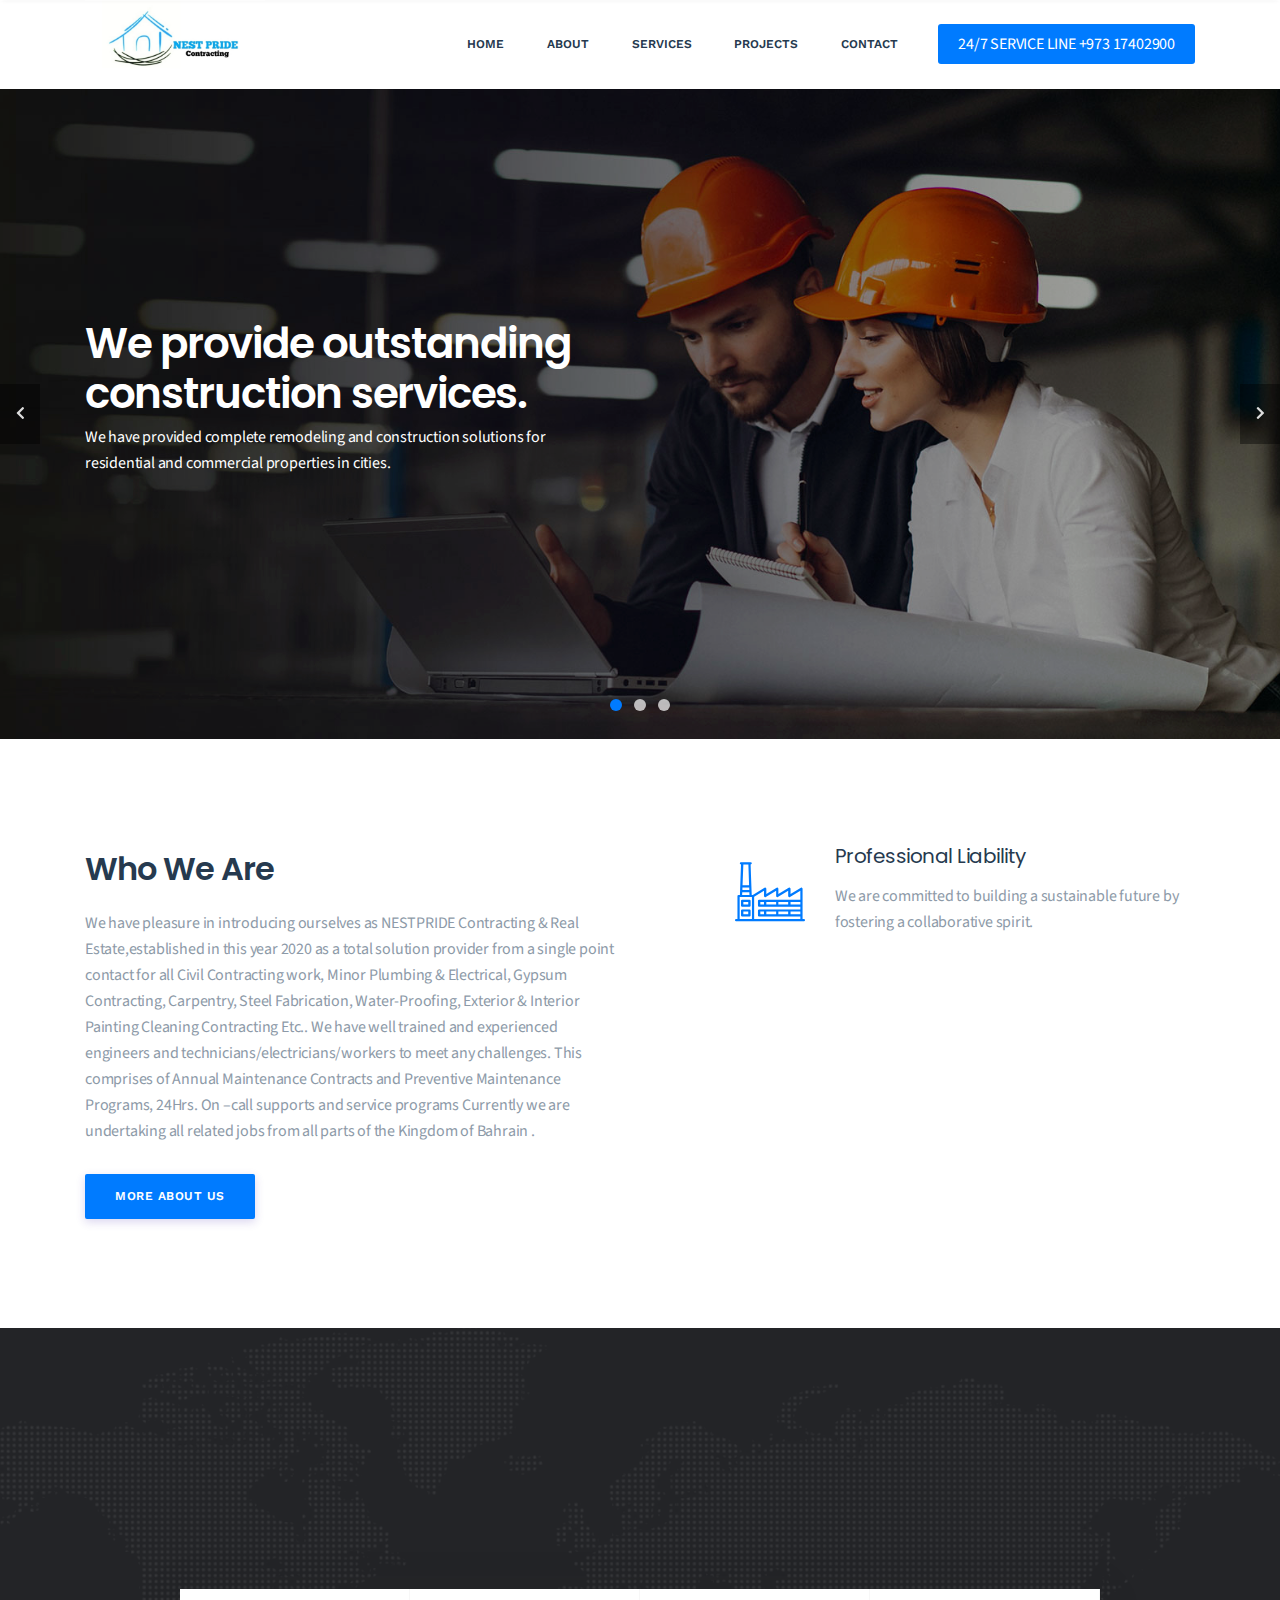
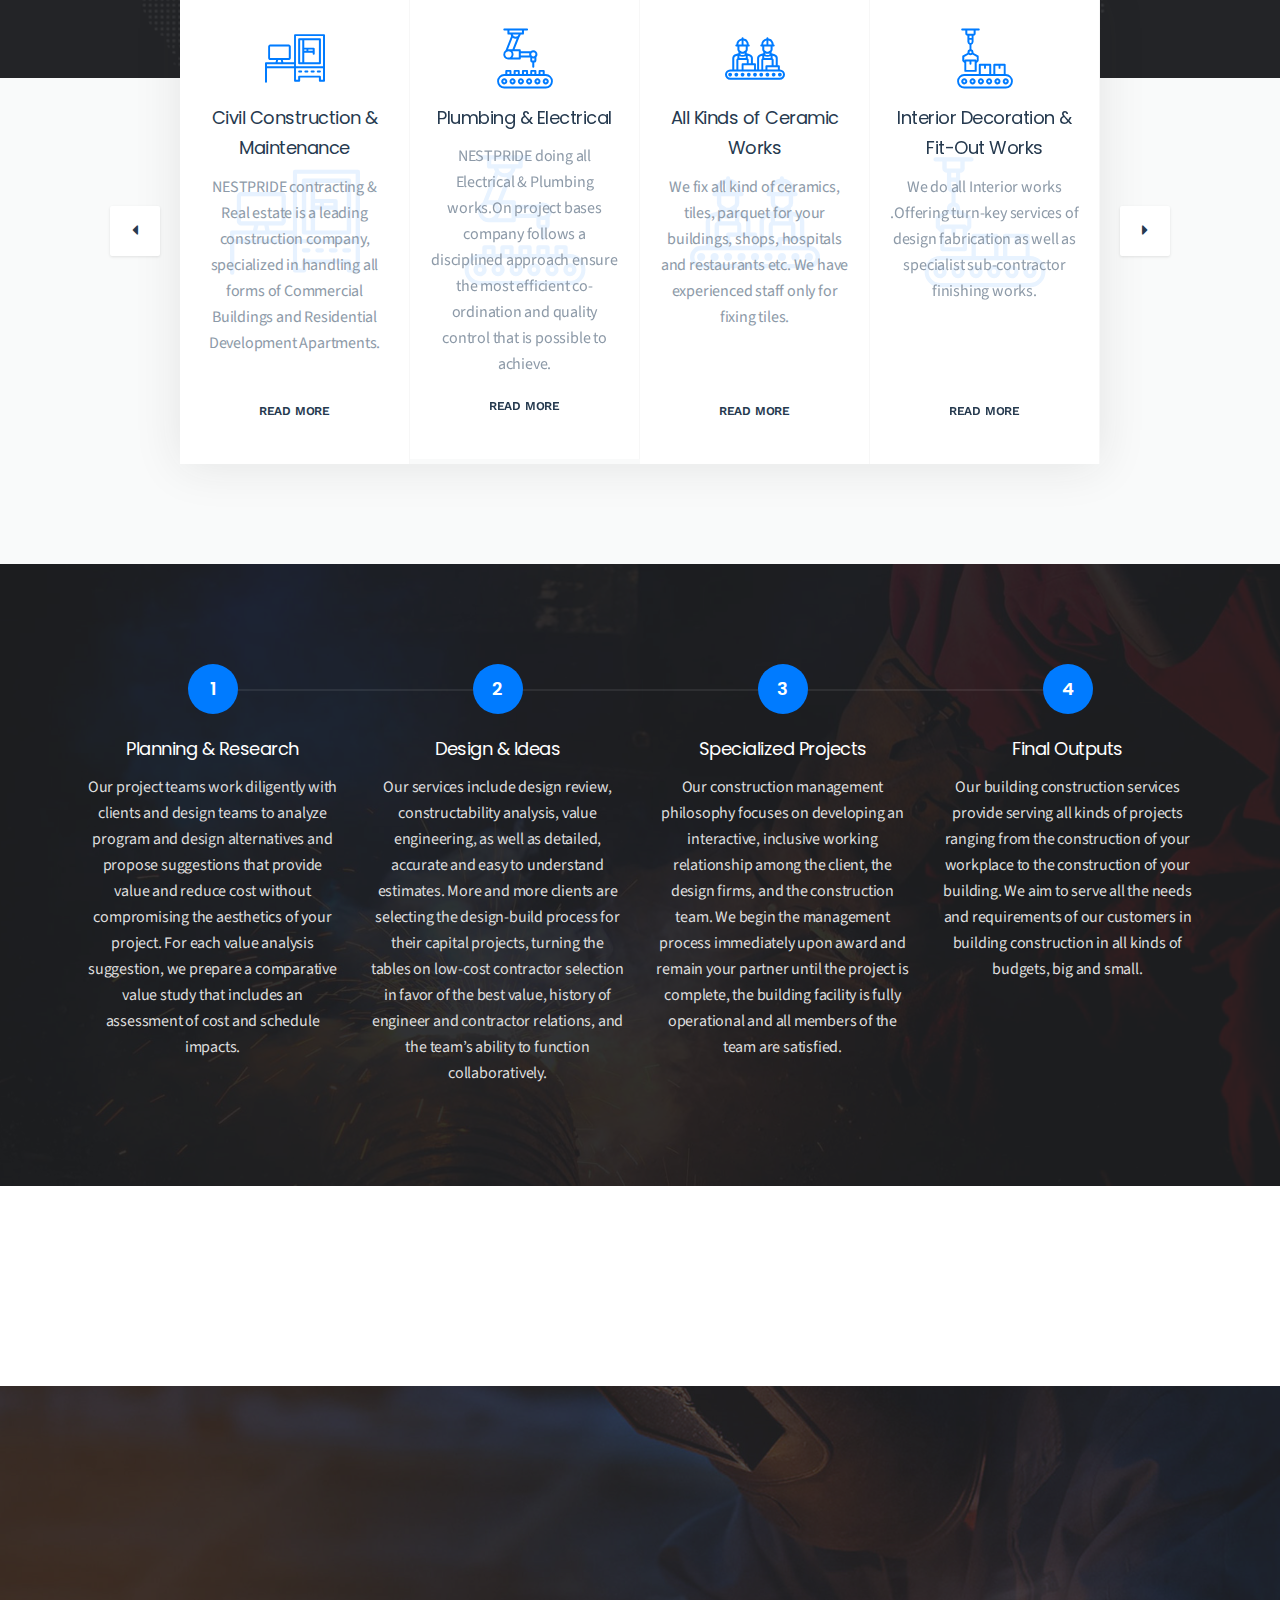
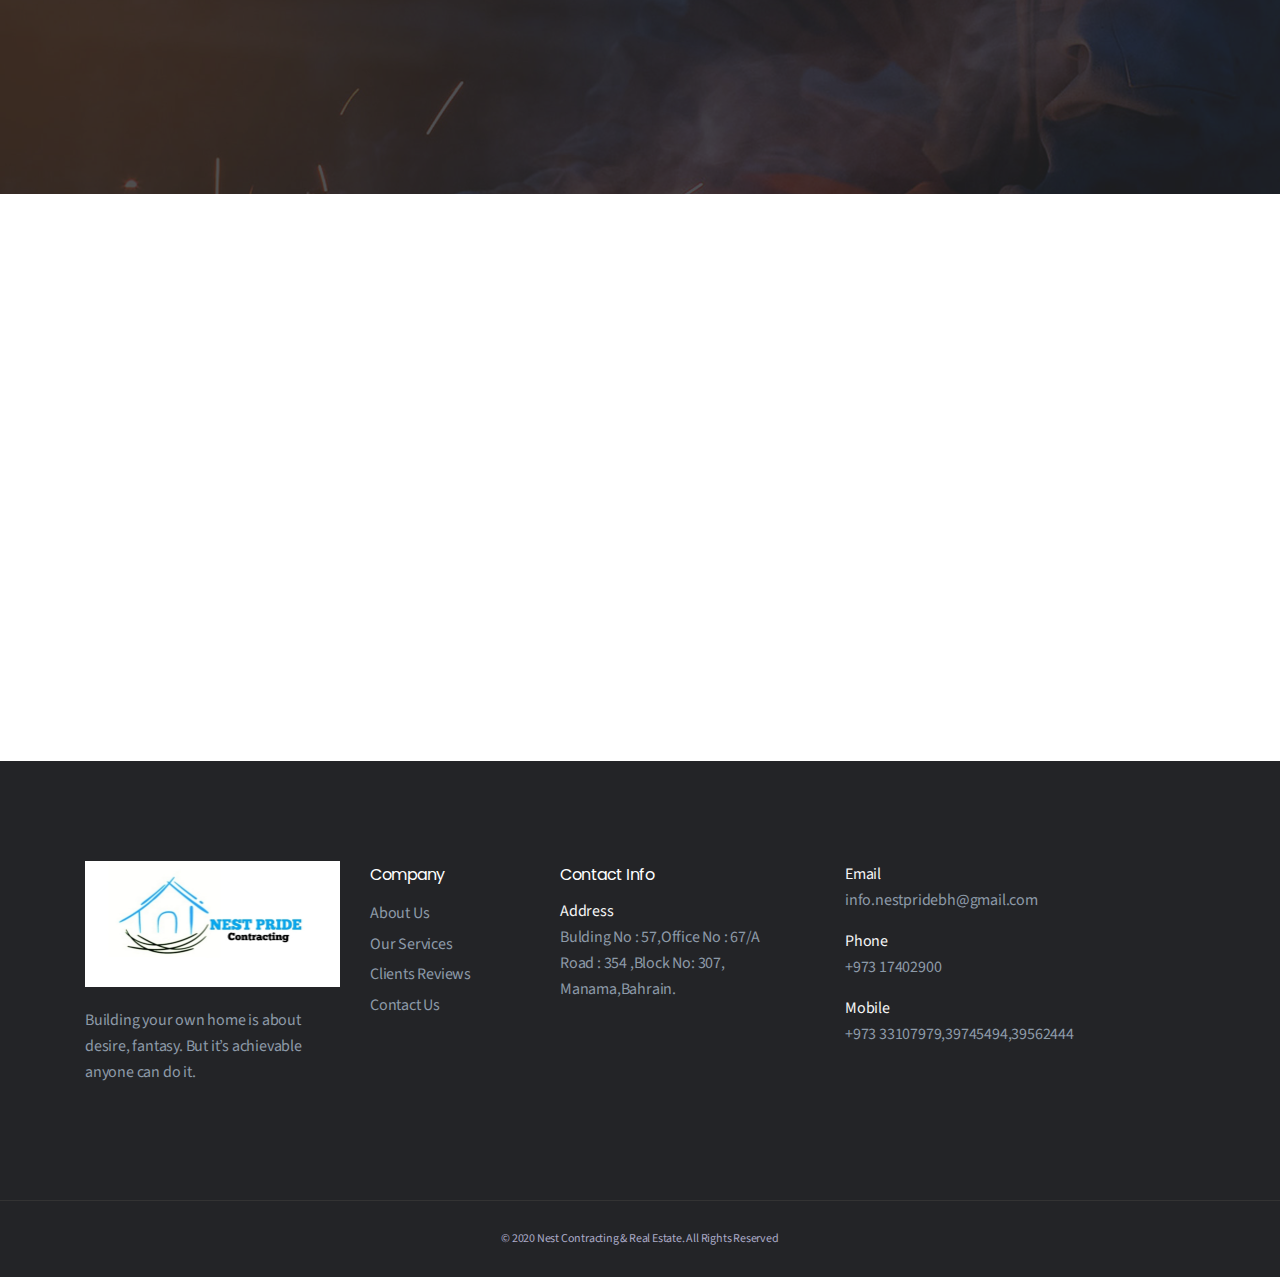
==== index.html @ c6fd56d4 "Update index.html" ====
<!doctype html>
<!--[if lt IE 7]>      <html class="no-js lt-ie9 lt-ie8 lt-ie7" lang=""> <![endif]-->
<!--[if IE 7]>         <html class="no-js lt-ie9 lt-ie8" lang=""> <![endif]-->
<!--[if IE 8]>         <html class="no-js lt-ie9" lang=""> <![endif]-->
<!--[if gt IE 8]><!--> <html class="no-js" lang="en"> <!--<![endif]-->

<!-- index.html  29 Nov 2019 03:27:29 GMT -->
<head>
<meta charset="utf-8">
<meta name="viewport" content="width=device-width, initial-scale=1">
<meta name="description" content="Construction & Building HTML Template">
<meta name="author" content="AlexaTheme">
<title>Nestpride | Construction & Real Estate</title>
<link rel="shortcut icon" type="image/x-icon" href="img/favicon.jpg">

<link rel="stylesheet" href="css/fontawesome.min.css">

<link rel="stylesheet" href="css/themify-icons.css">

<link rel="stylesheet" href="css/elegant-line-icons.css">

<link rel="stylesheet" href="css/elegant-font-icons.css">

<link rel="stylesheet" href="css/flaticon.css">

<link rel="stylesheet" href="css/animate.min.css">

<link rel="stylesheet" href="css/bootstrap.min.css">

<link rel="stylesheet" href="css/slick.css">

<link rel="stylesheet" href="css/slider.css">

<link rel="stylesheet" href="css/odometer.min.css">

<link rel="stylesheet" href="css/venobox/venobox.css">

<link rel="stylesheet" href="css/owl.carousel.css">

<link rel="stylesheet" href="css/main.css">

<link rel="stylesheet" href="css/responsive.css">
<script src="js/vendor/modernizr-2.8.3-respond-1.4.2.min.js"></script>
</head>





<body id="header" data-spy="scroll" data-target=".navbar-fixed-top">
<!--[if lt IE 8]>
            <p class="browserupgrade">You are using an <strong>outdated</strong> browser. Please <a href="http://browsehappy.com/">upgrade your browser</a> to improve your experience.</p>
        <![endif]-->
<div class="site-preloader-wrap">
<div class="spinner"></div>
</div>
<header class="header">
<div class="primary-header">
<div class="container">
<div class="primary-header-inner">
<div class="header-logo">
<a href="#"><img src="img/logo-dark.jpg" alt="Nestpride"></a>
</div>
<div class="header-menu-wrap">
<ul class="dl-menu">
<li><a href="index.html">Home</a>
<!-- <ul>
<li><a href="index.html">Home Default</a></li>
</ul> -->
</li>
<li><a href="#">About</a>
<ul>
<li><a href="about-us.html">About Us</a></li>
<li><a href="team.html">Our Team</a></li>
</ul>
</li>
<li><a href="services.html">Services</a>
<!-- <ul>
<li><a href="services-1.html">Services 01</a></li>
</ul> -->
</li>
<li><a href="404.html">Projects</a>
<!-- <ul>
<li><a href="projects.html">Our Projects</a></li>
 <li><a href="project-single.html">Project Single</a></li>
<li><a href="team.html">Our Team</a></li>
</ul> -->
</li>

<li><a href="contact.html">Contact</a></li>
</ul>
</div>
<div class="header-right">
<a class="menu-btn" href="#">24/7 SERVICE LINE +973 17402900</a>

<div class="mobile-menu-icon">
<div class="burger-menu">
<div class="line-menu line-half first-line"></div>
<div class="line-menu"></div>
<div class="line-menu line-half last-line"></div>
</div>
</div>
</div>
</div>
</div>
</div>
</header>



<div id="main-slider" class="dl-slider">
<div class="single-slide">
<div class="bg-img kenburns-top-right" style="background-image: url(img/slider-1.jpg);"></div>
<div class="overlay"></div>
<div class="slider-content-wrap d-flex align-items-center text-left">
<div class="container">
<div class="slider-content">
<!-- <div class="dl-caption medium"><div class="inner-layer"><div data-animation="fade-in-right" data-delay="1s">Residencial</div></div></div> -->
<div class="dl-caption big"><div class="inner-layer"><div data-animation="fade-in-left" data-delay="2s">We provide outstanding</div></div>
</div>
<div class="dl-caption big"><div class="inner-layer"><div data-animation="fade-in-left" data-delay="2.5s">construction services.</div></div></div>
<div class="dl-caption small"><div class="inner-layer"><div data-animation="fade-in-left" data-delay="3s">We have provided complete remodeling and construction solutions for <br>residential and commercial properties in cities.</div></div></div>
<div class="dl-btn-group">
<div class="inner-layer">
<!-- <a href="#" class="dl-btn" data-animation="fade-in-left" data-delay="3.5s">View Projects <i class="arrow_right"></i></a> -->
</div>
</div>
</div>
</div>
</div>
</div>
<div class="single-slide">
<div class="bg-img kenburns-top-right" style="background-image: url(img/slider-2.jpg);"></div>
<div class="overlay"></div>
<div class="slider-content-wrap d-flex align-items-center text-center">
<div class="container">
<div class="slider-content">
<!-- <div class="dl-caption medium"><div class="inner-layer"><div data-animation="fade-in-top" data-delay="1s">Residencial</div></div></div> -->
<div class="dl-caption big"><div class="inner-layer"><div data-animation="fade-in-bottom" data-delay="2s">We are professional</div></div>
</div>
<div class="dl-caption big"><div class="inner-layer"><div data-animation="fade-in-bottom" data-delay="2.5s">for building construction.</div></div></div>
<div class="dl-caption small"><div class="inner-layer"><div data-animation="fade-in-bottom" data-delay="3s">We have provided complete remodeling and construction solutions for <br>residential and commercial properties in cities.</div></div></div>
<div class="dl-btn-group">
<div class="inner-layer">
<!-- <a href="#" class="dl-btn" data-animation="fade-in-bottom" data-delay="3.5s">View Projects <i class="arrow_right"></i></a> -->
</div>
</div>
</div>
</div>
</div>
</div>
<div class="single-slide">
<div class="bg-img kenburns-top-right" style="background-image: url(img/slider-3.jpg);"></div>
<div class="overlay"></div>
<div class="slider-content-wrap d-flex align-items-center text-right">
<div class="container">
<div class="slider-content">
<!-- <div class="dl-caption medium"><div class="inner-layer"><div data-animation="fade-in-left" data-delay="1s">Residencial</div></div></div> -->
<div class="dl-caption big"><div class="inner-layer"><div data-animation="fade-in-right" data-delay="2s">We will be happy to take care</div></div>
</div>
<div class="dl-caption big"><div class="inner-layer"><div data-animation="fade-in-right" data-delay="2.5s">of your construction works.</div></div></div>
<div class="dl-caption small"><div class="inner-layer"><div data-animation="fade-in-right" data-delay="3s">We have provided complete remodeling and construction solutions for <br>residential and commercial properties in cities.</div></div></div>
<div class="dl-btn-group">
<div class="inner-layer">
<!-- <a href="#" class="dl-btn" data-animation="fade-in-right" data-delay="3.5s">View Projects <i class="arrow_right"></i></a> -->
</div>
</div>
</div>
</div>
</div>
</div>
</div>
<section class="about-section padding">
<div class="container">
<div class="row about-wrap">
<div class="col-lg-6 sm-padding">
<div class="about-content wow fadeInLeft">
<h2>Who We Are</h2>
<p>We have pleasure in introducing ourselves as NESTPRIDE Contracting & Real Estate,established in this year 2020  as  a total solution provider from a single point contact for all Civil Contracting work, Minor Plumbing & Electrical, Gypsum Contracting, Carpentry, Steel Fabrication, Water-Proofing, Exterior & Interior Painting Cleaning Contracting Etc.. We have well trained and experienced engineers and technicians/electricians/workers to meet any challenges. This comprises of Annual Maintenance Contracts and Preventive Maintenance Programs, 24Hrs. On –call supports and service programs Currently we are undertaking all related jobs from all parts of the Kingdom of Bahrain .</p>
<a href="about-us.html" class="default-btn">More About Us</a>
</div>
</div>
<div class="col-lg-6 sm-padding">
<ul class="about-promo">
<li class="about-promo-item wow fadeInUp">
<i class="flaticon-factory"></i>
<div>
<h3>Professional Liability</h3>
<p>We are committed to building a sustainable future by fostering a collaborative spirit.</p>
</div>
</li>
<li class="about-promo-item wow fadeInUp" data-wow-delay="300ms">
<i class="flaticon-worker"></i>
 <div>
<h3>Outstanding Services </h3>
<p>With the help of our staff,equipment and machinery we will design,coordinate and implement all the parts of your project according your needs.</p>
</div>
</li>
<li class="about-promo-item wow fadeInUp" data-wow-delay="500ms">
<i class="flaticon-gear"></i>
<div>
<h3>Our experience is cost saving</h3>
<p>Our experience lets us evaluate your project and come up with time and cost saving solutions.</p>
</div>
</li>
</ul>
</div>
</div>
</div>
</section>
<section class="service-section bg-grey padding">
<div class="dark-bg"></div>
<div class="section-heading dark-background text-center mb-40 wow fadeInUp" data-wow-delay="100ms">
<span>Services</span>
<h2>Take the world’s best <br> services for you</h2>
</div>
<div class="container">
<div class="row">
<div class="col-lg-10 offset-lg-1">
<div id="service-carousel" class="service-carousel box-shadow owl-carousel">
<div class="service-item">
<div class="service-icon">
<i class="flaticon-3d-printer"></i>
</div>
<h3>Civil Construction & Maintenance</h3>
<p>NESTPRIDE contracting & Real estate is a leading construction company, specialized in handling all forms of Commercial Buildings and Residential Development Apartments.</p>
<br>
<a href="services.html" class="read-more">Read More</a>
<div class="overlay-icon">
<i class="flaticon-3d-printer"></i>
</div>
</div>
<div class="service-item">
<div class="service-icon">
<i class="flaticon-industrial-robot"></i>
</div>
<h3>Plumbing & Electrical</h3>
<p>NESTPRIDE doing all Electrical & Plumbing works.On project bases company follows a disciplined approach ensure the most efficient co-ordination and quality control that is possible to achieve.</p>
<a href="services.html" class="read-more">Read More</a>
<div class="overlay-icon">
<i class="flaticon-industrial-robot"></i>
</div>
</div>
<div class="service-item">
<div class="service-icon">
<i class="flaticon-assembly-line"></i>
</div>
<h3>All Kinds of Ceramic Works</h3>
<p>We fix all kind of ceramics, tiles, parquet for your buildings, shops, hospitals and restaurants etc. We have experienced staff only for fixing tiles.</p>
<br><br>
<a href="services.html" class="read-more">Read More</a>
<div class="overlay-icon">
<i class="flaticon-assembly-line"></i>
</div>
</div>
<div class="service-item">
<div class="service-icon">
<i class="flaticon-conveyor"></i>
</div>
<h3>Interior Decoration & Fit-Out Works</h3>
<p>We do all Interior works .Offering turn-key services of design fabrication as well as specialist sub-contractor finishing works.</p>
<br><br><br>
<a href="services.html" class="read-more">Read More</a>
<div class="overlay-icon">
 <i class="flaticon-conveyor"></i>
</div>
</div>
<div class="service-item">
<div class="service-icon">
<i class="flaticon-control-system"></i>
</div>
<h3>Gypsum Board Works</h3>
<p>Board Gypsum ceiling Tiles with Vinyl face & aluminum back foil are made from Gypsum mineral, it is non-combustible, finished with an attractive and durable face and back optimize the overall performance.</p>
<a href="services.html" class="read-more">Read More</a>
<div class="overlay-icon">
<i class="flaticon-control-system"></i>
</div>
</div>
</div>
</div>
</div>
</div>
</section>
<section class="work-pro-section padding">
<div class="container">
<div class="row">
<div class="col-lg-3 col-sm-6 sm-padding">
<div class="work-pro-item text-center">
<span class="number">1</span>
<div class="number-line"></div>
<h3>Planning & Research</h3>
<p>Our project teams work diligently with clients and design teams to analyze program and design alternatives and propose suggestions that 
    provide value and reduce cost without compromising the aesthetics of your project.
    For each value analysis suggestion, we prepare a comparative value study that 
    includes an assessment of cost and schedule impacts.</p>
</div>
</div>
<div class="col-lg-3 col-sm-6 sm-padding">
<div class="work-pro-item text-center">
<span class="number">2</span>
<div class="number-line"></div>
<h3>Design & Ideas</h3>
<p>Our services include design review, constructability analysis, value engineering, 
    as well as detailed, accurate and easy to understand estimates.
    More and more clients are selecting the design-build process for their capital projects, turning the tables on low-cost contractor selection in favor of the best value, 
    history of engineer and contractor relations, and the team’s ability to function collaboratively.

</p>
<!-- <p>The Project Team will develop a strategy where Building Information Modeling (BIM) or Virtual Design & Construction (VDC) can be implemented in order to mitigate risk to the project’s budget or schedule.  This allows for better review of design documents, more accurate project schedules, and to become
    more proactive with issues that may occur within the field.</p> -->
</div>
</div>
<div class="col-lg-3 col-sm-6 sm-padding">
<div class="work-pro-item text-center">
<span class="number">3</span>
<div class="number-line"></div>
<h3>Specialized Projects</h3>
<p>Our construction management philosophy focuses on developing an interactive, inclusive working relationship among the client, the design firms, and the construction team. We begin the management process immediately upon award and remain your partner until the project is complete, the building facility is fully operational and all members of the team are satisfied.</p>
</div>
</div>
<div class="col-lg-3 col-sm-6 sm-padding">
<div class="work-pro-item text-center">
<span class="number">4</span>
<h3>Final Outputs</h3>
<p>Our building construction services provide serving all kinds of projects ranging from the construction of your workplace to the construction of your building. We aim to serve all the needs and requirements of our customers in building construction in all kinds of budgets, big and small. </p>
</div>
</div>
</div>
</div>
</section>


<section class="projects-section padding">

</section>





<div class="cta-section padding">
<div class="container">
<div class="cta-content text-center">
<span class="wow fadeInUp">Explore The Features</span>
<h2 class="wow fadeInUp" data-wow-delay="300ms">The best constructions <br>company since 2020</h2>
<a href="contact.html" class="default-btn wow fadeInUp" data-wow-delay="500ms">Get Free Quote</a>
</div>
</div>
</div>
<section class="content-section padding">
<div class="container">
<div class="row content-wrap">
<div class="col-lg-6 sm-padding wow fadeInLeft" data-wow-delay="100ms">
<img class="box-shadow" class="box-shadow" src="img/content-1.jpg" alt="img">
</div>
<div class="col-lg-6 sm-padding">
<div class="content-info wow fadeInRight" data-wow-delay="300ms">
<span>Explore The Features</span>
<h2>Offering the most complete integrated package!</h2>
<p>We are committed to building a sustainable future by fostering a collaborative spirit that creates exceptional experiences, balanced relationships, and community built environment. Building isn’t just job. It's our passion. With every project we undertake, we set the bar high and provide the best industry.</p>
<a href="contact.html" class="default-btn">Get Free Quote</a>
</div>
</div>
</div>
</div>
</section>






<section class="widget-section padding">
    <div class="container">
    <div class="row">
    <div class="col-lg-3 col-sm-6 sm-padding">
    <div class="widget-content">
    <a href="#"><img src="img/logo-dark.jpg" alt="brand"></a>
    <p>Building your own home is about desire, fantasy. But it’s achievable anyone can do it.</p>
    </div>
    </div>
    <div class="col-lg-2 col-sm-6 sm-padding">
    <div class="widget-content">
    <h4>Company</h4>
    <ul class="widget-links">
    <li><a href="about-us.html">About Us</a></li>
    <li><a href="services.html">Our Services</a></li>
    <li><a href="#">Clients Reviews</a></li>
    <li><a href="contact.html">Contact Us</a></li>
    </ul>
    </div>
    </div>
    <div class="col-lg-3 col-sm-6 sm-padding">
    <div class="widget-content">
    <h4>Contact Info</h4>
    
    <p><span style="color: whitesmoke;">Address</span>Bulding No : 57,Office No : 67/A <br>
        Road : 354 ,Block No: 307,<br>Manama,Bahrain.</p>
       
    
    </div>
    </div>
    <div class="col-lg-4 col-sm-6 sm-padding">
    <div class="widget-content">
    
        <p><span style="color: whitesmoke;">Email</span> 
info.nestpridebh@gmail.com</p>
        <p><span style="color: whitesmoke;">Phone</span>+973 17402900</p>
        <p><span style="color: whitesmoke;">Mobile</span>+973 33107979,39745494,39562444</p>
      
     
    </div>
    </div>
    
    
    </div>
    </div>
    </section>
    <footer class="footer-section align-center">
    <div class="container">
        <p>&copy;  2020 Nest Contracting & Real Estate. All Rights Reserved </p>
     
    
    </div>
    </footer>
<a data-scroll href="#header" id="scroll-to-top"><i class="arrow_carrot-up"></i></a>

<script data-cfasync="false" src="../../cdn-cgi/scripts/5c5dd728/cloudflare-static/email-decode.min.js"></script><script src="js/vendor/jquery-1.12.4.min.js"></script>

<script src="js/vendor/bootstrap.min.js"></script>

<script src="js/vendor/tether.min.js"></script>

<script src="js/vendor/headroom.min.js"></script>

<script src="js/vendor/owl.carousel.min.js"></script>

<script src="js/vendor/smooth-scroll.min.js"></script>

<script src="js/vendor/venobox.min.js"></script>

<script src="js/vendor/jquery.ajaxchimp.min.js"></script>

<script src="js/vendor/slick.min.js"></script>

<script src="js/vendor/waypoints.min.js"></script>

<script src="js/vendor/odometer.min.js"></script>

<script src="js/vendor/wow.min.js"></script>

<script src="js/main.js"></script>
</body>

<!-- index.html  29 Nov 2019 03:30:38 GMT -->
</html>
---- css/themify-icons.css ----
@font-face{font-family:themify;src:url(../fonts/themify9f24.eot?-fvbane);src:url(../fonts/themifyd41d.eot?#iefix-fvbane) format('embedded-opentype'),url(../fonts/themify9f24.woff?-fvbane) format('woff'),url(../fonts/themify9f24.ttf?-fvbane) format('truetype'),url(../fonts/themify9f24.svg?-fvbane#themify) format('svg');font-weight:400;font-style:normal}[class*=" ti-"],[class^=ti-]{font-family:themify;speak:none;font-style:normal;font-weight:400;font-variant:normal;text-transform:none;line-height:1;-webkit-font-smoothing:antialiased;-moz-osx-font-smoothing:grayscale}.ti-wand:before{content:"\e600"}.ti-volume:before{content:"\e601"}.ti-user:before{content:"\e602"}.ti-unlock:before{content:"\e603"}.ti-unlink:before{content:"\e604"}.ti-trash:before{content:"\e605"}.ti-thought:before{content:"\e606"}.ti-target:before{content:"\e607"}.ti-tag:before{content:"\e608"}.ti-tablet:before{content:"\e609"}.ti-star:before{content:"\e60a"}.ti-spray:before{content:"\e60b"}.ti-signal:before{content:"\e60c"}.ti-shopping-cart:before{content:"\e60d"}.ti-shopping-cart-full:before{content:"\e60e"}.ti-settings:before{content:"\e60f"}.ti-search:before{content:"\e610"}.ti-zoom-in:before{content:"\e611"}.ti-zoom-out:before{content:"\e612"}.ti-cut:before{content:"\e613"}.ti-ruler:before{content:"\e614"}.ti-ruler-pencil:before{content:"\e615"}.ti-ruler-alt:before{content:"\e616"}.ti-bookmark:before{content:"\e617"}.ti-bookmark-alt:before{content:"\e618"}.ti-reload:before{content:"\e619"}.ti-plus:before{content:"\e61a"}.ti-pin:before{content:"\e61b"}.ti-pencil:before{content:"\e61c"}.ti-pencil-alt:before{content:"\e61d"}.ti-paint-roller:before{content:"\e61e"}.ti-paint-bucket:before{content:"\e61f"}.ti-na:before{content:"\e620"}.ti-mobile:before{content:"\e621"}.ti-minus:before{content:"\e622"}.ti-medall:before{content:"\e623"}.ti-medall-alt:before{content:"\e624"}.ti-marker:before{content:"\e625"}.ti-marker-alt:before{content:"\e626"}.ti-arrow-up:before{content:"\e627"}.ti-arrow-right:before{content:"\e628"}.ti-arrow-left:before{content:"\e629"}.ti-arrow-down:before{content:"\e62a"}.ti-lock:before{content:"\e62b"}.ti-location-arrow:before{content:"\e62c"}.ti-link:before{content:"\e62d"}.ti-layout:before{content:"\e62e"}.ti-layers:before{content:"\e62f"}.ti-layers-alt:before{content:"\e630"}.ti-key:before{content:"\e631"}.ti-import:before{content:"\e632"}.ti-image:before{content:"\e633"}.ti-heart:before{content:"\e634"}.ti-heart-broken:before{content:"\e635"}.ti-hand-stop:before{content:"\e636"}.ti-hand-open:before{content:"\e637"}.ti-hand-drag:before{content:"\e638"}.ti-folder:before{content:"\e639"}.ti-flag:before{content:"\e63a"}.ti-flag-alt:before{content:"\e63b"}.ti-flag-alt-2:before{content:"\e63c"}.ti-eye:before{content:"\e63d"}.ti-export:before{content:"\e63e"}.ti-exchange-vertical:before{content:"\e63f"}.ti-desktop:before{content:"\e640"}.ti-cup:before{content:"\e641"}.ti-crown:before{content:"\e642"}.ti-comments:before{content:"\e643"}.ti-comment:before{content:"\e644"}.ti-comment-alt:before{content:"\e645"}.ti-close:before{content:"\e646"}.ti-clip:before{content:"\e647"}.ti-angle-up:before{content:"\e648"}.ti-angle-right:before{content:"\e649"}.ti-angle-left:before{content:"\e64a"}.ti-angle-down:before{content:"\e64b"}.ti-check:before{content:"\e64c"}.ti-check-box:before{content:"\e64d"}.ti-camera:before{content:"\e64e"}.ti-announcement:before{content:"\e64f"}.ti-brush:before{content:"\e650"}.ti-briefcase:before{content:"\e651"}.ti-bolt:before{content:"\e652"}.ti-bolt-alt:before{content:"\e653"}.ti-blackboard:before{content:"\e654"}.ti-bag:before{content:"\e655"}.ti-move:before{content:"\e656"}.ti-arrows-vertical:before{content:"\e657"}.ti-arrows-horizontal:before{content:"\e658"}.ti-fullscreen:before{content:"\e659"}.ti-arrow-top-right:before{content:"\e65a"}.ti-arrow-top-left:before{content:"\e65b"}.ti-arrow-circle-up:before{content:"\e65c"}.ti-arrow-circle-right:before{content:"\e65d"}.ti-arrow-circle-left:before{content:"\e65e"}.ti-arrow-circle-down:before{content:"\e65f"}.ti-angle-double-up:before{content:"\e660"}.ti-angle-double-right:before{content:"\e661"}.ti-angle-double-left:before{content:"\e662"}.ti-angle-double-down:before{content:"\e663"}.ti-zip:before{content:"\e664"}.ti-world:before{content:"\e665"}.ti-wheelchair:before{content:"\e666"}.ti-view-list:before{content:"\e667"}.ti-view-list-alt:before{content:"\e668"}.ti-view-grid:before{content:"\e669"}.ti-uppercase:before{content:"\e66a"}.ti-upload:before{content:"\e66b"}.ti-underline:before{content:"\e66c"}.ti-truck:before{content:"\e66d"}.ti-timer:before{content:"\e66e"}.ti-ticket:before{content:"\e66f"}.ti-thumb-up:before{content:"\e670"}.ti-thumb-down:before{content:"\e671"}.ti-text:before{content:"\e672"}.ti-stats-up:before{content:"\e673"}.ti-stats-down:before{content:"\e674"}.ti-split-v:before{content:"\e675"}.ti-split-h:before{content:"\e676"}.ti-smallcap:before{content:"\e677"}.ti-shine:before{content:"\e678"}.ti-shift-right:before{content:"\e679"}.ti-shift-left:before{content:"\e67a"}.ti-shield:before{content:"\e67b"}.ti-notepad:before{content:"\e67c"}.ti-server:before{content:"\e67d"}.ti-quote-right:before{content:"\e67e"}.ti-quote-left:before{content:"\e67f"}.ti-pulse:before{content:"\e680"}.ti-printer:before{content:"\e681"}.ti-power-off:before{content:"\e682"}.ti-plug:before{content:"\e683"}.ti-pie-chart:before{content:"\e684"}.ti-paragraph:before{content:"\e685"}.ti-panel:before{content:"\e686"}.ti-package:before{content:"\e687"}.ti-music:before{content:"\e688"}.ti-music-alt:before{content:"\e689"}.ti-mouse:before{content:"\e68a"}.ti-mouse-alt:before{content:"\e68b"}.ti-money:before{content:"\e68c"}.ti-microphone:before{content:"\e68d"}.ti-menu:before{content:"\e68e"}.ti-menu-alt:before{content:"\e68f"}.ti-map:before{content:"\e690"}.ti-map-alt:before{content:"\e691"}.ti-loop:before{content:"\e692"}.ti-location-pin:before{content:"\e693"}.ti-list:before{content:"\e694"}.ti-light-bulb:before{content:"\e695"}.ti-Italic:before{content:"\e696"}.ti-info:before{content:"\e697"}.ti-infinite:before{content:"\e698"}.ti-id-badge:before{content:"\e699"}.ti-hummer:before{content:"\e69a"}.ti-home:before{content:"\e69b"}.ti-help:before{content:"\e69c"}.ti-headphone:before{content:"\e69d"}.ti-harddrives:before{content:"\e69e"}.ti-harddrive:before{content:"\e69f"}.ti-gift:before{content:"\e6a0"}.ti-game:before{content:"\e6a1"}.ti-filter:before{content:"\e6a2"}.ti-files:before{content:"\e6a3"}.ti-file:before{content:"\e6a4"}.ti-eraser:before{content:"\e6a5"}.ti-envelope:before{content:"\e6a6"}.ti-download:before{content:"\e6a7"}.ti-direction:before{content:"\e6a8"}.ti-direction-alt:before{content:"\e6a9"}.ti-dashboard:before{content:"\e6aa"}.ti-control-stop:before{content:"\e6ab"}.ti-control-shuffle:before{content:"\e6ac"}.ti-control-play:before{content:"\e6ad"}.ti-control-pause:before{content:"\e6ae"}.ti-control-forward:before{content:"\e6af"}.ti-control-backward:before{content:"\e6b0"}.ti-cloud:before{content:"\e6b1"}.ti-cloud-up:before{content:"\e6b2"}.ti-cloud-down:before{content:"\e6b3"}.ti-clipboard:before{content:"\e6b4"}.ti-car:before{content:"\e6b5"}.ti-calendar:before{content:"\e6b6"}.ti-book:before{content:"\e6b7"}.ti-bell:before{content:"\e6b8"}.ti-basketball:before{content:"\e6b9"}.ti-bar-chart:before{content:"\e6ba"}.ti-bar-chart-alt:before{content:"\e6bb"}.ti-back-right:before{content:"\e6bc"}.ti-back-left:before{content:"\e6bd"}.ti-arrows-corner:before{content:"\e6be"}.ti-archive:before{content:"\e6bf"}.ti-anchor:before{content:"\e6c0"}.ti-align-right:before{content:"\e6c1"}.ti-align-left:before{content:"\e6c2"}.ti-align-justify:before{content:"\e6c3"}.ti-align-center:before{content:"\e6c4"}.ti-alert:before{content:"\e6c5"}.ti-alarm-clock:before{content:"\e6c6"}.ti-agenda:before{content:"\e6c7"}.ti-write:before{content:"\e6c8"}.ti-window:before{content:"\e6c9"}.ti-widgetized:before{content:"\e6ca"}.ti-widget:before{content:"\e6cb"}.ti-widget-alt:before{content:"\e6cc"}.ti-wallet:before{content:"\e6cd"}.ti-video-clapper:before{content:"\e6ce"}.ti-video-camera:before{content:"\e6cf"}.ti-vector:before{content:"\e6d0"}.ti-themify-logo:before{content:"\e6d1"}.ti-themify-favicon:before{content:"\e6d2"}.ti-themify-favicon-alt:before{content:"\e6d3"}.ti-support:before{content:"\e6d4"}.ti-stamp:before{content:"\e6d5"}.ti-split-v-alt:before{content:"\e6d6"}.ti-slice:before{content:"\e6d7"}.ti-shortcode:before{content:"\e6d8"}.ti-shift-right-alt:before{content:"\e6d9"}.ti-shift-left-alt:before{content:"\e6da"}.ti-ruler-alt-2:before{content:"\e6db"}.ti-receipt:before{content:"\e6dc"}.ti-pin2:before{content:"\e6dd"}.ti-pin-alt:before{content:"\e6de"}.ti-pencil-alt2:before{content:"\e6df"}.ti-palette:before{content:"\e6e0"}.ti-more:before{content:"\e6e1"}.ti-more-alt:before{content:"\e6e2"}.ti-microphone-alt:before{content:"\e6e3"}.ti-magnet:before{content:"\e6e4"}.ti-line-double:before{content:"\e6e5"}.ti-line-dotted:before{content:"\e6e6"}.ti-line-dashed:before{content:"\e6e7"}.ti-layout-width-full:before{content:"\e6e8"}.ti-layout-width-default:before{content:"\e6e9"}.ti-layout-width-default-alt:before{content:"\e6ea"}.ti-layout-tab:before{content:"\e6eb"}.ti-layout-tab-window:before{content:"\e6ec"}.ti-layout-tab-v:before{content:"\e6ed"}.ti-layout-tab-min:before{content:"\e6ee"}.ti-layout-slider:before{content:"\e6ef"}.ti-layout-slider-alt:before{content:"\e6f0"}.ti-layout-sidebar-right:before{content:"\e6f1"}.ti-layout-sidebar-none:before{content:"\e6f2"}.ti-layout-sidebar-left:before{content:"\e6f3"}.ti-layout-placeholder:before{content:"\e6f4"}.ti-layout-menu:before{content:"\e6f5"}.ti-layout-menu-v:before{content:"\e6f6"}.ti-layout-menu-separated:before{content:"\e6f7"}.ti-layout-menu-full:before{content:"\e6f8"}.ti-layout-media-right-alt:before{content:"\e6f9"}.ti-layout-media-right:before{content:"\e6fa"}.ti-layout-media-overlay:before{content:"\e6fb"}.ti-layout-media-overlay-alt:before{content:"\e6fc"}.ti-layout-media-overlay-alt-2:before{content:"\e6fd"}.ti-layout-media-left-alt:before{content:"\e6fe"}.ti-layout-media-left:before{content:"\e6ff"}.ti-layout-media-center-alt:before{content:"\e700"}.ti-layout-media-center:before{content:"\e701"}.ti-layout-list-thumb:before{content:"\e702"}.ti-layout-list-thumb-alt:before{content:"\e703"}.ti-layout-list-post:before{content:"\e704"}.ti-layout-list-large-image:before{content:"\e705"}.ti-layout-line-solid:before{content:"\e706"}.ti-layout-grid4:before{content:"\e707"}.ti-layout-grid3:before{content:"\e708"}.ti-layout-grid2:before{content:"\e709"}.ti-layout-grid2-thumb:before{content:"\e70a"}.ti-layout-cta-right:before{content:"\e70b"}.ti-layout-cta-left:before{content:"\e70c"}.ti-layout-cta-center:before{content:"\e70d"}.ti-layout-cta-btn-right:before{content:"\e70e"}.ti-layout-cta-btn-left:before{content:"\e70f"}.ti-layout-column4:before{content:"\e710"}.ti-layout-column3:before{content:"\e711"}.ti-layout-column2:before{content:"\e712"}.ti-layout-accordion-separated:before{content:"\e713"}.ti-layout-accordion-merged:before{content:"\e714"}.ti-layout-accordion-list:before{content:"\e715"}.ti-ink-pen:before{content:"\e716"}.ti-info-alt:before{content:"\e717"}.ti-help-alt:before{content:"\e718"}.ti-headphone-alt:before{content:"\e719"}.ti-hand-point-up:before{content:"\e71a"}.ti-hand-point-right:before{content:"\e71b"}.ti-hand-point-left:before{content:"\e71c"}.ti-hand-point-down:before{content:"\e71d"}.ti-gallery:before{content:"\e71e"}.ti-face-smile:before{content:"\e71f"}.ti-face-sad:before{content:"\e720"}.ti-credit-card:before{content:"\e721"}.ti-control-skip-forward:before{content:"\e722"}.ti-control-skip-backward:before{content:"\e723"}.ti-control-record:before{content:"\e724"}.ti-control-eject:before{content:"\e725"}.ti-comments-smiley:before{content:"\e726"}.ti-brush-alt:before{content:"\e727"}.ti-youtube:before{content:"\e728"}.ti-vimeo:before{content:"\e729"}.ti-twitter:before{content:"\e72a"}.ti-time:before{content:"\e72b"}.ti-tumblr:before{content:"\e72c"}.ti-skype:before{content:"\e72d"}.ti-share:before{content:"\e72e"}.ti-share-alt:before{content:"\e72f"}.ti-rocket:before{content:"\e730"}.ti-pinterest:before{content:"\e731"}.ti-new-window:before{content:"\e732"}.ti-microsoft:before{content:"\e733"}.ti-list-ol:before{content:"\e734"}.ti-linkedin:before{content:"\e735"}.ti-layout-sidebar-2:before{content:"\e736"}.ti-layout-grid4-alt:before{content:"\e737"}.ti-layout-grid3-alt:before{content:"\e738"}.ti-layout-grid2-alt:before{content:"\e739"}.ti-layout-column4-alt:before{content:"\e73a"}.ti-layout-column3-alt:before{content:"\e73b"}.ti-layout-column2-alt:before{content:"\e73c"}.ti-instagram:before{content:"\e73d"}.ti-google:before{content:"\e73e"}.ti-github:before{content:"\e73f"}.ti-flickr:before{content:"\e740"}.ti-facebook:before{content:"\e741"}.ti-dropbox:before{content:"\e742"}.ti-dribbble:before{content:"\e743"}.ti-apple:before{content:"\e744"}.ti-android:before{content:"\e745"}.ti-save:before{content:"\e746"}.ti-save-alt:before{content:"\e747"}.ti-yahoo:before{content:"\e748"}.ti-wordpress:before{content:"\e749"}.ti-vimeo-alt:before{content:"\e74a"}.ti-twitter-alt:before{content:"\e74b"}.ti-tumblr-alt:before{content:"\e74c"}.ti-trello:before{content:"\e74d"}.ti-stack-overflow:before{content:"\e74e"}.ti-soundcloud:before{content:"\e74f"}.ti-sharethis:before{content:"\e750"}.ti-sharethis-alt:before{content:"\e751"}.ti-reddit:before{content:"\e752"}.ti-pinterest-alt:before{content:"\e753"}.ti-microsoft-alt:before{content:"\e754"}.ti-linux:before{content:"\e755"}.ti-jsfiddle:before{content:"\e756"}.ti-joomla:before{content:"\e757"}.ti-html5:before{content:"\e758"}.ti-flickr-alt:before{content:"\e759"}.ti-email:before{content:"\e75a"}.ti-drupal:before{content:"\e75b"}.ti-dropbox-alt:before{content:"\e75c"}.ti-css3:before{content:"\e75d"}.ti-rss:before{content:"\e75e"}.ti-rss-alt:before{content:"\e75f"}
---- css/elegant-line-icons.css ----
@font-face{font-family:et-line;src:url(../fonts/et-line.eot);src:url(../fonts/et-lined41d.eot?#iefix) format('embedded-opentype'),url(../fonts/et-line.woff) format('woff'),url(../fonts/et-line.ttf) format('truetype'),url(../fonts/et-line.svg#et-line) format('svg');font-weight:400;font-style:normal}[data-icon]:before{font-family:et-line;content:attr(data-icon);speak:none;font-weight:400;font-variant:normal;text-transform:none;line-height:1;-webkit-font-smoothing:antialiased;-moz-osx-font-smoothing:grayscale;display:inline-block}.icon-mobile,.icon-laptop,.icon-desktop,.icon-tablet,.icon-phone,.icon-document,.icon-documents,.icon-search,.icon-clipboard,.icon-newspaper,.icon-notebook,.icon-book-open,.icon-browser,.icon-calendar,.icon-presentation,.icon-picture,.icon-pictures,.icon-video,.icon-camera,.icon-printer,.icon-toolbox,.icon-briefcase,.icon-wallet,.icon-gift,.icon-bargraph,.icon-grid,.icon-expand,.icon-focus,.icon-edit,.icon-adjustments,.icon-ribbon,.icon-hourglass,.icon-lock,.icon-megaphone,.icon-shield,.icon-trophy,.icon-flag,.icon-map,.icon-puzzle,.icon-basket,.icon-envelope,.icon-streetsign,.icon-telescope,.icon-gears,.icon-key,.icon-paperclip,.icon-attachment,.icon-pricetags,.icon-lightbulb,.icon-layers,.icon-pencil,.icon-tools,.icon-tools-2,.icon-scissors,.icon-paintbrush,.icon-magnifying-glass,.icon-circle-compass,.icon-linegraph,.icon-mic,.icon-strategy,.icon-beaker,.icon-caution,.icon-recycle,.icon-anchor,.icon-profile-male,.icon-profile-female,.icon-bike,.icon-wine,.icon-hotairballoon,.icon-globe,.icon-genius,.icon-map-pin,.icon-dial,.icon-chat,.icon-heart,.icon-cloud,.icon-upload,.icon-download,.icon-target,.icon-hazardous,.icon-piechart,.icon-speedometer,.icon-global,.icon-compass,.icon-lifesaver,.icon-clock,.icon-aperture,.icon-quote,.icon-scope,.icon-alarmclock,.icon-refresh,.icon-happy,.icon-sad,.icon-facebook,.icon-twitter,.icon-googleplus,.icon-rss,.icon-tumblr,.icon-linkedin,.icon-dribbble{font-family:et-line;speak:none;font-style:normal;font-weight:400;font-variant:normal;text-transform:none;line-height:1;-webkit-font-smoothing:antialiased;-moz-osx-font-smoothing:grayscale;display:inline-block}.icon-mobile:before{content:"\e000"}.icon-laptop:before{content:"\e001"}.icon-desktop:before{content:"\e002"}.icon-tablet:before{content:"\e003"}.icon-phone:before{content:"\e004"}.icon-document:before{content:"\e005"}.icon-documents:before{content:"\e006"}.icon-search:before{content:"\e007"}.icon-clipboard:before{content:"\e008"}.icon-newspaper:before{content:"\e009"}.icon-notebook:before{content:"\e00a"}.icon-book-open:before{content:"\e00b"}.icon-browser:before{content:"\e00c"}.icon-calendar:before{content:"\e00d"}.icon-presentation:before{content:"\e00e"}.icon-picture:before{content:"\e00f"}.icon-pictures:before{content:"\e010"}.icon-video:before{content:"\e011"}.icon-camera:before{content:"\e012"}.icon-printer:before{content:"\e013"}.icon-toolbox:before{content:"\e014"}.icon-briefcase:before{content:"\e015"}.icon-wallet:before{content:"\e016"}.icon-gift:before{content:"\e017"}.icon-bargraph:before{content:"\e018"}.icon-grid:before{content:"\e019"}.icon-expand:before{content:"\e01a"}.icon-focus:before{content:"\e01b"}.icon-edit:before{content:"\e01c"}.icon-adjustments:before{content:"\e01d"}.icon-ribbon:before{content:"\e01e"}.icon-hourglass:before{content:"\e01f"}.icon-lock:before{content:"\e020"}.icon-megaphone:before{content:"\e021"}.icon-shield:before{content:"\e022"}.icon-trophy:before{content:"\e023"}.icon-flag:before{content:"\e024"}.icon-map:before{content:"\e025"}.icon-puzzle:before{content:"\e026"}.icon-basket:before{content:"\e027"}.icon-envelope:before{content:"\e028"}.icon-streetsign:before{content:"\e029"}.icon-telescope:before{content:"\e02a"}.icon-gears:before{content:"\e02b"}.icon-key:before{content:"\e02c"}.icon-paperclip:before{content:"\e02d"}.icon-attachment:before{content:"\e02e"}.icon-pricetags:before{content:"\e02f"}.icon-lightbulb:before{content:"\e030"}.icon-layers:before{content:"\e031"}.icon-pencil:before{content:"\e032"}.icon-tools:before{content:"\e033"}.icon-tools-2:before{content:"\e034"}.icon-scissors:before{content:"\e035"}.icon-paintbrush:before{content:"\e036"}.icon-magnifying-glass:before{content:"\e037"}.icon-circle-compass:before{content:"\e038"}.icon-linegraph:before{content:"\e039"}.icon-mic:before{content:"\e03a"}.icon-strategy:before{content:"\e03b"}.icon-beaker:before{content:"\e03c"}.icon-caution:before{content:"\e03d"}.icon-recycle:before{content:"\e03e"}.icon-anchor:before{content:"\e03f"}.icon-profile-male:before{content:"\e040"}.icon-profile-female:before{content:"\e041"}.icon-bike:before{content:"\e042"}.icon-wine:before{content:"\e043"}.icon-hotairballoon:before{content:"\e044"}.icon-globe:before{content:"\e045"}.icon-genius:before{content:"\e046"}.icon-map-pin:before{content:"\e047"}.icon-dial:before{content:"\e048"}.icon-chat:before{content:"\e049"}.icon-heart:before{content:"\e04a"}.icon-cloud:before{content:"\e04b"}.icon-upload:before{content:"\e04c"}.icon-download:before{content:"\e04d"}.icon-target:before{content:"\e04e"}.icon-hazardous:before{content:"\e04f"}.icon-piechart:before{content:"\e050"}.icon-speedometer:before{content:"\e051"}.icon-global:before{content:"\e052"}.icon-compass:before{content:"\e053"}.icon-lifesaver:before{content:"\e054"}.icon-clock:before{content:"\e055"}.icon-aperture:before{content:"\e056"}.icon-quote:before{content:"\e057"}.icon-scope:before{content:"\e058"}.icon-alarmclock:before{content:"\e059"}.icon-refresh:before{content:"\e05a"}.icon-happy:before{content:"\e05b"}.icon-sad:before{content:"\e05c"}.icon-facebook:before{content:"\e05d"}.icon-twitter:before{content:"\e05e"}.icon-googleplus:before{content:"\e05f"}.icon-rss:before{content:"\e060"}.icon-tumblr:before{content:"\e061"}.icon-linkedin:before{content:"\e062"}.icon-dribbble:before{content:"\e063"}
---- css/elegant-font-icons.css ----
@font-face{font-family:eleganticons;src:url(../fonts/ElegantIcons.eot);src:url(../fonts/ElegantIconsd41d.eot?#iefix) format('embedded-opentype'),url(../fonts/ElegantIcons.woff) format('woff'),url(../fonts/ElegantIcons.ttf) format('truetype'),url(../fonts/ElegantIcons.svg#ElegantIcons) format('svg');font-weight:400;font-style:normal}[data-icon]:before{font-family:eleganticons;content:attr(data-icon);speak:none;font-weight:400;font-variant:normal;text-transform:none;line-height:1;-webkit-font-smoothing:antialiased;-moz-osx-font-smoothing:grayscale}.arrow_up,.arrow_down,.arrow_left,.arrow_right,.arrow_left-up,.arrow_right-up,.arrow_right-down,.arrow_left-down,.arrow-up-down,.arrow_up-down_alt,.arrow_left-right_alt,.arrow_left-right,.arrow_expand_alt2,.arrow_expand_alt,.arrow_condense,.arrow_expand,.arrow_move,.arrow_carrot-up,.arrow_carrot-down,.arrow_carrot-left,.arrow_carrot-right,.arrow_carrot-2up,.arrow_carrot-2down,.arrow_carrot-2left,.arrow_carrot-2right,.arrow_carrot-up_alt2,.arrow_carrot-down_alt2,.arrow_carrot-left_alt2,.arrow_carrot-right_alt2,.arrow_carrot-2up_alt2,.arrow_carrot-2down_alt2,.arrow_carrot-2left_alt2,.arrow_carrot-2right_alt2,.arrow_triangle-up,.arrow_triangle-down,.arrow_triangle-left,.arrow_triangle-right,.arrow_triangle-up_alt2,.arrow_triangle-down_alt2,.arrow_triangle-left_alt2,.arrow_triangle-right_alt2,.arrow_back,.icon_minus-06,.icon_plus,.icon_close,.icon_check,.icon_minus_alt2,.icon_plus_alt2,.icon_close_alt2,.icon_check_alt2,.icon_zoom-out_alt,.icon_zoom-in_alt,.icon_search,.icon_box-empty,.icon_box-selected,.icon_minus-box,.icon_plus-box,.icon_box-checked,.icon_circle-empty,.icon_circle-slelected,.icon_stop_alt2,.icon_stop,.icon_pause_alt2,.icon_pause,.icon_menu,.icon_menu-square_alt2,.icon_menu-circle_alt2,.icon_ul,.icon_ol,.icon_adjust-horiz,.icon_adjust-vert,.icon_document_alt,.icon_documents_alt,.icon_pencil,.icon_pencil-edit_alt,.icon_pencil-edit,.icon_folder-alt,.icon_folder-open_alt,.icon_folder-add_alt,.icon_info_alt,.icon_error-oct_alt,.icon_error-circle_alt,.icon_error-triangle_alt,.icon_question_alt2,.icon_question,.icon_comment_alt,.icon_chat_alt,.icon_vol-mute_alt,.icon_volume-low_alt,.icon_volume-high_alt,.icon_quotations,.icon_quotations_alt2,.icon_clock_alt,.icon_lock_alt,.icon_lock-open_alt,.icon_key_alt,.icon_cloud_alt,.icon_cloud-upload_alt,.icon_cloud-download_alt,.icon_image,.icon_images,.icon_lightbulb_alt,.icon_gift_alt,.icon_house_alt,.icon_genius,.icon_mobile,.icon_tablet,.icon_laptop,.icon_desktop,.icon_camera_alt,.icon_mail_alt,.icon_cone_alt,.icon_ribbon_alt,.icon_bag_alt,.icon_creditcard,.icon_cart_alt,.icon_paperclip,.icon_tag_alt,.icon_tags_alt,.icon_trash_alt,.icon_cursor_alt,.icon_mic_alt,.icon_compass_alt,.icon_pin_alt,.icon_pushpin_alt,.icon_map_alt,.icon_drawer_alt,.icon_toolbox_alt,.icon_book_alt,.icon_calendar,.icon_film,.icon_table,.icon_contacts_alt,.icon_headphones,.icon_lifesaver,.icon_piechart,.icon_refresh,.icon_link_alt,.icon_link,.icon_loading,.icon_blocked,.icon_archive_alt,.icon_heart_alt,.icon_star_alt,.icon_star-half_alt,.icon_star,.icon_star-half,.icon_tools,.icon_tool,.icon_cog,.icon_cogs,.arrow_up_alt,.arrow_down_alt,.arrow_left_alt,.arrow_right_alt,.arrow_left-up_alt,.arrow_right-up_alt,.arrow_right-down_alt,.arrow_left-down_alt,.arrow_condense_alt,.arrow_expand_alt3,.arrow_carrot_up_alt,.arrow_carrot-down_alt,.arrow_carrot-left_alt,.arrow_carrot-right_alt,.arrow_carrot-2up_alt,.arrow_carrot-2dwnn_alt,.arrow_carrot-2left_alt,.arrow_carrot-2right_alt,.arrow_triangle-up_alt,.arrow_triangle-down_alt,.arrow_triangle-left_alt,.arrow_triangle-right_alt,.icon_minus_alt,.icon_plus_alt,.icon_close_alt,.icon_check_alt,.icon_zoom-out,.icon_zoom-in,.icon_stop_alt,.icon_menu-square_alt,.icon_menu-circle_alt,.icon_document,.icon_documents,.icon_pencil_alt,.icon_folder,.icon_folder-open,.icon_folder-add,.icon_folder_upload,.icon_folder_download,.icon_info,.icon_error-circle,.icon_error-oct,.icon_error-triangle,.icon_question_alt,.icon_comment,.icon_chat,.icon_vol-mute,.icon_volume-low,.icon_volume-high,.icon_quotations_alt,.icon_clock,.icon_lock,.icon_lock-open,.icon_key,.icon_cloud,.icon_cloud-upload,.icon_cloud-download,.icon_lightbulb,.icon_gift,.icon_house,.icon_camera,.icon_mail,.icon_cone,.icon_ribbon,.icon_bag,.icon_cart,.icon_tag,.icon_tags,.icon_trash,.icon_cursor,.icon_mic,.icon_compass,.icon_pin,.icon_pushpin,.icon_map,.icon_drawer,.icon_toolbox,.icon_book,.icon_contacts,.icon_archive,.icon_heart,.icon_profile,.icon_group,.icon_grid-2x2,.icon_grid-3x3,.icon_music,.icon_pause_alt,.icon_phone,.icon_upload,.icon_download,.social_facebook,.social_twitter,.social_pinterest,.social_googleplus,.social_tumblr,.social_tumbleupon,.social_wordpress,.social_instagram,.social_dribbble,.social_vimeo,.social_linkedin,.social_rss,.social_deviantart,.social_share,.social_myspace,.social_skype,.social_youtube,.social_picassa,.social_googledrive,.social_flickr,.social_blogger,.social_spotify,.social_delicious,.social_facebook_circle,.social_twitter_circle,.social_pinterest_circle,.social_googleplus_circle,.social_tumblr_circle,.social_stumbleupon_circle,.social_wordpress_circle,.social_instagram_circle,.social_dribbble_circle,.social_vimeo_circle,.social_linkedin_circle,.social_rss_circle,.social_deviantart_circle,.social_share_circle,.social_myspace_circle,.social_skype_circle,.social_youtube_circle,.social_picassa_circle,.social_googledrive_alt2,.social_flickr_circle,.social_blogger_circle,.social_spotify_circle,.social_delicious_circle,.social_facebook_square,.social_twitter_square,.social_pinterest_square,.social_googleplus_square,.social_tumblr_square,.social_stumbleupon_square,.social_wordpress_square,.social_instagram_square,.social_dribbble_square,.social_vimeo_square,.social_linkedin_square,.social_rss_square,.social_deviantart_square,.social_share_square,.social_myspace_square,.social_skype_square,.social_youtube_square,.social_picassa_square,.social_googledrive_square,.social_flickr_square,.social_blogger_square,.social_spotify_square,.social_delicious_square,.icon_printer,.icon_calulator,.icon_building,.icon_floppy,.icon_drive,.icon_search-2,.icon_id,.icon_id-2,.icon_puzzle,.icon_like,.icon_dislike,.icon_mug,.icon_currency,.icon_wallet,.icon_pens,.icon_easel,.icon_flowchart,.icon_datareport,.icon_briefcase,.icon_shield,.icon_percent,.icon_globe,.icon_globe-2,.icon_target,.icon_hourglass,.icon_balance,.icon_rook,.icon_printer-alt,.icon_calculator_alt,.icon_building_alt,.icon_floppy_alt,.icon_drive_alt,.icon_search_alt,.icon_id_alt,.icon_id-2_alt,.icon_puzzle_alt,.icon_like_alt,.icon_dislike_alt,.icon_mug_alt,.icon_currency_alt,.icon_wallet_alt,.icon_pens_alt,.icon_easel_alt,.icon_flowchart_alt,.icon_datareport_alt,.icon_briefcase_alt,.icon_shield_alt,.icon_percent_alt,.icon_globe_alt,.icon_clipboard{font-family:eleganticons;speak:none;font-style:normal;font-weight:400;font-variant:normal;text-transform:none;line-height:1;-webkit-font-smoothing:antialiased}.arrow_up:before{content:"\21"}.arrow_down:before{content:"\22"}.arrow_left:before{content:"\23"}.arrow_right:before{content:"\24"}.arrow_left-up:before{content:"\25"}.arrow_right-up:before{content:"\26"}.arrow_right-down:before{content:"\27"}.arrow_left-down:before{content:"\28"}.arrow-up-down:before{content:"\29"}.arrow_up-down_alt:before{content:"\2a"}.arrow_left-right_alt:before{content:"\2b"}.arrow_left-right:before{content:"\2c"}.arrow_expand_alt2:before{content:"\2d"}.arrow_expand_alt:before{content:"\2e"}.arrow_condense:before{content:"\2f"}.arrow_expand:before{content:"\30"}.arrow_move:before{content:"\31"}.arrow_carrot-up:before{content:"\32"}.arrow_carrot-down:before{content:"\33"}.arrow_carrot-left:before{content:"\34"}.arrow_carrot-right:before{content:"\35"}.arrow_carrot-2up:before{content:"\36"}.arrow_carrot-2down:before{content:"\37"}.arrow_carrot-2left:before{content:"\38"}.arrow_carrot-2right:before{content:"\39"}.arrow_carrot-up_alt2:before{content:"\3a"}.arrow_carrot-down_alt2:before{content:"\3b"}.arrow_carrot-left_alt2:before{content:"\3c"}.arrow_carrot-right_alt2:before{content:"\3d"}.arrow_carrot-2up_alt2:before{content:"\3e"}.arrow_carrot-2down_alt2:before{content:"\3f"}.arrow_carrot-2left_alt2:before{content:"\40"}.arrow_carrot-2right_alt2:before{content:"\41"}.arrow_triangle-up:before{content:"\42"}.arrow_triangle-down:before{content:"\43"}.arrow_triangle-left:before{content:"\44"}.arrow_triangle-right:before{content:"\45"}.arrow_triangle-up_alt2:before{content:"\46"}.arrow_triangle-down_alt2:before{content:"\47"}.arrow_triangle-left_alt2:before{content:"\48"}.arrow_triangle-right_alt2:before{content:"\49"}.arrow_back:before{content:"\4a"}.icon_minus-06:before{content:"\4b"}.icon_plus:before{content:"\4c"}.icon_close:before{content:"\4d"}.icon_check:before{content:"\4e"}.icon_minus_alt2:before{content:"\4f"}.icon_plus_alt2:before{content:"\50"}.icon_close_alt2:before{content:"\51"}.icon_check_alt2:before{content:"\52"}.icon_zoom-out_alt:before{content:"\53"}.icon_zoom-in_alt:before{content:"\54"}.icon_search:before{content:"\55"}.icon_box-empty:before{content:"\56"}.icon_box-selected:before{content:"\57"}.icon_minus-box:before{content:"\58"}.icon_plus-box:before{content:"\59"}.icon_box-checked:before{content:"\5a"}.icon_circle-empty:before{content:"\5b"}.icon_circle-slelected:before{content:"\5c"}.icon_stop_alt2:before{content:"\5d"}.icon_stop:before{content:"\5e"}.icon_pause_alt2:before{content:"\5f"}.icon_pause:before{content:"\60"}.icon_menu:before{content:"\61"}.icon_menu-square_alt2:before{content:"\62"}.icon_menu-circle_alt2:before{content:"\63"}.icon_ul:before{content:"\64"}.icon_ol:before{content:"\65"}.icon_adjust-horiz:before{content:"\66"}.icon_adjust-vert:before{content:"\67"}.icon_document_alt:before{content:"\68"}.icon_documents_alt:before{content:"\69"}.icon_pencil:before{content:"\6a"}.icon_pencil-edit_alt:before{content:"\6b"}.icon_pencil-edit:before{content:"\6c"}.icon_folder-alt:before{content:"\6d"}.icon_folder-open_alt:before{content:"\6e"}.icon_folder-add_alt:before{content:"\6f"}.icon_info_alt:before{content:"\70"}.icon_error-oct_alt:before{content:"\71"}.icon_error-circle_alt:before{content:"\72"}.icon_error-triangle_alt:before{content:"\73"}.icon_question_alt2:before{content:"\74"}.icon_question:before{content:"\75"}.icon_comment_alt:before{content:"\76"}.icon_chat_alt:before{content:"\77"}.icon_vol-mute_alt:before{content:"\78"}.icon_volume-low_alt:before{content:"\79"}.icon_volume-high_alt:before{content:"\7a"}.icon_quotations:before{content:"\7b"}.icon_quotations_alt2:before{content:"\7c"}.icon_clock_alt:before{content:"\7d"}.icon_lock_alt:before{content:"\7e"}.icon_lock-open_alt:before{content:"\e000"}.icon_key_alt:before{content:"\e001"}.icon_cloud_alt:before{content:"\e002"}.icon_cloud-upload_alt:before{content:"\e003"}.icon_cloud-download_alt:before{content:"\e004"}.icon_image:before{content:"\e005"}.icon_images:before{content:"\e006"}.icon_lightbulb_alt:before{content:"\e007"}.icon_gift_alt:before{content:"\e008"}.icon_house_alt:before{content:"\e009"}.icon_genius:before{content:"\e00a"}.icon_mobile:before{content:"\e00b"}.icon_tablet:before{content:"\e00c"}.icon_laptop:before{content:"\e00d"}.icon_desktop:before{content:"\e00e"}.icon_camera_alt:before{content:"\e00f"}.icon_mail_alt:before{content:"\e010"}.icon_cone_alt:before{content:"\e011"}.icon_ribbon_alt:before{content:"\e012"}.icon_bag_alt:before{content:"\e013"}.icon_creditcard:before{content:"\e014"}.icon_cart_alt:before{content:"\e015"}.icon_paperclip:before{content:"\e016"}.icon_tag_alt:before{content:"\e017"}.icon_tags_alt:before{content:"\e018"}.icon_trash_alt:before{content:"\e019"}.icon_cursor_alt:before{content:"\e01a"}.icon_mic_alt:before{content:"\e01b"}.icon_compass_alt:before{content:"\e01c"}.icon_pin_alt:before{content:"\e01d"}.icon_pushpin_alt:before{content:"\e01e"}.icon_map_alt:before{content:"\e01f"}.icon_drawer_alt:before{content:"\e020"}.icon_toolbox_alt:before{content:"\e021"}.icon_book_alt:before{content:"\e022"}.icon_calendar:before{content:"\e023"}.icon_film:before{content:"\e024"}.icon_table:before{content:"\e025"}.icon_contacts_alt:before{content:"\e026"}.icon_headphones:before{content:"\e027"}.icon_lifesaver:before{content:"\e028"}.icon_piechart:before{content:"\e029"}.icon_refresh:before{content:"\e02a"}.icon_link_alt:before{content:"\e02b"}.icon_link:before{content:"\e02c"}.icon_loading:before{content:"\e02d"}.icon_blocked:before{content:"\e02e"}.icon_archive_alt:before{content:"\e02f"}.icon_heart_alt:before{content:"\e030"}.icon_star_alt:before{content:"\e031"}.icon_star-half_alt:before{content:"\e032"}.icon_star:before{content:"\e033"}.icon_star-half:before{content:"\e034"}.icon_tools:before{content:"\e035"}.icon_tool:before{content:"\e036"}.icon_cog:before{content:"\e037"}.icon_cogs:before{content:"\e038"}.arrow_up_alt:before{content:"\e039"}.arrow_down_alt:before{content:"\e03a"}.arrow_left_alt:before{content:"\e03b"}.arrow_right_alt:before{content:"\e03c"}.arrow_left-up_alt:before{content:"\e03d"}.arrow_right-up_alt:before{content:"\e03e"}.arrow_right-down_alt:before{content:"\e03f"}.arrow_left-down_alt:before{content:"\e040"}.arrow_condense_alt:before{content:"\e041"}.arrow_expand_alt3:before{content:"\e042"}.arrow_carrot_up_alt:before{content:"\e043"}.arrow_carrot-down_alt:before{content:"\e044"}.arrow_carrot-left_alt:before{content:"\e045"}.arrow_carrot-right_alt:before{content:"\e046"}.arrow_carrot-2up_alt:before{content:"\e047"}.arrow_carrot-2dwnn_alt:before{content:"\e048"}.arrow_carrot-2left_alt:before{content:"\e049"}.arrow_carrot-2right_alt:before{content:"\e04a"}.arrow_triangle-up_alt:before{content:"\e04b"}.arrow_triangle-down_alt:before{content:"\e04c"}.arrow_triangle-left_alt:before{content:"\e04d"}.arrow_triangle-right_alt:before{content:"\e04e"}.icon_minus_alt:before{content:"\e04f"}.icon_plus_alt:before{content:"\e050"}.icon_close_alt:before{content:"\e051"}.icon_check_alt:before{content:"\e052"}.icon_zoom-out:before{content:"\e053"}.icon_zoom-in:before{content:"\e054"}.icon_stop_alt:before{content:"\e055"}.icon_menu-square_alt:before{content:"\e056"}.icon_menu-circle_alt:before{content:"\e057"}.icon_document:before{content:"\e058"}.icon_documents:before{content:"\e059"}.icon_pencil_alt:before{content:"\e05a"}.icon_folder:before{content:"\e05b"}.icon_folder-open:before{content:"\e05c"}.icon_folder-add:before{content:"\e05d"}.icon_folder_upload:before{content:"\e05e"}.icon_folder_download:before{content:"\e05f"}.icon_info:before{content:"\e060"}.icon_error-circle:before{content:"\e061"}.icon_error-oct:before{content:"\e062"}.icon_error-triangle:before{content:"\e063"}.icon_question_alt:before{content:"\e064"}.icon_comment:before{content:"\e065"}.icon_chat:before{content:"\e066"}.icon_vol-mute:before{content:"\e067"}.icon_volume-low:before{content:"\e068"}.icon_volume-high:before{content:"\e069"}.icon_quotations_alt:before{content:"\e06a"}.icon_clock:before{content:"\e06b"}.icon_lock:before{content:"\e06c"}.icon_lock-open:before{content:"\e06d"}.icon_key:before{content:"\e06e"}.icon_cloud:before{content:"\e06f"}.icon_cloud-upload:before{content:"\e070"}.icon_cloud-download:before{content:"\e071"}.icon_lightbulb:before{content:"\e072"}.icon_gift:before{content:"\e073"}.icon_house:before{content:"\e074"}.icon_camera:before{content:"\e075"}.icon_mail:before{content:"\e076"}.icon_cone:before{content:"\e077"}.icon_ribbon:before{content:"\e078"}.icon_bag:before{content:"\e079"}.icon_cart:before{content:"\e07a"}.icon_tag:before{content:"\e07b"}.icon_tags:before{content:"\e07c"}.icon_trash:before{content:"\e07d"}.icon_cursor:before{content:"\e07e"}.icon_mic:before{content:"\e07f"}.icon_compass:before{content:"\e080"}.icon_pin:before{content:"\e081"}.icon_pushpin:before{content:"\e082"}.icon_map:before{content:"\e083"}.icon_drawer:before{content:"\e084"}.icon_toolbox:before{content:"\e085"}.icon_book:before{content:"\e086"}.icon_contacts:before{content:"\e087"}.icon_archive:before{content:"\e088"}.icon_heart:before{content:"\e089"}.icon_profile:before{content:"\e08a"}.icon_group:before{content:"\e08b"}.icon_grid-2x2:before{content:"\e08c"}.icon_grid-3x3:before{content:"\e08d"}.icon_music:before{content:"\e08e"}.icon_pause_alt:before{content:"\e08f"}.icon_phone:before{content:"\e090"}.icon_upload:before{content:"\e091"}.icon_download:before{content:"\e092"}.social_facebook:before{content:"\e093"}.social_twitter:before{content:"\e094"}.social_pinterest:before{content:"\e095"}.social_googleplus:before{content:"\e096"}.social_tumblr:before{content:"\e097"}.social_tumbleupon:before{content:"\e098"}.social_wordpress:before{content:"\e099"}.social_instagram:before{content:"\e09a"}.social_dribbble:before{content:"\e09b"}.social_vimeo:before{content:"\e09c"}.social_linkedin:before{content:"\e09d"}.social_rss:before{content:"\e09e"}.social_deviantart:before{content:"\e09f"}.social_share:before{content:"\e0a0"}.social_myspace:before{content:"\e0a1"}.social_skype:before{content:"\e0a2"}.social_youtube:before{content:"\e0a3"}.social_picassa:before{content:"\e0a4"}.social_googledrive:before{content:"\e0a5"}.social_flickr:before{content:"\e0a6"}.social_blogger:before{content:"\e0a7"}.social_spotify:before{content:"\e0a8"}.social_delicious:before{content:"\e0a9"}.social_facebook_circle:before{content:"\e0aa"}.social_twitter_circle:before{content:"\e0ab"}.social_pinterest_circle:before{content:"\e0ac"}.social_googleplus_circle:before{content:"\e0ad"}.social_tumblr_circle:before{content:"\e0ae"}.social_stumbleupon_circle:before{content:"\e0af"}.social_wordpress_circle:before{content:"\e0b0"}.social_instagram_circle:before{content:"\e0b1"}.social_dribbble_circle:before{content:"\e0b2"}.social_vimeo_circle:before{content:"\e0b3"}.social_linkedin_circle:before{content:"\e0b4"}.social_rss_circle:before{content:"\e0b5"}.social_deviantart_circle:before{content:"\e0b6"}.social_share_circle:before{content:"\e0b7"}.social_myspace_circle:before{content:"\e0b8"}.social_skype_circle:before{content:"\e0b9"}.social_youtube_circle:before{content:"\e0ba"}.social_picassa_circle:before{content:"\e0bb"}.social_googledrive_alt2:before{content:"\e0bc"}.social_flickr_circle:before{content:"\e0bd"}.social_blogger_circle:before{content:"\e0be"}.social_spotify_circle:before{content:"\e0bf"}.social_delicious_circle:before{content:"\e0c0"}.social_facebook_square:before{content:"\e0c1"}.social_twitter_square:before{content:"\e0c2"}.social_pinterest_square:before{content:"\e0c3"}.social_googleplus_square:before{content:"\e0c4"}.social_tumblr_square:before{content:"\e0c5"}.social_stumbleupon_square:before{content:"\e0c6"}.social_wordpress_square:before{content:"\e0c7"}.social_instagram_square:before{content:"\e0c8"}.social_dribbble_square:before{content:"\e0c9"}.social_vimeo_square:before{content:"\e0ca"}.social_linkedin_square:before{content:"\e0cb"}.social_rss_square:before{content:"\e0cc"}.social_deviantart_square:before{content:"\e0cd"}.social_share_square:before{content:"\e0ce"}.social_myspace_square:before{content:"\e0cf"}.social_skype_square:before{content:"\e0d0"}.social_youtube_square:before{content:"\e0d1"}.social_picassa_square:before{content:"\e0d2"}.social_googledrive_square:before{content:"\e0d3"}.social_flickr_square:before{content:"\e0d4"}.social_blogger_square:before{content:"\e0d5"}.social_spotify_square:before{content:"\e0d6"}.social_delicious_square:before{content:"\e0d7"}.icon_printer:before{content:"\e103"}.icon_calulator:before{content:"\e0ee"}.icon_building:before{content:"\e0ef"}.icon_floppy:before{content:"\e0e8"}.icon_drive:before{content:"\e0ea"}.icon_search-2:before{content:"\e101"}.icon_id:before{content:"\e107"}.icon_id-2:before{content:"\e108"}.icon_puzzle:before{content:"\e102"}.icon_like:before{content:"\e106"}.icon_dislike:before{content:"\e0eb"}.icon_mug:before{content:"\e105"}.icon_currency:before{content:"\e0ed"}.icon_wallet:before{content:"\e100"}.icon_pens:before{content:"\e104"}.icon_easel:before{content:"\e0e9"}.icon_flowchart:before{content:"\e109"}.icon_datareport:before{content:"\e0ec"}.icon_briefcase:before{content:"\e0fe"}.icon_shield:before{content:"\e0f6"}.icon_percent:before{content:"\e0fb"}.icon_globe:before{content:"\e0e2"}.icon_globe-2:before{content:"\e0e3"}.icon_target:before{content:"\e0f5"}.icon_hourglass:before{content:"\e0e1"}.icon_balance:before{content:"\e0ff"}.icon_rook:before{content:"\e0f8"}.icon_printer-alt:before{content:"\e0fa"}.icon_calculator_alt:before{content:"\e0e7"}.icon_building_alt:before{content:"\e0fd"}.icon_floppy_alt:before{content:"\e0e4"}.icon_drive_alt:before{content:"\e0e5"}.icon_search_alt:before{content:"\e0f7"}.icon_id_alt:before{content:"\e0e0"}.icon_id-2_alt:before{content:"\e0fc"}.icon_puzzle_alt:before{content:"\e0f9"}.icon_like_alt:before{content:"\e0dd"}.icon_dislike_alt:before{content:"\e0f1"}.icon_mug_alt:before{content:"\e0dc"}.icon_currency_alt:before{content:"\e0f3"}.icon_wallet_alt:before{content:"\e0d8"}.icon_pens_alt:before{content:"\e0db"}.icon_easel_alt:before{content:"\e0f0"}.icon_flowchart_alt:before{content:"\e0df"}.icon_datareport_alt:before{content:"\e0f2"}.icon_briefcase_alt:before{content:"\e0f4"}.icon_shield_alt:before{content:"\e0d9"}.icon_percent_alt:before{content:"\e0da"}.icon_globe_alt:before{content:"\e0de"}.icon_clipboard:before{content:"\e0e6"}.glyph{float:left;text-align:center;padding:.75em;margin:.4em 1.5em .75em 0;width:6em;text-shadow:none}.glyph_big{font-size:128px;color:#59c5dc;float:left;margin-right:20px}.glyph div{padding-bottom:10px}.glyph input{font-family:consolas,monospace;font-size:12px;width:100%;text-align:center;border:0;box-shadow:0 0 0 1px #ccc;padding:.2em;-moz-border-radius:5px;-webkit-border-radius:5px}.centered{margin-left:auto;margin-right:auto}.glyph .fs1{font-size:2em}
---- css/flaticon.css ----
@font-face{font-family:flaticon;src:url(../fonts/Flaticon.eot);src:url(../fonts/Flaticond41d.eot?#iefix) format("embedded-opentype"),url(../fonts/Flaticon.html) format("woff2"),url(../fonts/Flaticon.woff) format("woff"),url(../fonts/Flaticon.ttf) format("truetype"),url(../fonts/Flaticon.svg#Flaticon) format("svg");font-weight:400;font-style:normal}@media screen and (-webkit-min-device-pixel-ratio:0){@font-face{font-family:flaticon;src:url(../fonts/Flaticon.svg#Flaticon) format("svg")}}[class^=flaticon-],[class*=" flaticon-"]{line-height:1}[class^=flaticon-]:before,[class*=" flaticon-"]:before,[class^=flaticon-]:after,[class*=" flaticon-"]:after{font-family:Flaticon;font-style:normal}.flaticon-factory:before{content:"\f100"}.flaticon-industrial-robot:before{content:"\f101"}.flaticon-worker:before{content:"\f102"}.flaticon-assembly-line:before{content:"\f103"}.flaticon-tank-truck:before{content:"\f104"}.flaticon-factory-1:before{content:"\f105"}.flaticon-conveyor:before{content:"\f106"}.flaticon-loader:before{content:"\f107"}.flaticon-worker-1:before{content:"\f108"}.flaticon-industrial-robot-1:before{content:"\f109"}.flaticon-industrial-robot-2:before{content:"\f10a"}.flaticon-gear:before{content:"\f10b"}.flaticon-tanks:before{content:"\f10c"}.flaticon-industrial-robot-3:before{content:"\f10d"}.flaticon-refinery:before{content:"\f10e"}.flaticon-power-plant:before{content:"\f10f"}.flaticon-van:before{content:"\f110"}.flaticon-control-system:before{content:"\f111"}.flaticon-3d-printer:before{content:"\f112"}.flaticon-generator:before{content:"\f113"}
---- css/slider.css ----
.slider-content-wrap{height:650px}.dl-slider .overlay{background-color:rgba(0,0,0,.3);width:100%;height:100%;position:absolute;left:0;top:0;z-index:-1}.dl-slider .bg-img{display:block;background-repeat:no-repeat;-webkit-background-size:cover;background-size:cover;background-position:center center;width:100%;height:100%;position:absolute;left:0;top:0;overflow:hidden;z-index:-1}.dl-slider .dl-caption{color:#fff;font-family:poppins,sans-serif}.dl-slider .dl-caption .inner-layer{display:inline-block;overflow:hidden}.dl-slider .owl-item.active .dl-caption{visibility:visible}.dl-slider .dl-caption.medium{white-space:nowrap;font-size:12px;font-family:work sans,sans-serif;letter-spacing:0;line-height:26px;height:26px;font-weight:600;color:rgb(255,255,255,.8);letter-spacing:1px;text-transform:uppercase;visibility:inherit;transition:none 0s ease 0s;text-align:inherit;border-width:0;margin:0;padding:0;min-height:0;min-width:0;max-height:none;max-width:none;opacity:1;margin-bottom:10px}.dl-slider .dl-caption.big{white-space:nowrap;font-size:42px;line-height:50px;font-weight:600;color:#fff;letter-spacing:-1px;height:50px}.dl-slider .slider-content{position:relative}.dl-slider .dl-caption.small{font-family:source sans pro,sans-serif;font-size:16px;font-weight:400;letter-spacing:-.2px;line-height:26px;color:#fff;margin-top:5px}.dl-slider .dl-btn-group{margin-top:25px;overflow:hidden}.dl-slider .dl-btn{background-color:#007bff;display:inline-block;color:#fff;font-size:12px;line-height:12;font-family:work sans,sans-serif;letter-spacing:0;font-weight:600;text-transform:uppercase;transition:all .2s ease-in-out;display:inline-block;padding:0 30px;line-height:45px;border-radius:3px}.dl-slider .dl-btn i{margin-left:5px;line-height:45px}.dl-slider .dl-btn:hover{background-color:#fff;color:#000;transition:all .2s ease-in-out}@media only screen and (max-width:992px){.slider-content-wrap{height:400px}.dl-slider .dl-caption.medium{font-size:12px}.dl-slider .dl-caption.big{font-size:28px;line-height:30px;height:30px;letter-spacing:-1px}.dl-slider .dl-caption.small{font-size:12px;line-height:20px}.dl-slider .dl-btn-group{margin-top:10px}.dl-slider .dl-btn{line-height:45px;padding:0 35px;font-size:12px}.dl-slider.owl-carousel div.owl-nav button{width:40px;height:40px;line-height:40px;font-size:10px}.dl-slider .dl-caption.dl-border{display:none!important}}@media only screen and (max-width:520px){.dl-slider .dl-caption.big{font-size:24px;letter-spacing:-.5px}.dl-slider .dl-caption.small br{display:none}}.dl-slider .slick-dots{width:100%;height:auto;text-align:center;position:absolute;left:0;bottom:20px;margin:0;list-style:none}.dl-slider .slick-dots li{display:inline-block;margin:0 6px}.dl-slider .slick-dots li button{background-color:rgba(255,255,255,.7);width:12px;height:12px;border-radius:50%;overflow:hidden;text-indent:-99999px;padding:0;transition:all .3s ease-in-out;cursor:pointer}.dl-slider .slick-dots li button:focus,.dl-slider .slick-dots li button:active{outline:none}.dl-slider .slick-dots li.slick-active button{background-color:#007bff;transition:all .3s ease-in-out}.dl-slider.vertical-dots .slick-dots{width:auto;height:auto;bottom:50%;left:auto;right:50px;transform:translateY(50%)}.dl-slider.vertical-dots .slick-dots li{display:block;margin:5px 0}.dl-slider .slick-arrow{background-color:rgba(0,0,0,.4);color:#ddd;font-size:14px;width:40px;height:60px;line-height:60px;position:absolute;left:0;top:50%;transform:translateY(-50%);text-align:center;z-index:1;cursor:pointer;transition:all .3s ease-in-out}.dl-slider .slick-arrow.slick-next{left:auto;right:0}.dl-slider .slick-arrow:hover{background-color:rgba(0,0,0,.8);color:#fff;transition:all .3s ease-in-out}.tracking-in-expand{-webkit-animation:tracking-in-expand .7s cubic-bezier(.215,.61,.355,1) both;animation:tracking-in-expand .7s cubic-bezier(.215,.61,.355,1) both}@-webkit-keyframes tracking-in-expand{0%{letter-spacing:-8px;opacity:0}40%{opacity:.6}100%{opacity:1}}@keyframes tracking-in-expand{0%{letter-spacing:-8px;opacity:0}40%{opacity:.6}100%{opacity:1}}.tracking-in-expand-fwd{-webkit-animation:tracking-in-expand-fwd .8s cubic-bezier(.215,.61,.355,1) both;animation:tracking-in-expand-fwd .8s cubic-bezier(.215,.61,.355,1) both}@-webkit-keyframes tracking-in-expand-fwd{0%{letter-spacing:-.5em;-webkit-transform:translateZ(-700px);transform:translateZ(-700px);opacity:0}40%{opacity:.6}100%{-webkit-transform:translateZ(0);transform:translateZ(0);opacity:1}}@keyframes tracking-in-expand-fwd{0%{letter-spacing:-.5em;-webkit-transform:translateZ(-700px);transform:translateZ(-700px);opacity:0}40%{opacity:.6}100%{-webkit-transform:translateZ(0);transform:translateZ(0);opacity:1}}.tracking-in-expand-fwd-top{-webkit-animation:tracking-in-expand-fwd-top .8s cubic-bezier(.215,.61,.355,1) both;animation:tracking-in-expand-fwd-top .8s cubic-bezier(.215,.61,.355,1) both}@-webkit-keyframes tracking-in-expand-fwd-top{0%{letter-spacing:-.5em;-webkit-transform:translateZ(-700px) translateY(-500px);transform:translateZ(-700px) translateY(-500px);opacity:0}40%{opacity:.6}100%{-webkit-transform:translateZ(0) translateY(0);transform:translateZ(0) translateY(0);opacity:1}}@keyframes tracking-in-expand-fwd-top{0%{letter-spacing:-.5em;-webkit-transform:translateZ(-700px) translateY(-500px);transform:translateZ(-700px) translateY(-500px);opacity:0}40%{opacity:.6}100%{-webkit-transform:translateZ(0) translateY(0);transform:translateZ(0) translateY(0);opacity:1}}.tracking-in-expand-fwd-bottom{-webkit-animation:tracking-in-expand-fwd-bottom .8s cubic-bezier(.215,.61,.355,1) both;animation:tracking-in-expand-fwd-bottom .8s cubic-bezier(.215,.61,.355,1) both}@-webkit-keyframes tracking-in-expand-fwd-bottom{0%{letter-spacing:-.5em;-webkit-transform:translateZ(-700px) translateY(500px);transform:translateZ(-700px) translateY(500px);opacity:0}40%{opacity:.6}100%{-webkit-transform:translateZ(0) translateY(0);transform:translateZ(0) translateY(0);opacity:1}}@keyframes tracking-in-expand-fwd-bottom{0%{letter-spacing:-.5em;-webkit-transform:translateZ(-700px) translateY(500px);transform:translateZ(-700px) translateY(500px);opacity:0}40%{opacity:.6}100%{-webkit-transform:translateZ(0) translateY(0);transform:translateZ(0) translateY(0);opacity:1}}.tracking-in-contract{-webkit-animation:tracking-in-contract .8s cubic-bezier(.215,.61,.355,1) both;animation:tracking-in-contract .8s cubic-bezier(.215,.61,.355,1) both}@-webkit-keyframes tracking-in-contract{0%{letter-spacing:1em;opacity:0}40%{opacity:.6}100%{letter-spacing:normal;opacity:1}}@keyframes tracking-in-contract{0%{letter-spacing:1em;opacity:0}40%{opacity:.6}100%{letter-spacing:normal;opacity:1}}.tracking-in-contract-bck{-webkit-animation:tracking-in-contract-bck 1s cubic-bezier(.215,.61,.355,1) both;animation:tracking-in-contract-bck 1s cubic-bezier(.215,.61,.355,1) both}@-webkit-keyframes tracking-in-contract-bck{0%{letter-spacing:1em;-webkit-transform:translateZ(400px);transform:translateZ(400px);opacity:0}40%{opacity:.6}100%{-webkit-transform:translateZ(0);transform:translateZ(0);opacity:1}}@keyframes tracking-in-contract-bck{0%{letter-spacing:1em;-webkit-transform:translateZ(400px);transform:translateZ(400px);opacity:0}40%{opacity:.6}100%{-webkit-transform:translateZ(0);transform:translateZ(0);opacity:1}}.tracking-in-contract-bck-top{-webkit-animation:tracking-in-contract-bck-top 1s cubic-bezier(.215,.61,.355,1) both;animation:tracking-in-contract-bck-top 1s cubic-bezier(.215,.61,.355,1) both}@-webkit-keyframes tracking-in-contract-bck-top{0%{letter-spacing:1em;-webkit-transform:translateZ(400px) translateY(-300px);transform:translateZ(400px) translateY(-300px);opacity:0}40%{opacity:.6}100%{-webkit-transform:translateZ(0) translateY(0);transform:translateZ(0) translateY(0);opacity:1}}@keyframes tracking-in-contract-bck-top{0%{letter-spacing:1em;-webkit-transform:translateZ(400px) translateY(-300px);transform:translateZ(400px) translateY(-300px);opacity:0}40%{opacity:.6}100%{-webkit-transform:translateZ(0) translateY(0);transform:translateZ(0) translateY(0);opacity:1}}.tracking-in-contract-bck-bottom{-webkit-animation:tracking-in-contract-bck-bottom 1s cubic-bezier(.215,.61,.355,1) both;animation:tracking-in-contract-bck-bottom 1s cubic-bezier(.215,.61,.355,1) both}@-webkit-keyframes tracking-in-contract-bck-bottom{0%{letter-spacing:1em;-webkit-transform:translateZ(400px) translateY(300px);transform:translateZ(400px) translateY(300px);opacity:0}40%{opacity:.6}100%{-webkit-transform:translateZ(0) translateY(0);transform:translateZ(0) translateY(0);opacity:1}}@keyframes tracking-in-contract-bck-bottom{0%{letter-spacing:1em;-webkit-transform:translateZ(400px) translateY(300px);transform:translateZ(400px) translateY(300px);opacity:0}40%{opacity:.6}100%{-webkit-transform:translateZ(0) translateY(0);transform:translateZ(0) translateY(0);opacity:1}}.text-focus-in{-webkit-animation:text-focus-in 1s cubic-bezier(.55,.085,.68,.53) both;animation:text-focus-in 1s cubic-bezier(.55,.085,.68,.53) both}@-webkit-keyframes text-focus-in{0%{-webkit-filter:blur(12px);filter:blur(12px);opacity:0}100%{-webkit-filter:blur(0px);filter:blur(0px);opacity:1}}@keyframes text-focus-in{0%{-webkit-filter:blur(12px);filter:blur(12px);opacity:0}100%{-webkit-filter:blur(0px);filter:blur(0px);opacity:1}}.focus-in-expand{-webkit-animation:focus-in-expand .8s cubic-bezier(.25,.46,.45,.94) both;animation:focus-in-expand .8s cubic-bezier(.25,.46,.45,.94) both}@-webkit-keyframes focus-in-expand{0%{letter-spacing:-.5em;-webkit-filter:blur(12px);filter:blur(12px);opacity:0}100%{-webkit-filter:blur(0px);filter:blur(0px);opacity:1}}@keyframes focus-in-expand{0%{letter-spacing:-.5em;-webkit-filter:blur(12px);filter:blur(12px);opacity:0}100%{-webkit-filter:blur(0px);filter:blur(0px);opacity:1}}.focus-in-expand-fwd{-webkit-animation:focus-in-expand-fwd .8s cubic-bezier(.25,.46,.45,.94) both;animation:focus-in-expand-fwd .8s cubic-bezier(.25,.46,.45,.94) both}@-webkit-keyframes focus-in-expand-fwd{0%{letter-spacing:-.5em;-webkit-transform:translateZ(-800px);transform:translateZ(-800px);-webkit-filter:blur(12px);filter:blur(12px);opacity:0}100%{-webkit-transform:translateZ(0);transform:translateZ(0);-webkit-filter:blur(0);filter:blur(0);opacity:1}}@keyframes focus-in-expand-fwd{0%{letter-spacing:-.5em;-webkit-transform:translateZ(-800px);transform:translateZ(-800px);-webkit-filter:blur(12px);filter:blur(12px);opacity:0}100%{-webkit-transform:translateZ(0);transform:translateZ(0);-webkit-filter:blur(0);filter:blur(0);opacity:1}}.focus-in-contract{-webkit-animation:focus-in-contract .7s cubic-bezier(.25,.46,.45,.94) both;animation:focus-in-contract .7s cubic-bezier(.25,.46,.45,.94) both}@-webkit-keyframes focus-in-contract{0%{letter-spacing:8px;-webkit-filter:blur(12px);filter:blur(12px);opacity:0}100%{-webkit-filter:blur(0px);filter:blur(0px);opacity:1}}@keyframes focus-in-contract{0%{letter-spacing:8px;-webkit-filter:blur(12px);filter:blur(12px);opacity:0}100%{-webkit-filter:blur(0px);filter:blur(0px);opacity:1}}.focus-in-contract-bck{-webkit-animation:focus-in-contract-bck 1s cubic-bezier(.25,.46,.45,.94) both;animation:focus-in-contract-bck 1s cubic-bezier(.25,.46,.45,.94) both}@-webkit-keyframes focus-in-contract-bck{0%{letter-spacing:1em;-webkit-transform:translateZ(300px);transform:translateZ(300px);-webkit-filter:blur(12px);filter:blur(12px);opacity:0}100%{-webkit-transform:translateZ(12px);transform:translateZ(12px);-webkit-filter:blur(0);filter:blur(0);opacity:1}}@keyframes focus-in-contract-bck{0%{letter-spacing:1em;-webkit-transform:translateZ(300px);transform:translateZ(300px);-webkit-filter:blur(12px);filter:blur(12px);opacity:0}100%{-webkit-transform:translateZ(12px);transform:translateZ(12px);-webkit-filter:blur(0);filter:blur(0);opacity:1}}.slide-in-top{-webkit-animation:slide-in-top .5s cubic-bezier(.25,.46,.45,.94) both;animation:slide-in-top .5s cubic-bezier(.25,.46,.45,.94) both}@-webkit-keyframes slide-in-top{0%{-webkit-transform:translateY(-100%);transform:translateY(-100%);opacity:0}100%{-webkit-transform:translateY(0);transform:translateY(0);opacity:1}}@keyframes slide-in-top{0%{-webkit-transform:translateY(-100%);transform:translateY(-100%);opacity:0}100%{-webkit-transform:translateY(0);transform:translateY(0);opacity:1}}.slide-in-right{-webkit-animation:slide-in-right .5s cubic-bezier(.25,.46,.45,.94) both;animation:slide-in-right .5s cubic-bezier(.25,.46,.45,.94) both}@-webkit-keyframes slide-in-right{0%{-webkit-transform:translateX(100%);transform:translateX(100%);opacity:0}100%{-webkit-transform:translateX(0);transform:translateX(0);opacity:1}}@keyframes slide-in-right{0%{-webkit-transform:translateX(100%);transform:translateX(100%);opacity:0}100%{-webkit-transform:translateX(0);transform:translateX(0);opacity:1}}.slide-in-bottom{-webkit-animation:slide-in-bottom .5s cubic-bezier(.25,.46,.45,.94) both;animation:slide-in-bottom .5s cubic-bezier(.25,.46,.45,.94) both}@-webkit-keyframes slide-in-bottom{0%{-webkit-transform:translateY(100%);transform:translateY(100%);opacity:0}100%{-webkit-transform:translateY(0);transform:translateY(0);opacity:1}}@keyframes slide-in-bottom{0%{-webkit-transform:translateY(100%);transform:translateY(100%);opacity:0}100%{-webkit-transform:translateY(0);transform:translateY(0);opacity:1}}.slide-in-left{-webkit-animation:slide-in-left .5s cubic-bezier(.25,.46,.45,.94) both;animation:slide-in-left .5s cubic-bezier(.25,.46,.45,.94) both}@-webkit-keyframes slide-in-left{0%{-webkit-transform:translateX(-100%);transform:translateX(-100%);opacity:0}100%{-webkit-transform:translateX(0);transform:translateX(0);opacity:1}}@keyframes slide-in-left{0%{-webkit-transform:translateX(-100%);transform:translateX(-100%);opacity:0}100%{-webkit-transform:translateX(0);transform:translateX(0);opacity:1}}.bounce-in-top{-webkit-animation:bounce-in-top 1.1s both;animation:bounce-in-top 1.1s both}@-webkit-keyframes bounce-in-top{0%{-webkit-transform:translateY(-500px);transform:translateY(-500px);-webkit-animation-timing-function:ease-in;animation-timing-function:ease-in;opacity:0}38%{-webkit-transform:translateY(0);transform:translateY(0);-webkit-animation-timing-function:ease-out;animation-timing-function:ease-out;opacity:1}55%{-webkit-transform:translateY(-65px);transform:translateY(-65px);-webkit-animation-timing-function:ease-in;animation-timing-function:ease-in}72%{-webkit-transform:translateY(0);transform:translateY(0);-webkit-animation-timing-function:ease-out;animation-timing-function:ease-out}81%{-webkit-transform:translateY(-28px);transform:translateY(-28px);-webkit-animation-timing-function:ease-in;animation-timing-function:ease-in}90%{-webkit-transform:translateY(0);transform:translateY(0);-webkit-animation-timing-function:ease-out;animation-timing-function:ease-out}95%{-webkit-transform:translateY(-8px);transform:translateY(-8px);-webkit-animation-timing-function:ease-in;animation-timing-function:ease-in}100%{-webkit-transform:translateY(0);transform:translateY(0);-webkit-animation-timing-function:ease-out;animation-timing-function:ease-out}}@keyframes bounce-in-top{0%{-webkit-transform:translateY(-500px);transform:translateY(-500px);-webkit-animation-timing-function:ease-in;animation-timing-function:ease-in;opacity:0}38%{-webkit-transform:translateY(0);transform:translateY(0);-webkit-animation-timing-function:ease-out;animation-timing-function:ease-out;opacity:1}55%{-webkit-transform:translateY(-65px);transform:translateY(-65px);-webkit-animation-timing-function:ease-in;animation-timing-function:ease-in}72%{-webkit-transform:translateY(0);transform:translateY(0);-webkit-animation-timing-function:ease-out;animation-timing-function:ease-out}81%{-webkit-transform:translateY(-28px);transform:translateY(-28px);-webkit-animation-timing-function:ease-in;animation-timing-function:ease-in}90%{-webkit-transform:translateY(0);transform:translateY(0);-webkit-animation-timing-function:ease-out;animation-timing-function:ease-out}95%{-webkit-transform:translateY(-8px);transform:translateY(-8px);-webkit-animation-timing-function:ease-in;animation-timing-function:ease-in}100%{-webkit-transform:translateY(0);transform:translateY(0);-webkit-animation-timing-function:ease-out;animation-timing-function:ease-out}}.bounce-in-right{-webkit-animation:bounce-in-right 1.1s both;animation:bounce-in-right 1.1s both}@-webkit-keyframes bounce-in-right{0%{-webkit-transform:translateX(600px);transform:translateX(600px);-webkit-animation-timing-function:ease-in;animation-timing-function:ease-in;opacity:0}38%{-webkit-transform:translateX(0);transform:translateX(0);-webkit-animation-timing-function:ease-out;animation-timing-function:ease-out;opacity:1}55%{-webkit-transform:translateX(68px);transform:translateX(68px);-webkit-animation-timing-function:ease-in;animation-timing-function:ease-in}72%{-webkit-transform:translateX(0);transform:translateX(0);-webkit-animation-timing-function:ease-out;animation-timing-function:ease-out}81%{-webkit-transform:translateX(32px);transform:translateX(32px);-webkit-animation-timing-function:ease-in;animation-timing-function:ease-in}90%{-webkit-transform:translateX(0);transform:translateX(0);-webkit-animation-timing-function:ease-out;animation-timing-function:ease-out}95%{-webkit-transform:translateX(8px);transform:translateX(8px);-webkit-animation-timing-function:ease-in;animation-timing-function:ease-in}100%{-webkit-transform:translateX(0);transform:translateX(0);-webkit-animation-timing-function:ease-out;animation-timing-function:ease-out}}@keyframes bounce-in-right{0%{-webkit-transform:translateX(600px);transform:translateX(600px);-webkit-animation-timing-function:ease-in;animation-timing-function:ease-in;opacity:0}38%{-webkit-transform:translateX(0);transform:translateX(0);-webkit-animation-timing-function:ease-out;animation-timing-function:ease-out;opacity:1}55%{-webkit-transform:translateX(68px);transform:translateX(68px);-webkit-animation-timing-function:ease-in;animation-timing-function:ease-in}72%{-webkit-transform:translateX(0);transform:translateX(0);-webkit-animation-timing-function:ease-out;animation-timing-function:ease-out}81%{-webkit-transform:translateX(32px);transform:translateX(32px);-webkit-animation-timing-function:ease-in;animation-timing-function:ease-in}90%{-webkit-transform:translateX(0);transform:translateX(0);-webkit-animation-timing-function:ease-out;animation-timing-function:ease-out}95%{-webkit-transform:translateX(8px);transform:translateX(8px);-webkit-animation-timing-function:ease-in;animation-timing-function:ease-in}100%{-webkit-transform:translateX(0);transform:translateX(0);-webkit-animation-timing-function:ease-out;animation-timing-function:ease-out}}.bounce-in-bottom{-webkit-animation:bounce-in-bottom 1.1s both;animation:bounce-in-bottom 1.1s both}@-webkit-keyframes bounce-in-bottom{0%{-webkit-transform:translateY(500px);transform:translateY(500px);-webkit-animation-timing-function:ease-in;animation-timing-function:ease-in;opacity:0}38%{-webkit-transform:translateY(0);transform:translateY(0);-webkit-animation-timing-function:ease-out;animation-timing-function:ease-out;opacity:1}55%{-webkit-transform:translateY(65px);transform:translateY(65px);-webkit-animation-timing-function:ease-in;animation-timing-function:ease-in}72%{-webkit-transform:translateY(0);transform:translateY(0);-webkit-animation-timing-function:ease-out;animation-timing-function:ease-out}81%{-webkit-transform:translateY(28px);transform:translateY(28px);-webkit-animation-timing-function:ease-in;animation-timing-function:ease-in}90%{-webkit-transform:translateY(0);transform:translateY(0);-webkit-animation-timing-function:ease-out;animation-timing-function:ease-out}95%{-webkit-transform:translateY(8px);transform:translateY(8px);-webkit-animation-timing-function:ease-in;animation-timing-function:ease-in}100%{-webkit-transform:translateY(0);transform:translateY(0);-webkit-animation-timing-function:ease-out;animation-timing-function:ease-out}}@keyframes bounce-in-bottom{0%{-webkit-transform:translateY(500px);transform:translateY(500px);-webkit-animation-timing-function:ease-in;animation-timing-function:ease-in;opacity:0}38%{-webkit-transform:translateY(0);transform:translateY(0);-webkit-animation-timing-function:ease-out;animation-timing-function:ease-out;opacity:1}55%{-webkit-transform:translateY(65px);transform:translateY(65px);-webkit-animation-timing-function:ease-in;animation-timing-function:ease-in}72%{-webkit-transform:translateY(0);transform:translateY(0);-webkit-animation-timing-function:ease-out;animation-timing-function:ease-out}81%{-webkit-transform:translateY(28px);transform:translateY(28px);-webkit-animation-timing-function:ease-in;animation-timing-function:ease-in}90%{-webkit-transform:translateY(0);transform:translateY(0);-webkit-animation-timing-function:ease-out;animation-timing-function:ease-out}95%{-webkit-transform:translateY(8px);transform:translateY(8px);-webkit-animation-timing-function:ease-in;animation-timing-function:ease-in}100%{-webkit-transform:translateY(0);transform:translateY(0);-webkit-animation-timing-function:ease-out;animation-timing-function:ease-out}}.bounce-in-left{-webkit-animation:bounce-in-left 1.1s both;animation:bounce-in-left 1.1s both}@-webkit-keyframes bounce-in-left{0%{-webkit-transform:translateX(-600px);transform:translateX(-600px);-webkit-animation-timing-function:ease-in;animation-timing-function:ease-in;opacity:0}38%{-webkit-transform:translateX(0);transform:translateX(0);-webkit-animation-timing-function:ease-out;animation-timing-function:ease-out;opacity:1}55%{-webkit-transform:translateX(-68px);transform:translateX(-68px);-webkit-animation-timing-function:ease-in;animation-timing-function:ease-in}72%{-webkit-transform:translateX(0);transform:translateX(0);-webkit-animation-timing-function:ease-out;animation-timing-function:ease-out}81%{-webkit-transform:translateX(-28px);transform:translateX(-28px);-webkit-animation-timing-function:ease-in;animation-timing-function:ease-in}90%{-webkit-transform:translateX(0);transform:translateX(0);-webkit-animation-timing-function:ease-out;animation-timing-function:ease-out}95%{-webkit-transform:translateX(-8px);transform:translateX(-8px);-webkit-animation-timing-function:ease-in;animation-timing-function:ease-in}100%{-webkit-transform:translateX(0);transform:translateX(0);-webkit-animation-timing-function:ease-out;animation-timing-function:ease-out}}@keyframes bounce-in-left{0%{-webkit-transform:translateX(-600px);transform:translateX(-600px);-webkit-animation-timing-function:ease-in;animation-timing-function:ease-in;opacity:0}38%{-webkit-transform:translateX(0);transform:translateX(0);-webkit-animation-timing-function:ease-out;animation-timing-function:ease-out;opacity:1}55%{-webkit-transform:translateX(-68px);transform:translateX(-68px);-webkit-animation-timing-function:ease-in;animation-timing-function:ease-in}72%{-webkit-transform:translateX(0);transform:translateX(0);-webkit-animation-timing-function:ease-out;animation-timing-function:ease-out}81%{-webkit-transform:translateX(-28px);transform:translateX(-28px);-webkit-animation-timing-function:ease-in;animation-timing-function:ease-in}90%{-webkit-transform:translateX(0);transform:translateX(0);-webkit-animation-timing-function:ease-out;animation-timing-function:ease-out}95%{-webkit-transform:translateX(-8px);transform:translateX(-8px);-webkit-animation-timing-function:ease-in;animation-timing-function:ease-in}100%{-webkit-transform:translateX(0);transform:translateX(0);-webkit-animation-timing-function:ease-out;animation-timing-function:ease-out}}.bounce-in-fwd{-webkit-animation:bounce-in-fwd 1.1s both;animation:bounce-in-fwd 1.1s both}@-webkit-keyframes bounce-in-fwd{0%{-webkit-transform:scale(0);transform:scale(0);-webkit-animation-timing-function:ease-in;animation-timing-function:ease-in;opacity:0}38%{-webkit-transform:scale(1);transform:scale(1);-webkit-animation-timing-function:ease-out;animation-timing-function:ease-out;opacity:1}55%{-webkit-transform:scale(.7);transform:scale(.7);-webkit-animation-timing-function:ease-in;animation-timing-function:ease-in}72%{-webkit-transform:scale(1);transform:scale(1);-webkit-animation-timing-function:ease-out;animation-timing-function:ease-out}81%{-webkit-transform:scale(.84);transform:scale(.84);-webkit-animation-timing-function:ease-in;animation-timing-function:ease-in}89%{-webkit-transform:scale(1);transform:scale(1);-webkit-animation-timing-function:ease-out;animation-timing-function:ease-out}95%{-webkit-transform:scale(.95);transform:scale(.95);-webkit-animation-timing-function:ease-in;animation-timing-function:ease-in}100%{-webkit-transform:scale(1);transform:scale(1);-webkit-animation-timing-function:ease-out;animation-timing-function:ease-out}}@keyframes bounce-in-fwd{0%{-webkit-transform:scale(0);transform:scale(0);-webkit-animation-timing-function:ease-in;animation-timing-function:ease-in;opacity:0}38%{-webkit-transform:scale(1);transform:scale(1);-webkit-animation-timing-function:ease-out;animation-timing-function:ease-out;opacity:1}55%{-webkit-transform:scale(.7);transform:scale(.7);-webkit-animation-timing-function:ease-in;animation-timing-function:ease-in}72%{-webkit-transform:scale(1);transform:scale(1);-webkit-animation-timing-function:ease-out;animation-timing-function:ease-out}81%{-webkit-transform:scale(.84);transform:scale(.84);-webkit-animation-timing-function:ease-in;animation-timing-function:ease-in}89%{-webkit-transform:scale(1);transform:scale(1);-webkit-animation-timing-function:ease-out;animation-timing-function:ease-out}95%{-webkit-transform:scale(.95);transform:scale(.95);-webkit-animation-timing-function:ease-in;animation-timing-function:ease-in}100%{-webkit-transform:scale(1);transform:scale(1);-webkit-animation-timing-function:ease-out;animation-timing-function:ease-out}}.bounce-in-bck{-webkit-animation:bounce-in-bck 1.1s both;animation:bounce-in-bck 1.1s both}@-webkit-keyframes bounce-in-bck{0%{-webkit-transform:scale(7);transform:scale(7);-webkit-animation-timing-function:ease-in;animation-timing-function:ease-in;opacity:0}38%{-webkit-transform:scale(1);transform:scale(1);-webkit-animation-timing-function:ease-out;animation-timing-function:ease-out;opacity:1}55%{-webkit-transform:scale(1.5);transform:scale(1.5);-webkit-animation-timing-function:ease-in;animation-timing-function:ease-in}72%{-webkit-transform:scale(1);transform:scale(1);-webkit-animation-timing-function:ease-out;animation-timing-function:ease-out}81%{-webkit-transform:scale(1.24);transform:scale(1.24);-webkit-animation-timing-function:ease-in;animation-timing-function:ease-in}89%{-webkit-transform:scale(1);transform:scale(1);-webkit-animation-timing-function:ease-out;animation-timing-function:ease-out}95%{-webkit-transform:scale(1.04);transform:scale(1.04);-webkit-animation-timing-function:ease-in;animation-timing-function:ease-in}100%{-webkit-transform:scale(1);transform:scale(1);-webkit-animation-timing-function:ease-out;animation-timing-function:ease-out}}@keyframes bounce-in-bck{0%{-webkit-transform:scale(7);transform:scale(7);-webkit-animation-timing-function:ease-in;animation-timing-function:ease-in;opacity:0}38%{-webkit-transform:scale(1);transform:scale(1);-webkit-animation-timing-function:ease-out;animation-timing-function:ease-out;opacity:1}55%{-webkit-transform:scale(1.5);transform:scale(1.5);-webkit-animation-timing-function:ease-in;animation-timing-function:ease-in}72%{-webkit-transform:scale(1);transform:scale(1);-webkit-animation-timing-function:ease-out;animation-timing-function:ease-out}81%{-webkit-transform:scale(1.24);transform:scale(1.24);-webkit-animation-timing-function:ease-in;animation-timing-function:ease-in}89%{-webkit-transform:scale(1);transform:scale(1);-webkit-animation-timing-function:ease-out;animation-timing-function:ease-out}95%{-webkit-transform:scale(1.04);transform:scale(1.04);-webkit-animation-timing-function:ease-in;animation-timing-function:ease-in}100%{-webkit-transform:scale(1);transform:scale(1);-webkit-animation-timing-function:ease-out;animation-timing-function:ease-out}}.fade-in{-webkit-animation:fade-in 1.2s cubic-bezier(.39,.575,.565,1) both;animation:fade-in 1.2s cubic-bezier(.39,.575,.565,1) both}@-webkit-keyframes fade-in{0%{opacity:0}100%{opacity:1}}@keyframes fade-in{0%{opacity:0}100%{opacity:1}}.fade-in-fwd{-webkit-animation:fade-in-fwd .6s cubic-bezier(.39,.575,.565,1) both;animation:fade-in-fwd .6s cubic-bezier(.39,.575,.565,1) both}@-webkit-keyframes fade-in-fwd{0%{-webkit-transform:translateZ(-80px);transform:translateZ(-80px);opacity:0}100%{-webkit-transform:translateZ(0);transform:translateZ(0);opacity:1}}@keyframes fade-in-fwd{0%{-webkit-transform:translateZ(-80px);transform:translateZ(-80px);opacity:0}100%{-webkit-transform:translateZ(0);transform:translateZ(0);opacity:1}}.fade-in-bck{-webkit-animation:fade-in-bck .6s cubic-bezier(.39,.575,.565,1) both;animation:fade-in-bck .6s cubic-bezier(.39,.575,.565,1) both}@-webkit-keyframes fade-in-bck{0%{-webkit-transform:translateZ(80px);transform:translateZ(80px);opacity:0}100%{-webkit-transform:translateZ(0);transform:translateZ(0);opacity:1}}@keyframes fade-in-bck{0%{-webkit-transform:translateZ(80px);transform:translateZ(80px);opacity:0}100%{-webkit-transform:translateZ(0);transform:translateZ(0);opacity:1}}.fade-in-top{-webkit-animation:fade-in-top .6s cubic-bezier(.39,.575,.565,1) both;animation:fade-in-top .6s cubic-bezier(.39,.575,.565,1) both}@-webkit-keyframes fade-in-top{0%{-webkit-transform:translateY(-50px);transform:translateY(-50px);opacity:0}100%{-webkit-transform:translateY(0);transform:translateY(0);opacity:1}}@keyframes fade-in-top{0%{-webkit-transform:translateY(-50px);transform:translateY(-50px);opacity:0}100%{-webkit-transform:translateY(0);transform:translateY(0);opacity:1}}.fade-in-tr{-webkit-animation:fade-in-tr .6s cubic-bezier(.39,.575,.565,1) both;animation:fade-in-tr .6s cubic-bezier(.39,.575,.565,1) both}@-webkit-keyframes fade-in-tr{0%{-webkit-transform:translateX(50px) translateY(-50px);transform:translateX(50px) translateY(-50px);opacity:0}100%{-webkit-transform:translateX(0) translateY(0);transform:translateX(0) translateY(0);opacity:1}}@keyframes fade-in-tr{0%{-webkit-transform:translateX(50px) translateY(-50px);transform:translateX(50px) translateY(-50px);opacity:0}100%{-webkit-transform:translateX(0) translateY(0);transform:translateX(0) translateY(0);opacity:1}}.fade-in-right{-webkit-animation:fade-in-right .6s cubic-bezier(.39,.575,.565,1) both;animation:fade-in-right .6s cubic-bezier(.39,.575,.565,1) both}@-webkit-keyframes fade-in-right{0%{-webkit-transform:translateX(50px);transform:translateX(50px);opacity:0}100%{-webkit-transform:translateX(0);transform:translateX(0);opacity:1}}@keyframes fade-in-right{0%{-webkit-transform:translateX(50px);transform:translateX(50px);opacity:0}100%{-webkit-transform:translateX(0);transform:translateX(0);opacity:1}}.fade-in-br{-webkit-animation:fade-in-br .6s cubic-bezier(.39,.575,.565,1) both;animation:fade-in-br .6s cubic-bezier(.39,.575,.565,1) both}@-webkit-keyframes fade-in-br{0%{-webkit-transform:translateX(50px) translateY(50px);transform:translateX(50px) translateY(50px);opacity:0}100%{-webkit-transform:translateX(0) translateY(0);transform:translateX(0) translateY(0);opacity:1}}@keyframes fade-in-br{0%{-webkit-transform:translateX(50px) translateY(50px);transform:translateX(50px) translateY(50px);opacity:0}100%{-webkit-transform:translateX(0) translateY(0);transform:translateX(0) translateY(0);opacity:1}}.fade-in-bottom{-webkit-animation:fade-in-bottom .6s cubic-bezier(.39,.575,.565,1) both;animation:fade-in-bottom .6s cubic-bezier(.39,.575,.565,1) both}@-webkit-keyframes fade-in-bottom{0%{-webkit-transform:translateY(50px);transform:translateY(50px);opacity:0}100%{-webkit-transform:translateY(0);transform:translateY(0);opacity:1}}@keyframes fade-in-bottom{0%{-webkit-transform:translateY(50px);transform:translateY(50px);opacity:0}100%{-webkit-transform:translateY(0);transform:translateY(0);opacity:1}}.fade-in-bl{-webkit-animation:fade-in-bl .6s cubic-bezier(.39,.575,.565,1) both;animation:fade-in-bl .6s cubic-bezier(.39,.575,.565,1) both}@-webkit-keyframes fade-in-bl{0%{-webkit-transform:translateX(-50px) translateY(50px);transform:translateX(-50px) translateY(50px);opacity:0}100%{-webkit-transform:translateX(0) translateY(0);transform:translateX(0) translateY(0);opacity:1}}@keyframes fade-in-bl{0%{-webkit-transform:translateX(-50px) translateY(50px);transform:translateX(-50px) translateY(50px);opacity:0}100%{-webkit-transform:translateX(0) translateY(0);transform:translateX(0) translateY(0);opacity:1}}.fade-in-left{-webkit-animation:fade-in-left .6s cubic-bezier(.39,.575,.565,1) both;animation:fade-in-left .6s cubic-bezier(.39,.575,.565,1) both}@-webkit-keyframes fade-in-left{0%{-webkit-transform:translateX(-50px);transform:translateX(-50px);opacity:0}100%{-webkit-transform:translateX(0);transform:translateX(0);opacity:1}}@keyframes fade-in-left{0%{-webkit-transform:translateX(-50px);transform:translateX(-50px);opacity:0}100%{-webkit-transform:translateX(0);transform:translateX(0);opacity:1}}.fade-in-tl{-webkit-animation:fade-in-tl .6s cubic-bezier(.39,.575,.565,1) both;animation:fade-in-tl .6s cubic-bezier(.39,.575,.565,1) both}@-webkit-keyframes fade-in-tl{0%{-webkit-transform:translateX(-50px) translateY(-50px);transform:translateX(-50px) translateY(-50px);opacity:0}100%{-webkit-transform:translateX(0) translateY(0);transform:translateX(0) translateY(0);opacity:1}}@keyframes fade-in-tl{0%{-webkit-transform:translateX(-50px) translateY(-50px);transform:translateX(-50px) translateY(-50px);opacity:0}100%{-webkit-transform:translateX(0) translateY(0);transform:translateX(0) translateY(0);opacity:1}}.dl-slider .slick-current.slick-active .kenburns-top{-webkit-animation:kenburns-top 5s ease-out both;animation:kenburns-top 5s ease-out both;animation-delay:.1s}@-webkit-keyframes kenburns-top{0%{-webkit-transform:scale(1) translateY(0);transform:scale(1) translateY(0);-webkit-transform-origin:50% 16%;transform-origin:50% 16%}100%{-webkit-transform:scale(1.25) translateY(-15px);transform:scale(1.25) translateY(-15px);-webkit-transform-origin:top;transform-origin:top}}@keyframes kenburns-top{0%{-webkit-transform:scale(1) translateY(0);transform:scale(1) translateY(0);-webkit-transform-origin:50% 16%;transform-origin:50% 16%}100%{-webkit-transform:scale(1.25) translateY(-15px);transform:scale(1.25) translateY(-15px);-webkit-transform-origin:top;transform-origin:top}}.dl-slider .slick-current.slick-active .kenburns-top-right{-webkit-animation:kenburns-top-right 10s ease-out both;animation:kenburns-top-right 10s ease-out both;animation-delay:.1s}@-webkit-keyframes kenburns-top-right{0%{-webkit-transform:scale(1) translate(0,0);transform:scale(1) translate(0,0);-webkit-transform-origin:84% 16%;transform-origin:84% 16%}100%{-webkit-transform:scale(1.25) translate(20px,-15px);transform:scale(1.25) translate(20px,-15px);-webkit-transform-origin:right top;transform-origin:right top}}@keyframes kenburns-top-right{0%{-webkit-transform:scale(1) translate(0,0);transform:scale(1) translate(0,0);-webkit-transform-origin:84% 16%;transform-origin:84% 16%}100%{-webkit-transform:scale(1.25) translate(20px,-15px);transform:scale(1.25) translate(20px,-15px);-webkit-transform-origin:right top;transform-origin:right top}}.dl-slider .slick-current.slick-active .kenburns-right{-webkit-animation:kenburns-right 10s ease-out both;animation:kenburns-right 10s ease-out both;animation-delay:.1s}@-webkit-keyframes kenburns-right{0%{-webkit-transform:scale(1) translate(0,0);transform:scale(1) translate(0,0);-webkit-transform-origin:84% 50%;transform-origin:84% 50%}100%{-webkit-transform:scale(1.25) translateX(20px);transform:scale(1.25) translateX(20px);-webkit-transform-origin:right;transform-origin:right}}@keyframes kenburns-right{0%{-webkit-transform:scale(1) translate(0,0);transform:scale(1) translate(0,0);-webkit-transform-origin:84% 50%;transform-origin:84% 50%}100%{-webkit-transform:scale(1.25) translateX(20px);transform:scale(1.25) translateX(20px);-webkit-transform-origin:right;transform-origin:right}}.dl-slider .slick-current.slick-active .kenburns-bottom-right{-webkit-animation:kenburns-bottom-right 10s ease-out both;animation:kenburns-bottom-right 10s ease-out both;animation-delay:.1s}@-webkit-keyframes kenburns-bottom-right{0%{-webkit-transform:scale(1) translate(0,0);transform:scale(1) translate(0,0);-webkit-transform-origin:84% 84%;transform-origin:84% 84%}100%{-webkit-transform:scale(1.25) translate(20px,15px);transform:scale(1.25) translate(20px,15px);-webkit-transform-origin:right bottom;transform-origin:right bottom}}@keyframes kenburns-bottom-right{0%{-webkit-transform:scale(1) translate(0,0);transform:scale(1) translate(0,0);-webkit-transform-origin:84% 84%;transform-origin:84% 84%}100%{-webkit-transform:scale(1.25) translate(20px,15px);transform:scale(1.25) translate(20px,15px);-webkit-transform-origin:right bottom;transform-origin:right bottom}}.dl-slider .slick-current.slick-active .kenburns-bottom{-webkit-animation:kenburns-bottom 10s ease-out both;animation:kenburns-bottom 10s ease-out both;animation-delay:.1s}@-webkit-keyframes kenburns-bottom{0%{-webkit-transform:scale(1) translateY(0);transform:scale(1) translateY(0);-webkit-transform-origin:50% 84%;transform-origin:50% 84%}100%{-webkit-transform:scale(1.25) translateY(15px);transform:scale(1.25) translateY(15px);-webkit-transform-origin:bottom;transform-origin:bottom}}@keyframes kenburns-bottom{0%{-webkit-transform:scale(1) translateY(0);transform:scale(1) translateY(0);-webkit-transform-origin:50% 84%;transform-origin:50% 84%}100%{-webkit-transform:scale(1.25) translateY(15px);transform:scale(1.25) translateY(15px);-webkit-transform-origin:bottom;transform-origin:bottom}}.dl-slider .slick-current.slick-active .kenburns-bottom-left{-webkit-animation:kenburns-bottom-left 10s ease-out both;animation:kenburns-bottom-left 10s ease-out both;animation-delay:.1s}@-webkit-keyframes kenburns-bottom-left{0%{-webkit-transform:scale(1) translate(0,0);transform:scale(1) translate(0,0);-webkit-transform-origin:16% 84%;transform-origin:16% 84%}100%{-webkit-transform:scale(1.25) translate(-20px,15px);transform:scale(1.25) translate(-20px,15px);-webkit-transform-origin:left bottom;transform-origin:left bottom}}@keyframes kenburns-bottom-left{0%{-webkit-transform:scale(1) translate(0,0);transform:scale(1) translate(0,0);-webkit-transform-origin:16% 84%;transform-origin:16% 84%}100%{-webkit-transform:scale(1.25) translate(-20px,15px);transform:scale(1.25) translate(-20px,15px);-webkit-transform-origin:left bottom;transform-origin:left bottom}}.dl-slider .slick-current.slick-active .kenburns-left{-webkit-animation:kenburns-left 10s ease-out both;animation:kenburns-left 10s ease-out both;animation-delay:.1s}@-webkit-keyframes kenburns-left{0%{-webkit-transform:scale(1) translate(0,0);transform:scale(1) translate(0,0);-webkit-transform-origin:16% 50%;transform-origin:16% 50%}100%{-webkit-transform:scale(1.25) translate(-20px,15px);transform:scale(1.25) translate(-20px,15px);-webkit-transform-origin:left;transform-origin:left}}@keyframes kenburns-left{0%{-webkit-transform:scale(1) translate(0,0);transform:scale(1) translate(0,0);-webkit-transform-origin:16% 50%;transform-origin:16% 50%}100%{-webkit-transform:scale(1.25) translate(-20px,15px);transform:scale(1.25) translate(-20px,15px);-webkit-transform-origin:left;transform-origin:left}}.dl-slider .slick-current.slick-active .kenburns-top-left{-webkit-animation:kenburns-top-left 10s ease-out both;animation:kenburns-top-left 10s ease-out both;animation-delay:.1s}@-webkit-keyframes kenburns-top-left{0%{-webkit-transform:scale(1) translate(0,0);transform:scale(1) translate(0,0);-webkit-transform-origin:16% 16%;transform-origin:16% 16%}100%{-webkit-transform:scale(1.25) translate(-20px,-15px);transform:scale(1.25) translate(-20px,-15px);-webkit-transform-origin:top left;transform-origin:top left}}@keyframes kenburns-top-left{0%{-webkit-transform:scale(1) translate(0,0);transform:scale(1) translate(0,0);-webkit-transform-origin:16% 16%;transform-origin:16% 16%}100%{-webkit-transform:scale(1.25) translate(-20px,-15px);transform:scale(1.25) translate(-20px,-15px);-webkit-transform-origin:top left;transform-origin:top left}}
---- css/venobox/venobox.css ----
.vbox-overlay *,.vbox-overlay :after,.vbox-overlay :before{-webkit-backface-visibility:hidden;-webkit-box-sizing:border-box;-moz-box-sizing:border-box;box-sizing:border-box}.vbox-overlay{display:-webkit-flex;display:flex;-webkit-flex-direction:column;flex-direction:column;-webkit-justify-content:center;justify-content:center;-webkit-align-items:center;align-items:center;position:fixed;left:0;top:0;bottom:0;right:0;z-index:1040;-webkit-transform:translateZ(1000px);transform:translateZ(1000px);transform-style:preserve-3d}.vbox-title{width:100%;height:40px;float:left;text-align:center;line-height:28px;font-size:12px;padding:6px 40px;overflow:hidden;position:fixed;display:none;left:0;z-index:1050}.vbox-close{cursor:pointer;position:fixed;top:-1px;right:0;width:50px;height:40px;padding:6px;display:block;background-position:10px center;overflow:hidden;font-size:24px;line-height:1;text-align:center;z-index:1050}.vbox-num{cursor:pointer;position:fixed;left:0;height:40px;display:block;overflow:hidden;line-height:28px;font-size:12px;padding:6px 10px;display:none;z-index:1050}.vbox-next,.vbox-prev{position:fixed;top:50%;margin-top:-15px;overflow:hidden;cursor:pointer;display:block;width:45px;height:45px;z-index:1050}.vbox-next span,.vbox-prev span{position:relative;width:20px;height:20px;border:2px solid transparent;border-top-color:#b6b6b6;border-right-color:#b6b6b6;text-indent:-100px;position:absolute;top:8px;display:block}.vbox-prev{left:15px}.vbox-next{right:15px}.vbox-prev span{left:10px;-ms-transform:rotate(-135deg);-webkit-transform:rotate(-135deg);transform:rotate(-135deg)}.vbox-next span{-ms-transform:rotate(45deg);-webkit-transform:rotate(45deg);transform:rotate(45deg);right:10px}.vbox-inline{width:420px;height:315px;height:70vh;padding:10px;background:#fff;margin:0 auto;overflow:auto;text-align:left}.venoframe{max-width:100%;width:100%;border:none;width:100%;height:260px;height:70vh}.venoframe.vbvid{height:260px}@media(min-width:768px){.vbox-inline,.venoframe{width:90%;height:360px;height:70vh}.venoframe.vbvid{width:640px;height:360px}}@media(min-width:992px){.vbox-inline,.venoframe{max-width:1200px;width:80%;height:540px;height:70vh}.venoframe.vbvid{width:960px;height:540px}}.vbox-open{overflow:hidden}.vbox-container{position:absolute;left:0;right:0;top:0;bottom:0;overflow-x:hidden;overflow-y:scroll;overflow-scrolling:touch;-webkit-overflow-scrolling:touch;z-index:20;max-height:100%}.vbox-content{text-align:center;float:left;width:100%;position:relative;overflow:hidden;padding:20px 10px}.vbox-container img{max-width:100%;height:auto}.figlio{box-shadow:0 0 12px rgba(0,0,0,.19),0 6px 6px rgba(0,0,0,.23);max-width:100%;text-align:initial}img.figlio{-webkit-user-select:none;-khtml-user-select:none;-moz-user-select:none;-o-user-select:none;user-select:none}.vbox-content.swipe-left{margin-left:-200px!important}.vbox-content.swipe-right{margin-left:200px!important}.animated{webkit-transition:margin .3s ease-out;transition:margin .3s ease-out}.animate-in{opacity:1}.animate-out{opacity:0}.sk-double-bounce,.sk-rotating-plane{width:40px;height:40px;margin:40px auto}.sk-rotating-plane{background-color:#333;-webkit-animation:sk-rotatePlane 1.2s infinite ease-in-out;animation:sk-rotatePlane 1.2s infinite ease-in-out}@-webkit-keyframes sk-rotatePlane{0%{-webkit-transform:perspective(120px) rotateX(0) rotateY(0);transform:perspective(120px) rotateX(0) rotateY(0)}50%{-webkit-transform:perspective(120px) rotateX(-180.1deg) rotateY(0);transform:perspective(120px) rotateX(-180.1deg) rotateY(0)}100%{-webkit-transform:perspective(120px) rotateX(-180deg) rotateY(-179.9deg);transform:perspective(120px) rotateX(-180deg) rotateY(-179.9deg)}}@keyframes sk-rotatePlane{0%{-webkit-transform:perspective(120px) rotateX(0) rotateY(0);transform:perspective(120px) rotateX(0) rotateY(0)}50%{-webkit-transform:perspective(120px) rotateX(-180.1deg) rotateY(0);transform:perspective(120px) rotateX(-180.1deg) rotateY(0)}100%{-webkit-transform:perspective(120px) rotateX(-180deg) rotateY(-179.9deg);transform:perspective(120px) rotateX(-180deg) rotateY(-179.9deg)}}.sk-double-bounce{position:relative}.sk-double-bounce .sk-child{width:100%;height:100%;border-radius:50%;background-color:#333;opacity:.6;position:absolute;top:0;left:0;-webkit-animation:sk-doubleBounce 2s infinite ease-in-out;animation:sk-doubleBounce 2s infinite ease-in-out}.sk-chasing-dots .sk-child,.sk-spinner-pulse,.sk-three-bounce .sk-child{background-color:#333;border-radius:100%}.sk-double-bounce .sk-double-bounce2{-webkit-animation-delay:-1s;animation-delay:-1s}@-webkit-keyframes sk-doubleBounce{0%,100%{-webkit-transform:scale(0);transform:scale(0)}50%{-webkit-transform:scale(1);transform:scale(1)}}@keyframes sk-doubleBounce{0%,100%{-webkit-transform:scale(0);transform:scale(0)}50%{-webkit-transform:scale(1);transform:scale(1)}}.sk-wave{margin:40px auto;width:50px;height:40px;text-align:center;font-size:10px}.sk-wave .sk-rect{background-color:#333;height:100%;width:6px;display:inline-block;-webkit-animation:sk-waveStretchDelay 1.2s infinite ease-in-out;animation:sk-waveStretchDelay 1.2s infinite ease-in-out}.sk-wave .sk-rect1{-webkit-animation-delay:-1.2s;animation-delay:-1.2s}.sk-wave .sk-rect2{-webkit-animation-delay:-1.1s;animation-delay:-1.1s}.sk-wave .sk-rect3{-webkit-animation-delay:-1s;animation-delay:-1s}.sk-wave .sk-rect4{-webkit-animation-delay:-.9s;animation-delay:-.9s}.sk-wave .sk-rect5{-webkit-animation-delay:-.8s;animation-delay:-.8s}@-webkit-keyframes sk-waveStretchDelay{0%,100%,40%{-webkit-transform:scaleY(.4);transform:scaleY(.4)}20%{-webkit-transform:scaleY(1);transform:scaleY(1)}}@keyframes sk-waveStretchDelay{0%,100%,40%{-webkit-transform:scaleY(.4);transform:scaleY(.4)}20%{-webkit-transform:scaleY(1);transform:scaleY(1)}}.sk-wandering-cubes{margin:40px auto;width:40px;height:40px;position:relative}.sk-wandering-cubes .sk-cube{background-color:#333;width:10px;height:10px;position:absolute;top:0;left:0;-webkit-animation:sk-wanderingCube 1.8s ease-in-out -1.8s infinite both;animation:sk-wanderingCube 1.8s ease-in-out -1.8s infinite both}.sk-chasing-dots,.sk-spinner-pulse{width:40px;height:40px;margin:40px auto}.sk-wandering-cubes .sk-cube2{-webkit-animation-delay:-.9s;animation-delay:-.9s}@-webkit-keyframes sk-wanderingCube{0%{-webkit-transform:rotate(0);transform:rotate(0)}25%{-webkit-transform:translateX(30px) rotate(-90deg) scale(.5);transform:translateX(30px) rotate(-90deg) scale(.5)}50%{-webkit-transform:translateX(30px) translateY(30px) rotate(-179deg);transform:translateX(30px) translateY(30px) rotate(-179deg)}50.1%{-webkit-transform:translateX(30px) translateY(30px) rotate(-180deg);transform:translateX(30px) translateY(30px) rotate(-180deg)}75%{-webkit-transform:translateX(0) translateY(30px) rotate(-270deg) scale(.5);transform:translateX(0) translateY(30px) rotate(-270deg) scale(.5)}100%{-webkit-transform:rotate(-360deg);transform:rotate(-360deg)}}@keyframes sk-wanderingCube{0%{-webkit-transform:rotate(0);transform:rotate(0)}25%{-webkit-transform:translateX(30px) rotate(-90deg) scale(.5);transform:translateX(30px) rotate(-90deg) scale(.5)}50%{-webkit-transform:translateX(30px) translateY(30px) rotate(-179deg);transform:translateX(30px) translateY(30px) rotate(-179deg)}50.1%{-webkit-transform:translateX(30px) translateY(30px) rotate(-180deg);transform:translateX(30px) translateY(30px) rotate(-180deg)}75%{-webkit-transform:translateX(0) translateY(30px) rotate(-270deg) scale(.5);transform:translateX(0) translateY(30px) rotate(-270deg) scale(.5)}100%{-webkit-transform:rotate(-360deg);transform:rotate(-360deg)}}.sk-spinner-pulse{-webkit-animation:sk-pulseScaleOut 1s infinite ease-in-out;animation:sk-pulseScaleOut 1s infinite ease-in-out}@-webkit-keyframes sk-pulseScaleOut{0%{-webkit-transform:scale(0);transform:scale(0)}100%{-webkit-transform:scale(1);transform:scale(1);opacity:0}}@keyframes sk-pulseScaleOut{0%{-webkit-transform:scale(0);transform:scale(0)}100%{-webkit-transform:scale(1);transform:scale(1);opacity:0}}.sk-chasing-dots{position:relative;text-align:center;-webkit-animation:sk-chasingDotsRotate 2s infinite linear;animation:sk-chasingDotsRotate 2s infinite linear}.sk-chasing-dots .sk-child{width:60%;height:60%;display:inline-block;position:absolute;top:0;-webkit-animation:sk-chasingDotsBounce 2s infinite ease-in-out;animation:sk-chasingDotsBounce 2s infinite ease-in-out}.sk-chasing-dots .sk-dot2{top:auto;bottom:0;-webkit-animation-delay:-1s;animation-delay:-1s}@-webkit-keyframes sk-chasingDotsRotate{100%{-webkit-transform:rotate(360deg);transform:rotate(360deg)}}@keyframes sk-chasingDotsRotate{100%{-webkit-transform:rotate(360deg);transform:rotate(360deg)}}@-webkit-keyframes sk-chasingDotsBounce{0%,100%{-webkit-transform:scale(0);transform:scale(0)}50%{-webkit-transform:scale(1);transform:scale(1)}}@keyframes sk-chasingDotsBounce{0%,100%{-webkit-transform:scale(0);transform:scale(0)}50%{-webkit-transform:scale(1);transform:scale(1)}}.sk-three-bounce{margin:40px auto;width:80px;text-align:center}.sk-three-bounce .sk-child{width:20px;height:20px;display:inline-block;-webkit-animation:sk-three-bounce 1.4s ease-in-out 0s infinite both;animation:sk-three-bounce 1.4s ease-in-out 0s infinite both}.sk-circle .sk-child:before,.sk-fading-circle .sk-circle:before{display:block;border-radius:100%;content:'';background-color:#333}.sk-three-bounce .sk-bounce1{-webkit-animation-delay:-.32s;animation-delay:-.32s}.sk-three-bounce .sk-bounce2{-webkit-animation-delay:-.16s;animation-delay:-.16s}@-webkit-keyframes sk-three-bounce{0%,100%,80%{-webkit-transform:scale(0);transform:scale(0)}40%{-webkit-transform:scale(1);transform:scale(1)}}@keyframes sk-three-bounce{0%,100%,80%{-webkit-transform:scale(0);transform:scale(0)}40%{-webkit-transform:scale(1);transform:scale(1)}}.sk-circle{margin:40px auto;width:40px;height:40px;position:relative}.sk-circle .sk-child{width:100%;height:100%;position:absolute;left:0;top:0}.sk-circle .sk-child:before{margin:0 auto;width:15%;height:15%;-webkit-animation:sk-circleBounceDelay 1.2s infinite ease-in-out both;animation:sk-circleBounceDelay 1.2s infinite ease-in-out both}.sk-circle .sk-circle2{-webkit-transform:rotate(30deg);-ms-transform:rotate(30deg);transform:rotate(30deg)}.sk-circle .sk-circle3{-webkit-transform:rotate(60deg);-ms-transform:rotate(60deg);transform:rotate(60deg)}.sk-circle .sk-circle4{-webkit-transform:rotate(90deg);-ms-transform:rotate(90deg);transform:rotate(90deg)}.sk-circle .sk-circle5{-webkit-transform:rotate(120deg);-ms-transform:rotate(120deg);transform:rotate(120deg)}.sk-circle .sk-circle6{-webkit-transform:rotate(150deg);-ms-transform:rotate(150deg);transform:rotate(150deg)}.sk-circle .sk-circle7{-webkit-transform:rotate(180deg);-ms-transform:rotate(180deg);transform:rotate(180deg)}.sk-circle .sk-circle8{-webkit-transform:rotate(210deg);-ms-transform:rotate(210deg);transform:rotate(210deg)}.sk-circle .sk-circle9{-webkit-transform:rotate(240deg);-ms-transform:rotate(240deg);transform:rotate(240deg)}.sk-circle .sk-circle10{-webkit-transform:rotate(270deg);-ms-transform:rotate(270deg);transform:rotate(270deg)}.sk-circle .sk-circle11{-webkit-transform:rotate(300deg);-ms-transform:rotate(300deg);transform:rotate(300deg)}.sk-circle .sk-circle12{-webkit-transform:rotate(330deg);-ms-transform:rotate(330deg);transform:rotate(330deg)}.sk-circle .sk-circle2:before{-webkit-animation-delay:-1.1s;animation-delay:-1.1s}.sk-circle .sk-circle3:before{-webkit-animation-delay:-1s;animation-delay:-1s}.sk-circle .sk-circle4:before{-webkit-animation-delay:-.9s;animation-delay:-.9s}.sk-circle .sk-circle5:before{-webkit-animation-delay:-.8s;animation-delay:-.8s}.sk-circle .sk-circle6:before{-webkit-animation-delay:-.7s;animation-delay:-.7s}.sk-circle .sk-circle7:before{-webkit-animation-delay:-.6s;animation-delay:-.6s}.sk-circle .sk-circle8:before{-webkit-animation-delay:-.5s;animation-delay:-.5s}.sk-circle .sk-circle9:before{-webkit-animation-delay:-.4s;animation-delay:-.4s}.sk-circle .sk-circle10:before{-webkit-animation-delay:-.3s;animation-delay:-.3s}.sk-circle .sk-circle11:before{-webkit-animation-delay:-.2s;animation-delay:-.2s}.sk-circle .sk-circle12:before{-webkit-animation-delay:-.1s;animation-delay:-.1s}@-webkit-keyframes sk-circleBounceDelay{0%,100%,80%{-webkit-transform:scale(0);transform:scale(0)}40%{-webkit-transform:scale(1);transform:scale(1)}}@keyframes sk-circleBounceDelay{0%,100%,80%{-webkit-transform:scale(0);transform:scale(0)}40%{-webkit-transform:scale(1);transform:scale(1)}}.sk-cube-grid{width:40px;height:40px;margin:40px auto}.sk-cube-grid .sk-cube{width:33.33%;height:33.33%;background-color:#333;float:left;-webkit-animation:sk-cubeGridScaleDelay 1.3s infinite ease-in-out;animation:sk-cubeGridScaleDelay 1.3s infinite ease-in-out}.sk-cube-grid .sk-cube1{-webkit-animation-delay:.2s;animation-delay:.2s}.sk-cube-grid .sk-cube2{-webkit-animation-delay:.3s;animation-delay:.3s}.sk-cube-grid .sk-cube3{-webkit-animation-delay:.4s;animation-delay:.4s}.sk-cube-grid .sk-cube4{-webkit-animation-delay:.1s;animation-delay:.1s}.sk-cube-grid .sk-cube5{-webkit-animation-delay:.2s;animation-delay:.2s}.sk-cube-grid .sk-cube6{-webkit-animation-delay:.3s;animation-delay:.3s}.sk-cube-grid .sk-cube7{-webkit-animation-delay:0s;animation-delay:0s}.sk-cube-grid .sk-cube8{-webkit-animation-delay:.1s;animation-delay:.1s}.sk-cube-grid .sk-cube9{-webkit-animation-delay:.2s;animation-delay:.2s}@-webkit-keyframes sk-cubeGridScaleDelay{0%,100%,70%{-webkit-transform:scale3D(1,1,1);transform:scale3D(1,1,1)}35%{-webkit-transform:scale3D(0,0,1);transform:scale3D(0,0,1)}}@keyframes sk-cubeGridScaleDelay{0%,100%,70%{-webkit-transform:scale3D(1,1,1);transform:scale3D(1,1,1)}35%{-webkit-transform:scale3D(0,0,1);transform:scale3D(0,0,1)}}.sk-fading-circle{margin:40px auto;width:40px;height:40px;position:relative}.sk-fading-circle .sk-circle{width:100%;height:100%;position:absolute;left:0;top:0}.sk-fading-circle .sk-circle:before{margin:0 auto;width:15%;height:15%;-webkit-animation:sk-circleFadeDelay 1.2s infinite ease-in-out both;animation:sk-circleFadeDelay 1.2s infinite ease-in-out both}.sk-fading-circle .sk-circle2{-webkit-transform:rotate(30deg);-ms-transform:rotate(30deg);transform:rotate(30deg)}.sk-fading-circle .sk-circle3{-webkit-transform:rotate(60deg);-ms-transform:rotate(60deg);transform:rotate(60deg)}.sk-fading-circle .sk-circle4{-webkit-transform:rotate(90deg);-ms-transform:rotate(90deg);transform:rotate(90deg)}.sk-fading-circle .sk-circle5{-webkit-transform:rotate(120deg);-ms-transform:rotate(120deg);transform:rotate(120deg)}.sk-fading-circle .sk-circle6{-webkit-transform:rotate(150deg);-ms-transform:rotate(150deg);transform:rotate(150deg)}.sk-fading-circle .sk-circle7{-webkit-transform:rotate(180deg);-ms-transform:rotate(180deg);transform:rotate(180deg)}.sk-fading-circle .sk-circle8{-webkit-transform:rotate(210deg);-ms-transform:rotate(210deg);transform:rotate(210deg)}.sk-fading-circle .sk-circle9{-webkit-transform:rotate(240deg);-ms-transform:rotate(240deg);transform:rotate(240deg)}.sk-fading-circle .sk-circle10{-webkit-transform:rotate(270deg);-ms-transform:rotate(270deg);transform:rotate(270deg)}.sk-fading-circle .sk-circle11{-webkit-transform:rotate(300deg);-ms-transform:rotate(300deg);transform:rotate(300deg)}.sk-fading-circle .sk-circle12{-webkit-transform:rotate(330deg);-ms-transform:rotate(330deg);transform:rotate(330deg)}.sk-fading-circle .sk-circle2:before{-webkit-animation-delay:-1.1s;animation-delay:-1.1s}.sk-fading-circle .sk-circle3:before{-webkit-animation-delay:-1s;animation-delay:-1s}.sk-fading-circle .sk-circle4:before{-webkit-animation-delay:-.9s;animation-delay:-.9s}.sk-fading-circle .sk-circle5:before{-webkit-animation-delay:-.8s;animation-delay:-.8s}.sk-fading-circle .sk-circle6:before{-webkit-animation-delay:-.7s;animation-delay:-.7s}.sk-fading-circle .sk-circle7:before{-webkit-animation-delay:-.6s;animation-delay:-.6s}.sk-fading-circle .sk-circle8:before{-webkit-animation-delay:-.5s;animation-delay:-.5s}.sk-fading-circle .sk-circle9:before{-webkit-animation-delay:-.4s;animation-delay:-.4s}.sk-fading-circle .sk-circle10:before{-webkit-animation-delay:-.3s;animation-delay:-.3s}.sk-fading-circle .sk-circle11:before{-webkit-animation-delay:-.2s;animation-delay:-.2s}.sk-fading-circle .sk-circle12:before{-webkit-animation-delay:-.1s;animation-delay:-.1s}@-webkit-keyframes sk-circleFadeDelay{0%,100%,39%{opacity:0}40%{opacity:1}}@keyframes sk-circleFadeDelay{0%,100%,39%{opacity:0}40%{opacity:1}}.sk-folding-cube{margin:40px auto;width:40px;height:40px;position:relative;-webkit-transform:rotateZ(45deg);transform:rotateZ(45deg)}.sk-folding-cube .sk-cube{float:left;width:50%;height:50%;position:relative;-webkit-transform:scale(1.1);-ms-transform:scale(1.1);transform:scale(1.1)}.sk-folding-cube .sk-cube:before{content:'';position:absolute;top:0;left:0;width:100%;height:100%;background-color:#333;-webkit-animation:sk-foldCubeAngle 2.4s infinite linear both;animation:sk-foldCubeAngle 2.4s infinite linear both;-webkit-transform-origin:100% 100%;-ms-transform-origin:100% 100%;transform-origin:100% 100%}.sk-folding-cube .sk-cube2{-webkit-transform:scale(1.1) rotateZ(90deg);transform:scale(1.1) rotateZ(90deg)}.sk-folding-cube .sk-cube3{-webkit-transform:scale(1.1) rotateZ(180deg);transform:scale(1.1) rotateZ(180deg)}.sk-folding-cube .sk-cube4{-webkit-transform:scale(1.1) rotateZ(270deg);transform:scale(1.1) rotateZ(270deg)}.sk-folding-cube .sk-cube2:before{-webkit-animation-delay:.3s;animation-delay:.3s}.sk-folding-cube .sk-cube3:before{-webkit-animation-delay:.6s;animation-delay:.6s}.sk-folding-cube .sk-cube4:before{-webkit-animation-delay:.9s;animation-delay:.9s}@-webkit-keyframes sk-foldCubeAngle{0%,10%{-webkit-transform:perspective(140px) rotateX(-180deg);transform:perspective(140px) rotateX(-180deg);opacity:0}25%,75%{-webkit-transform:perspective(140px) rotateX(0);transform:perspective(140px) rotateX(0);opacity:1}100%,90%{-webkit-transform:perspective(140px) rotateY(180deg);transform:perspective(140px) rotateY(180deg);opacity:0}}@keyframes sk-foldCubeAngle{0%,10%{-webkit-transform:perspective(140px) rotateX(-180deg);transform:perspective(140px) rotateX(-180deg);opacity:0}25%,75%{-webkit-transform:perspective(140px) rotateX(0);transform:perspective(140px) rotateX(0);opacity:1}100%,90%{-webkit-transform:perspective(140px) rotateY(180deg);transform:perspective(140px) rotateY(180deg);opacity:0}}
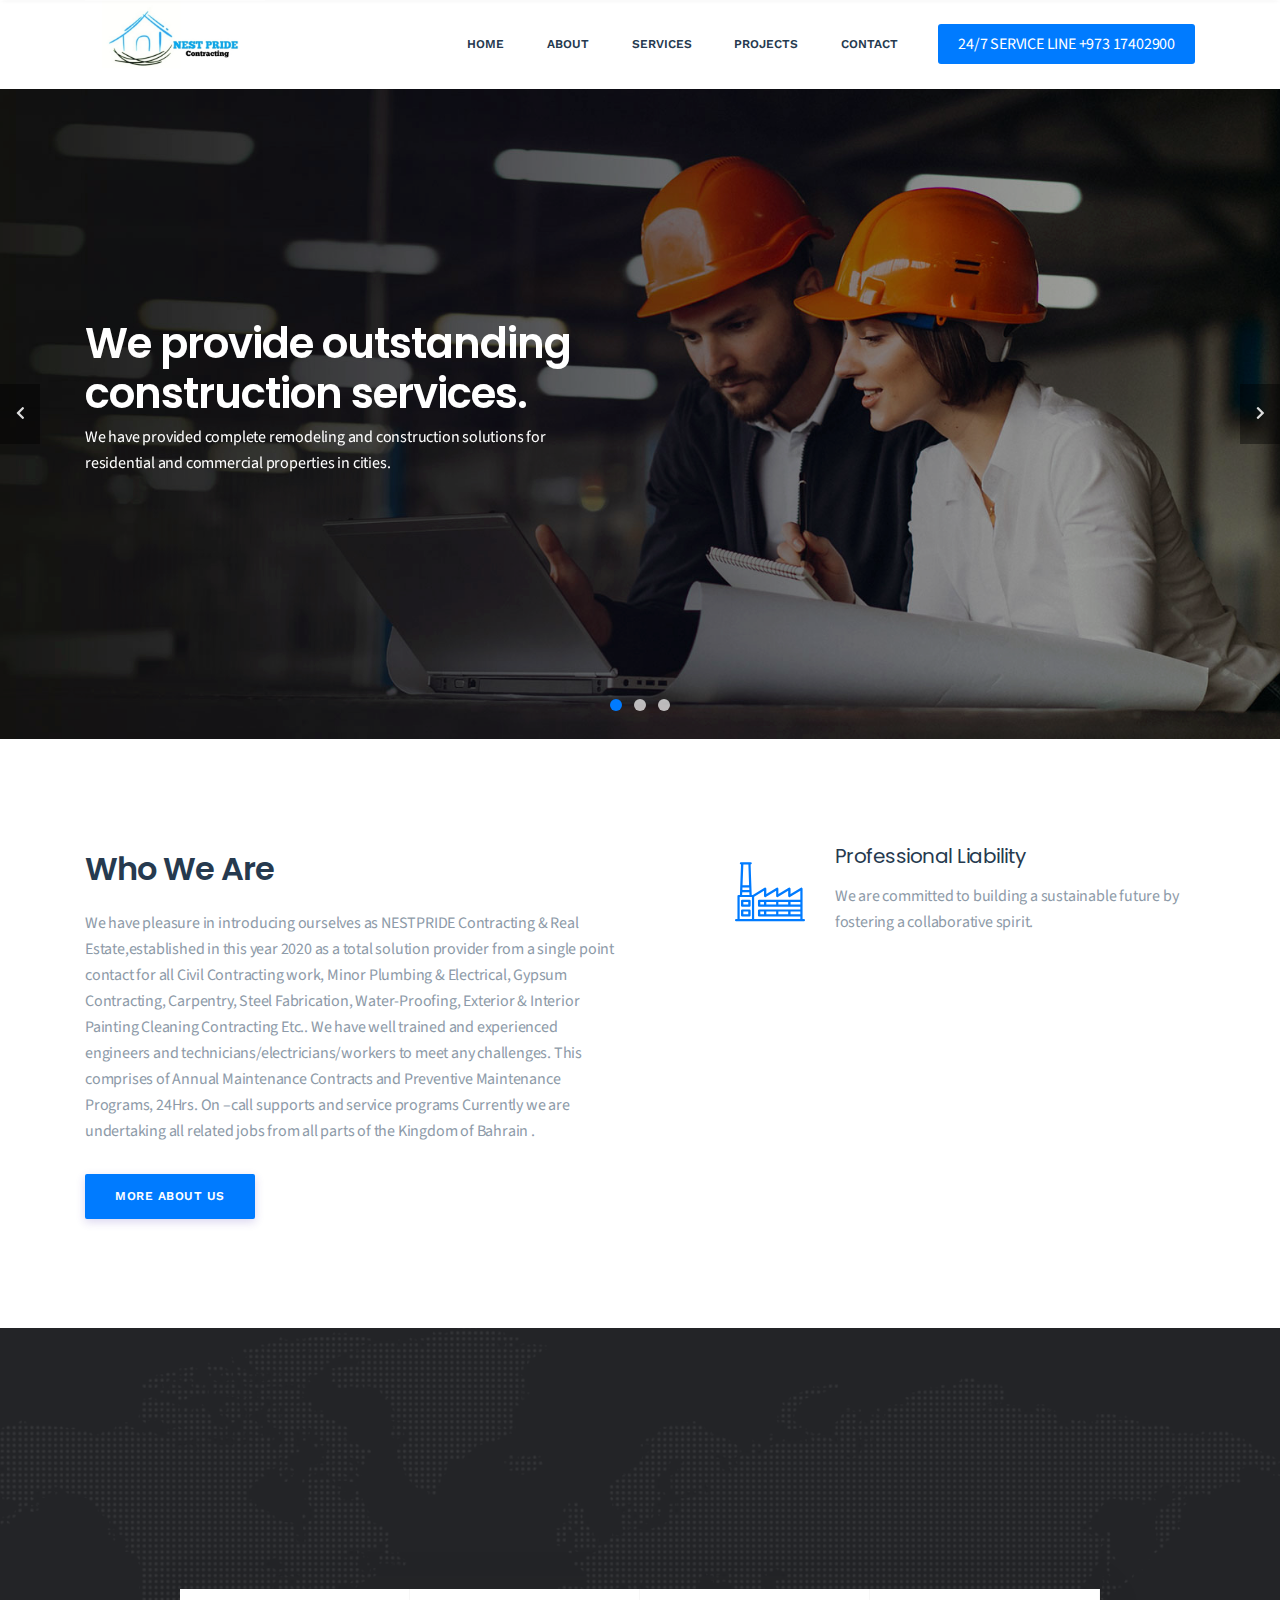
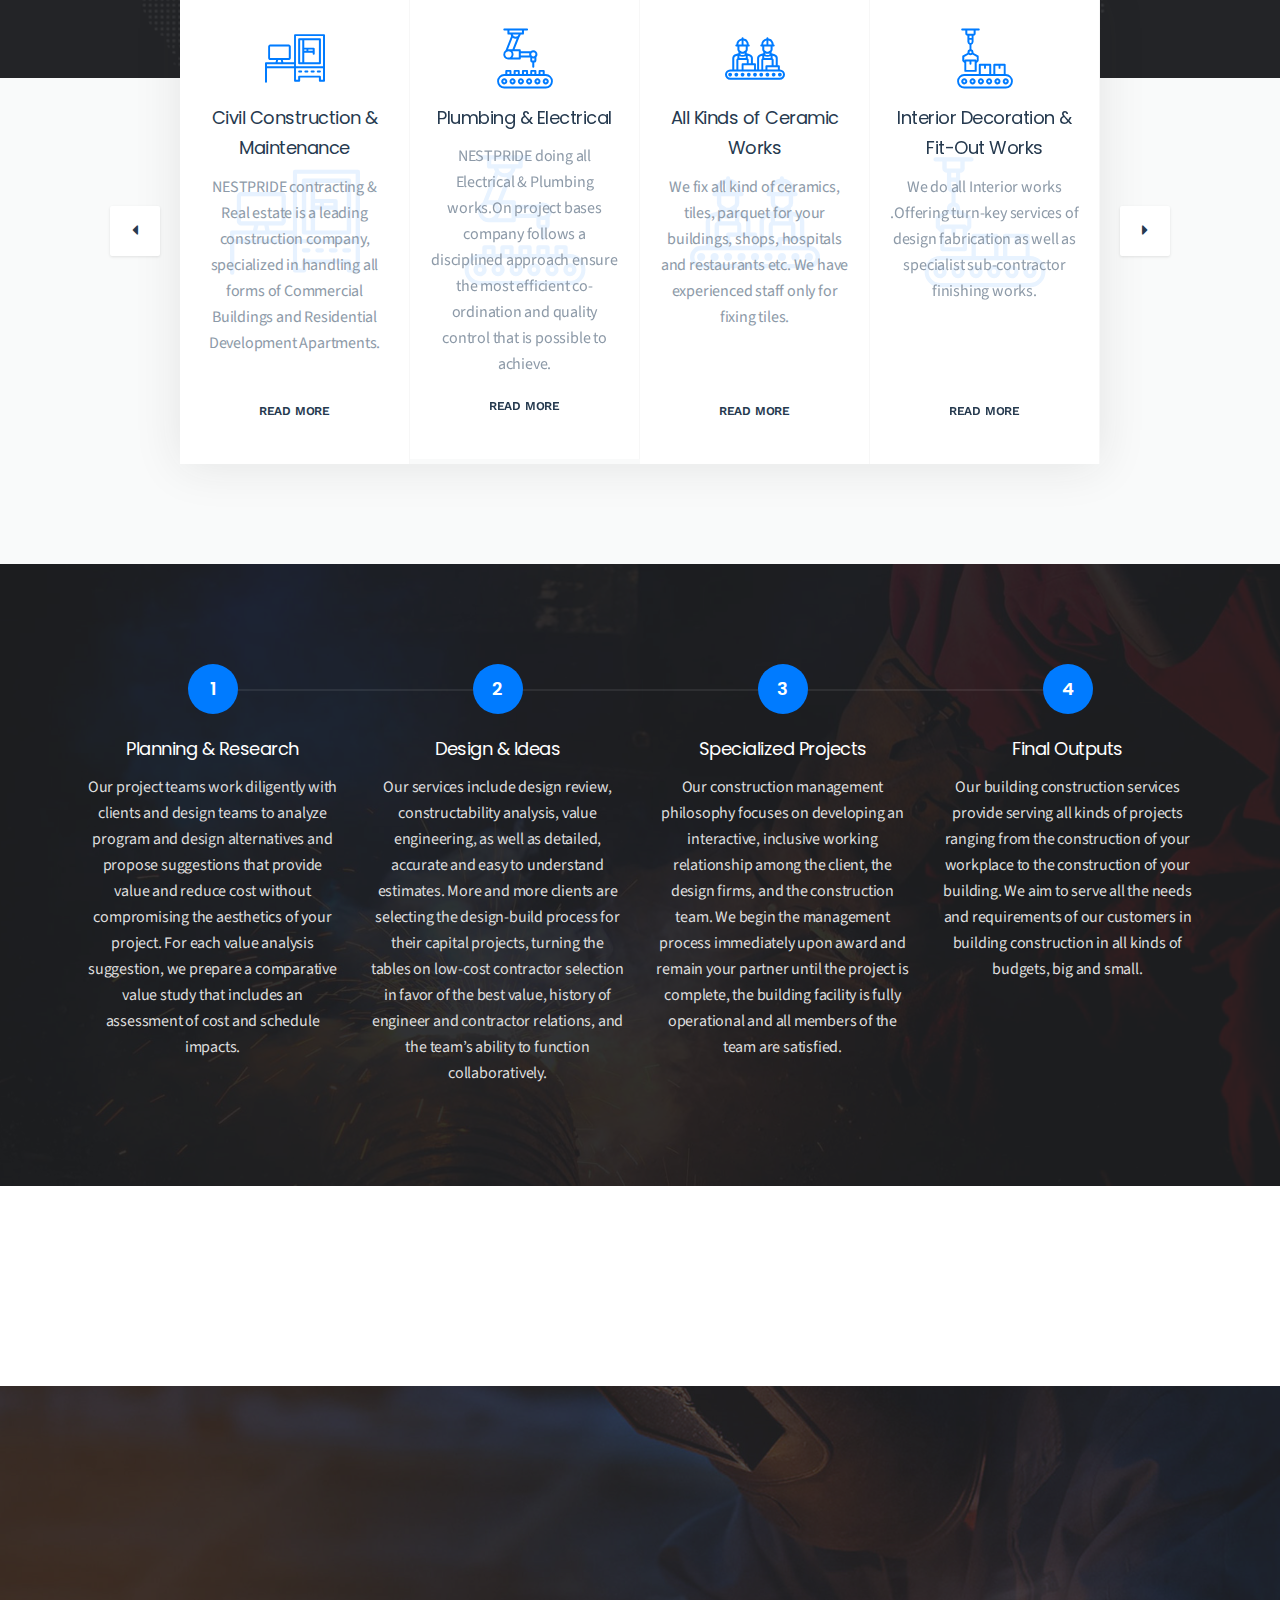
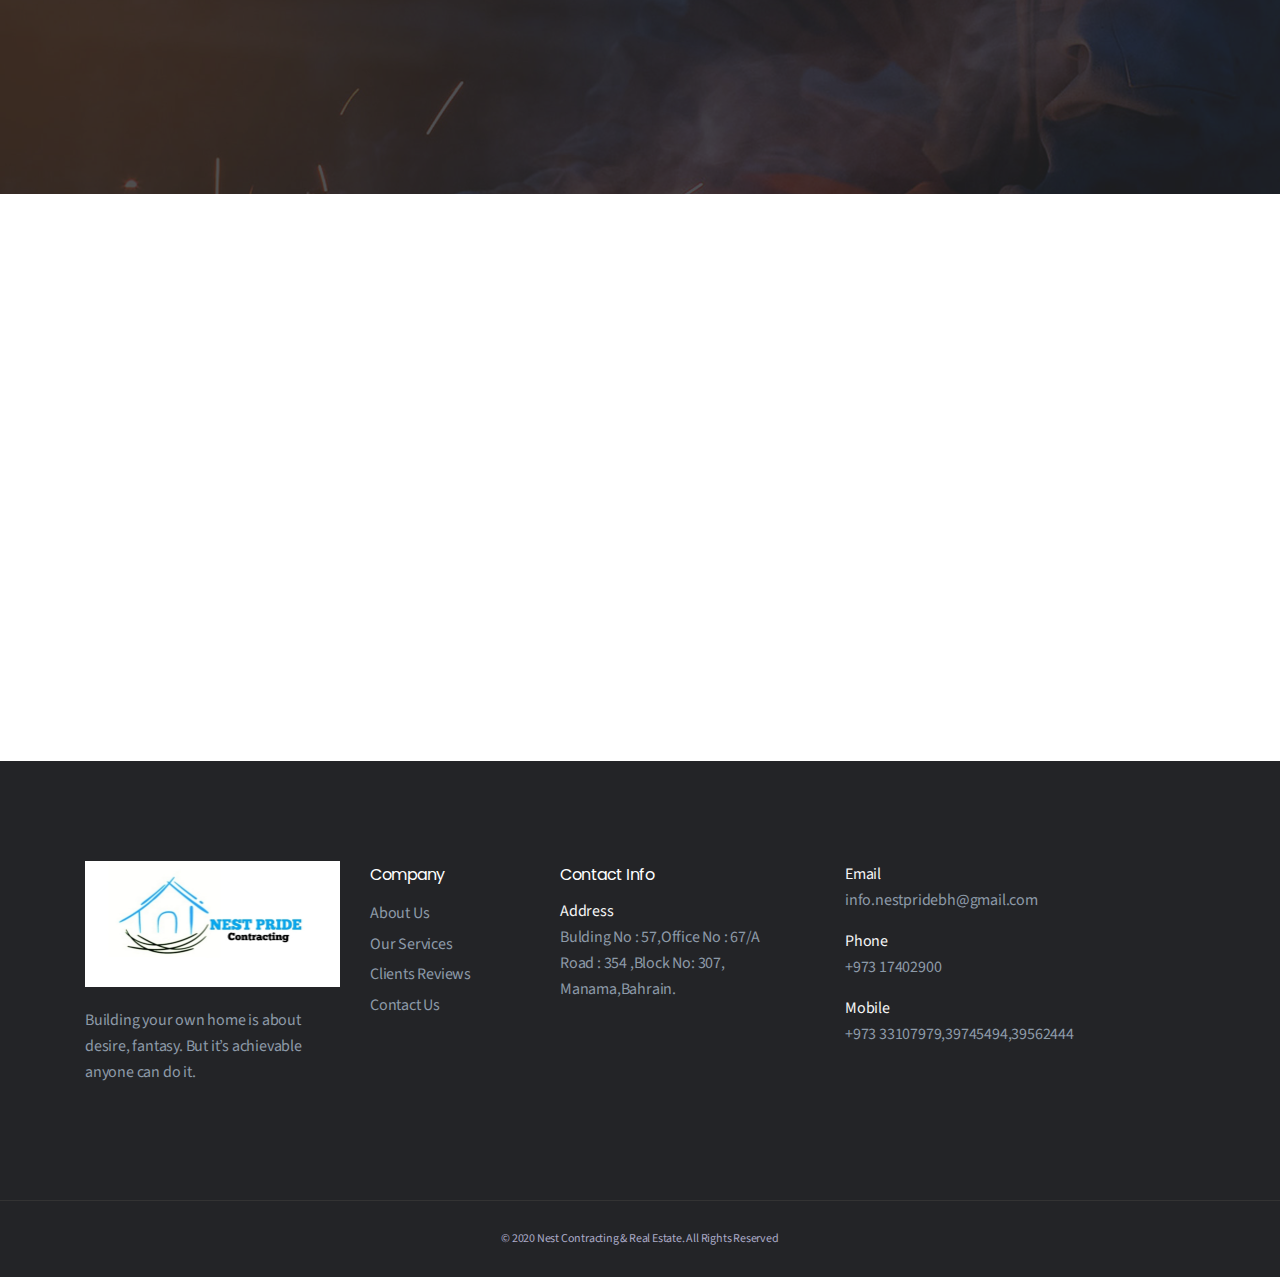
==== commit 5b5a9667: "Update index.html" ====
--- a/index.html
+++ b/index.html
@@ -10,7 +10,8 @@
 <meta name="viewport" content="width=device-width, initial-scale=1">
 <meta name="description" content="Construction & Building HTML Template">
 <meta name="author" content="AlexaTheme">
-<title>Nestpride | Construction & Real Estate</title>
+            <meta name="google-site-verification" content="ffS-IR5MzFbtd1T-xbqhOG9c-y191SHCWRgOksScP_I" />
+<title>Nest Pride Contracting</title>
 <link rel="shortcut icon" type="image/x-icon" href="img/favicon.jpg">
 
 <link rel="stylesheet" href="css/fontawesome.min.css">
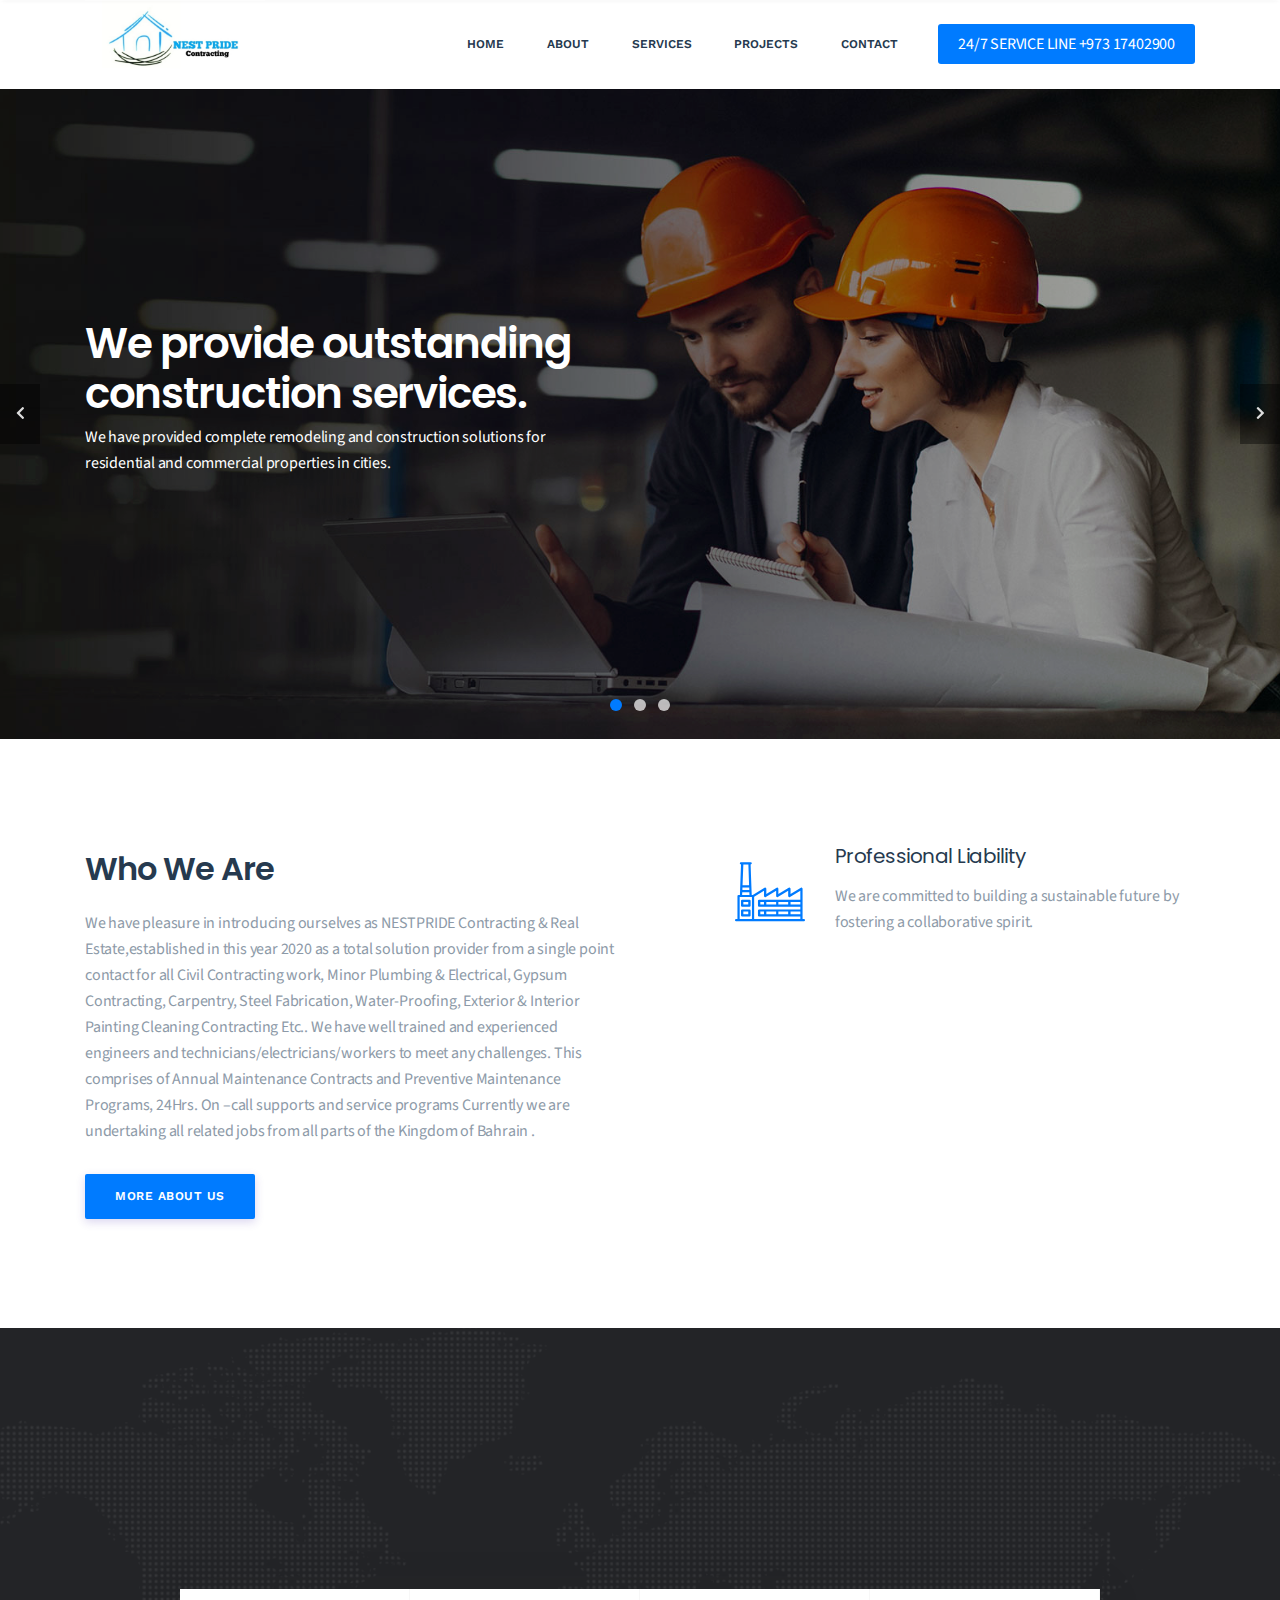
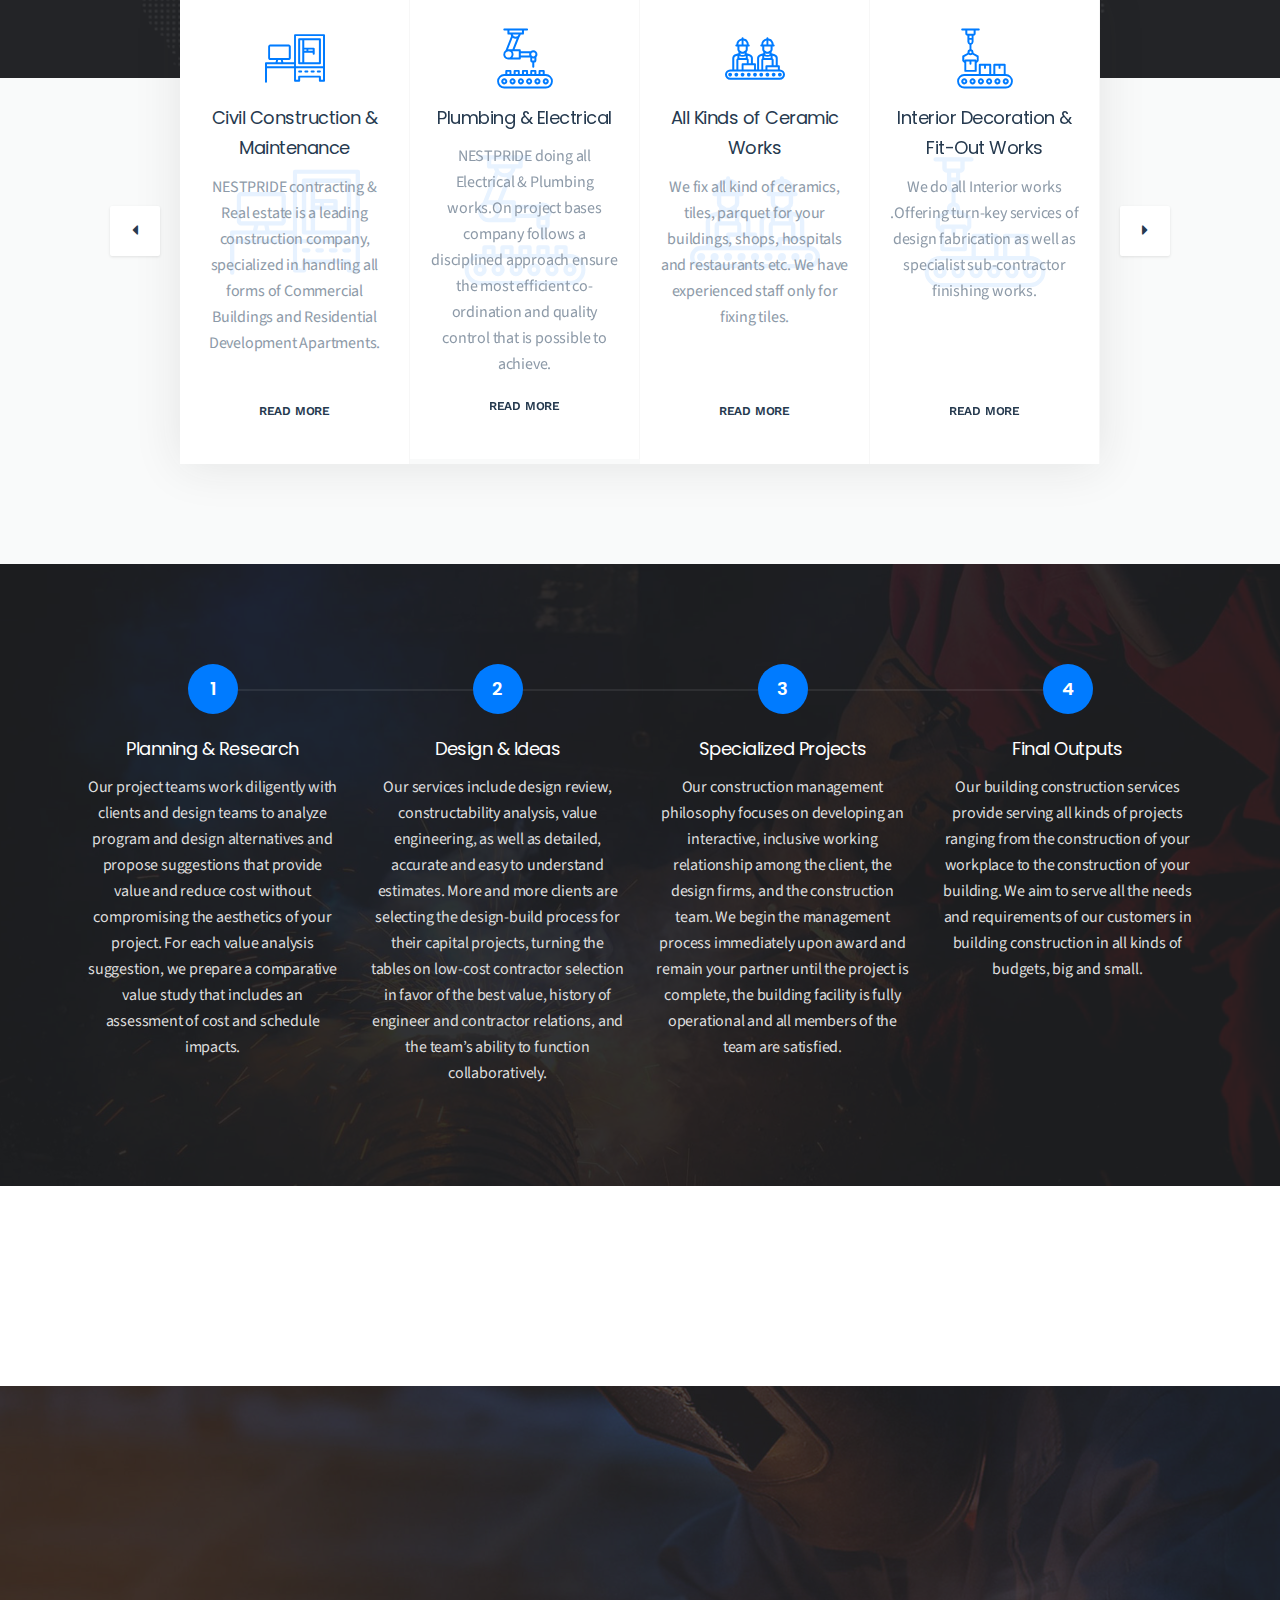
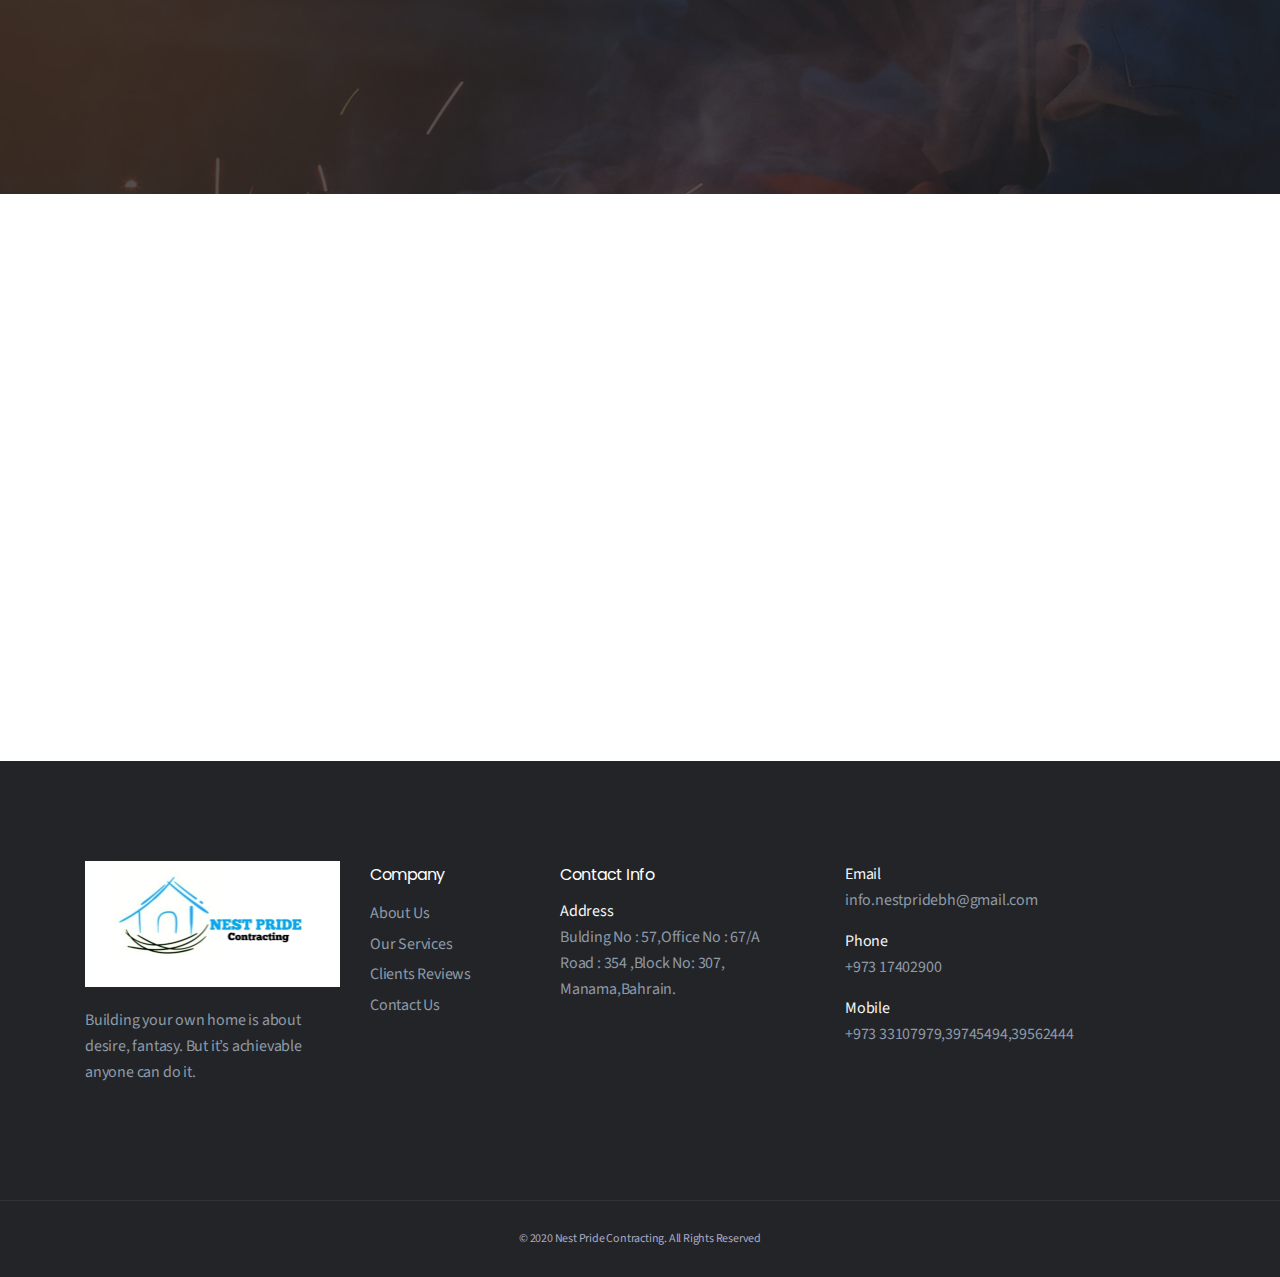
==== commit 2bdf187e: "Update index.html" ====
--- a/index.html
+++ b/index.html
@@ -419,7 +419,7 @@
     </section>
     <footer class="footer-section align-center">
     <div class="container">
-        <p>&copy;  2020 Nest Contracting & Real Estate. All Rights Reserved </p>
+        <p>&copy;  2020 Nest Pride Contracting. All Rights Reserved </p>
      
     
     </div>
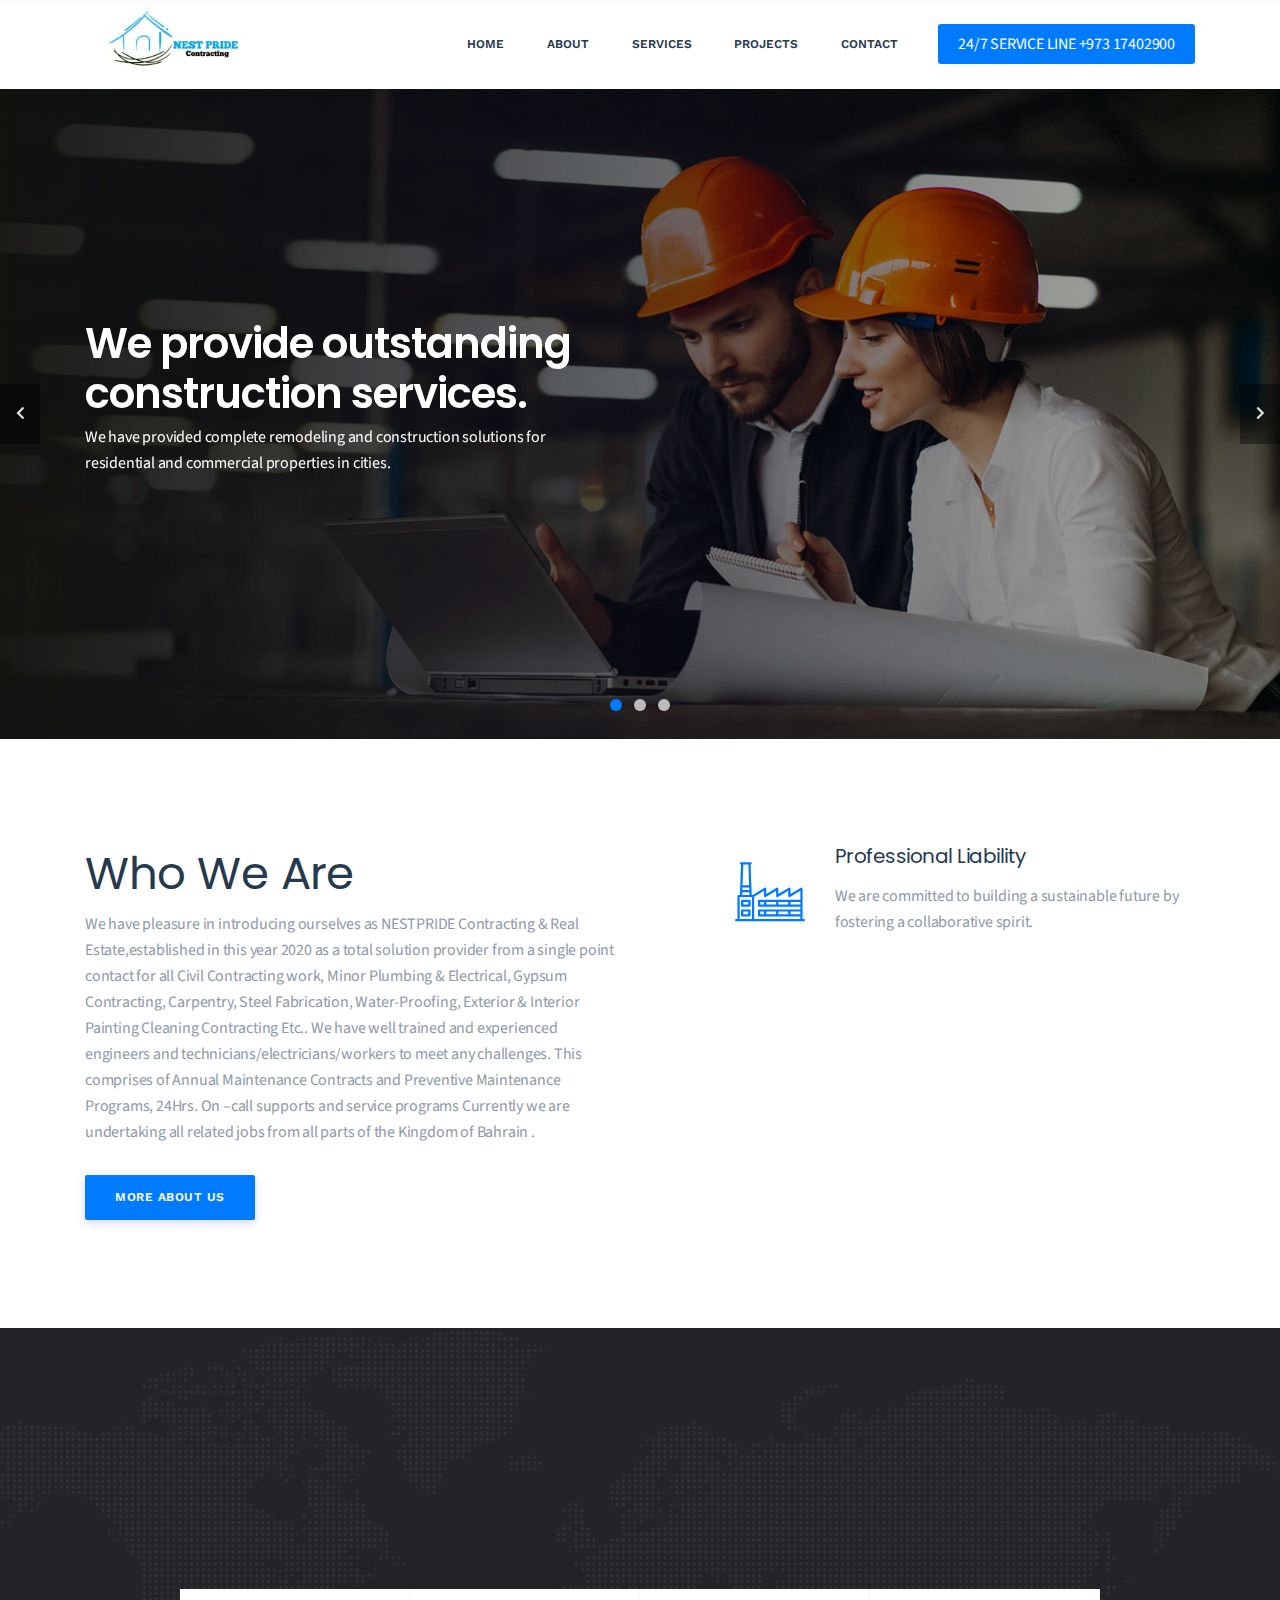
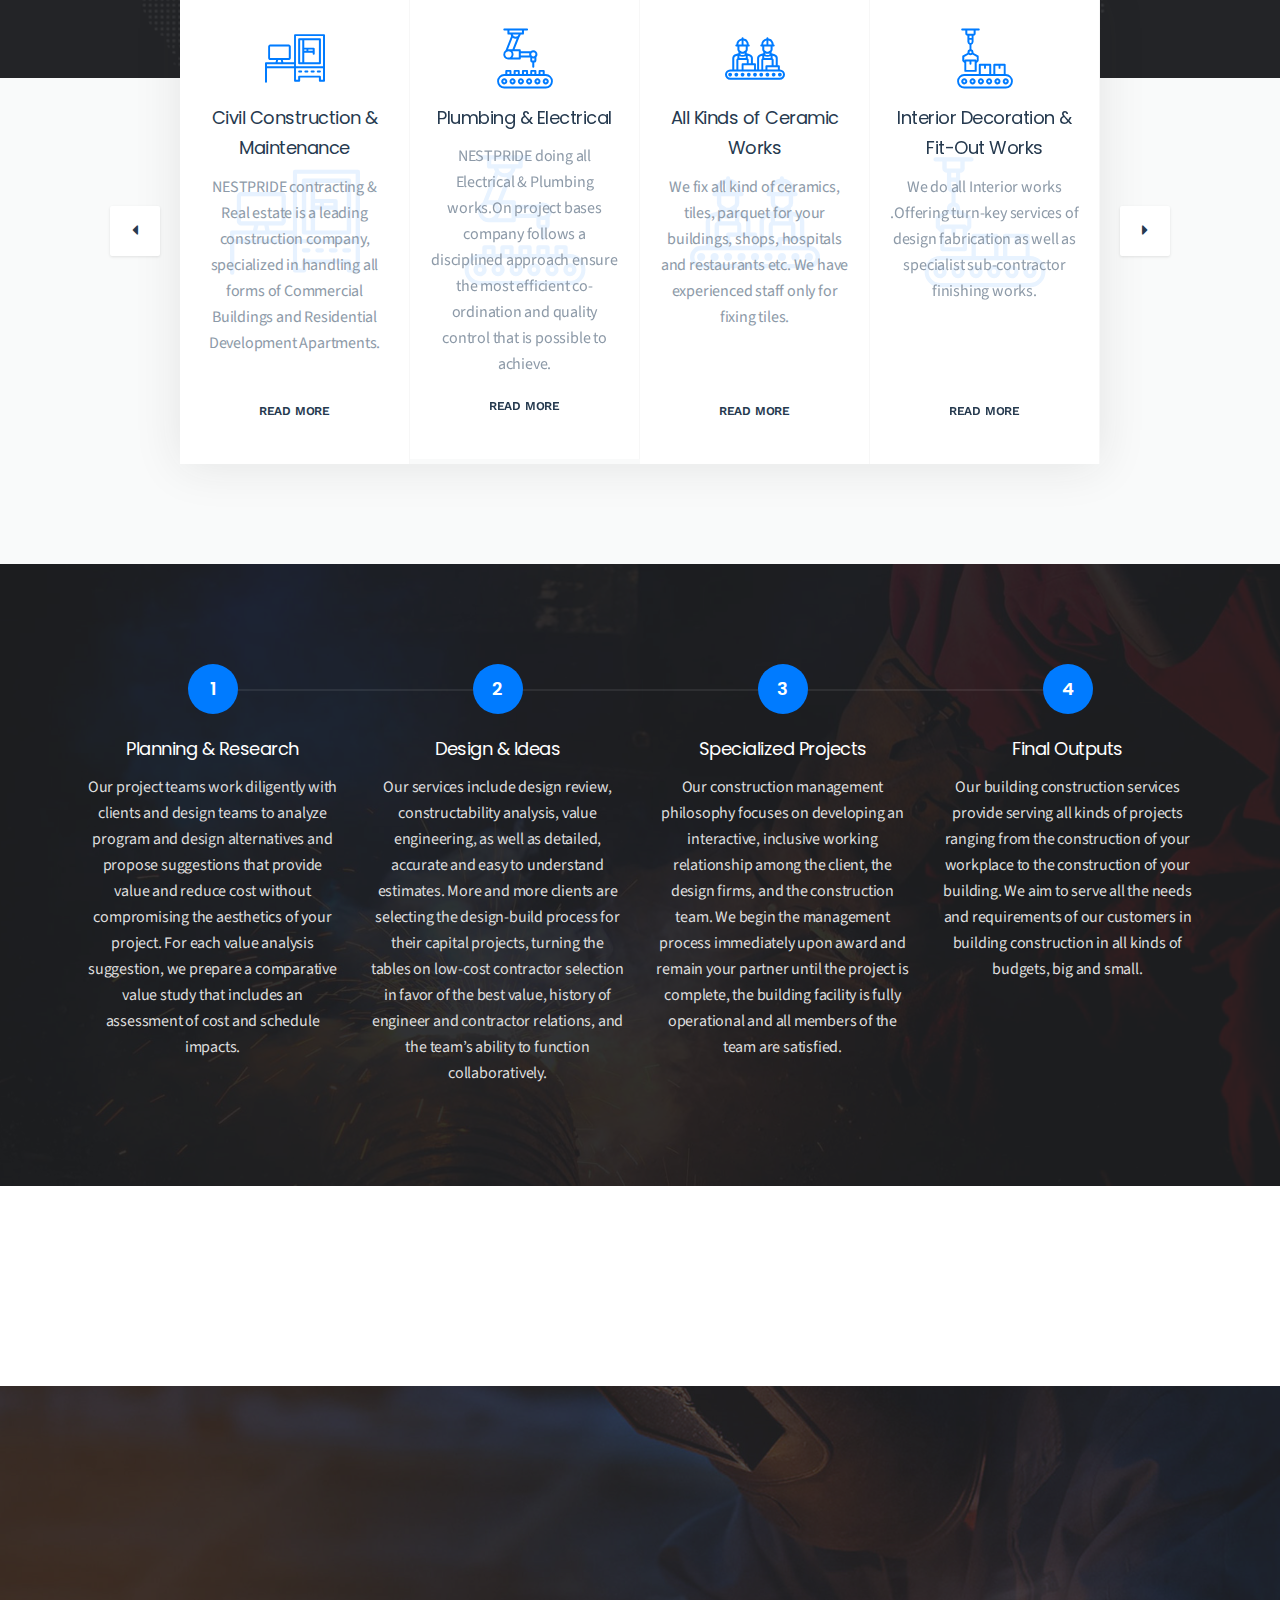
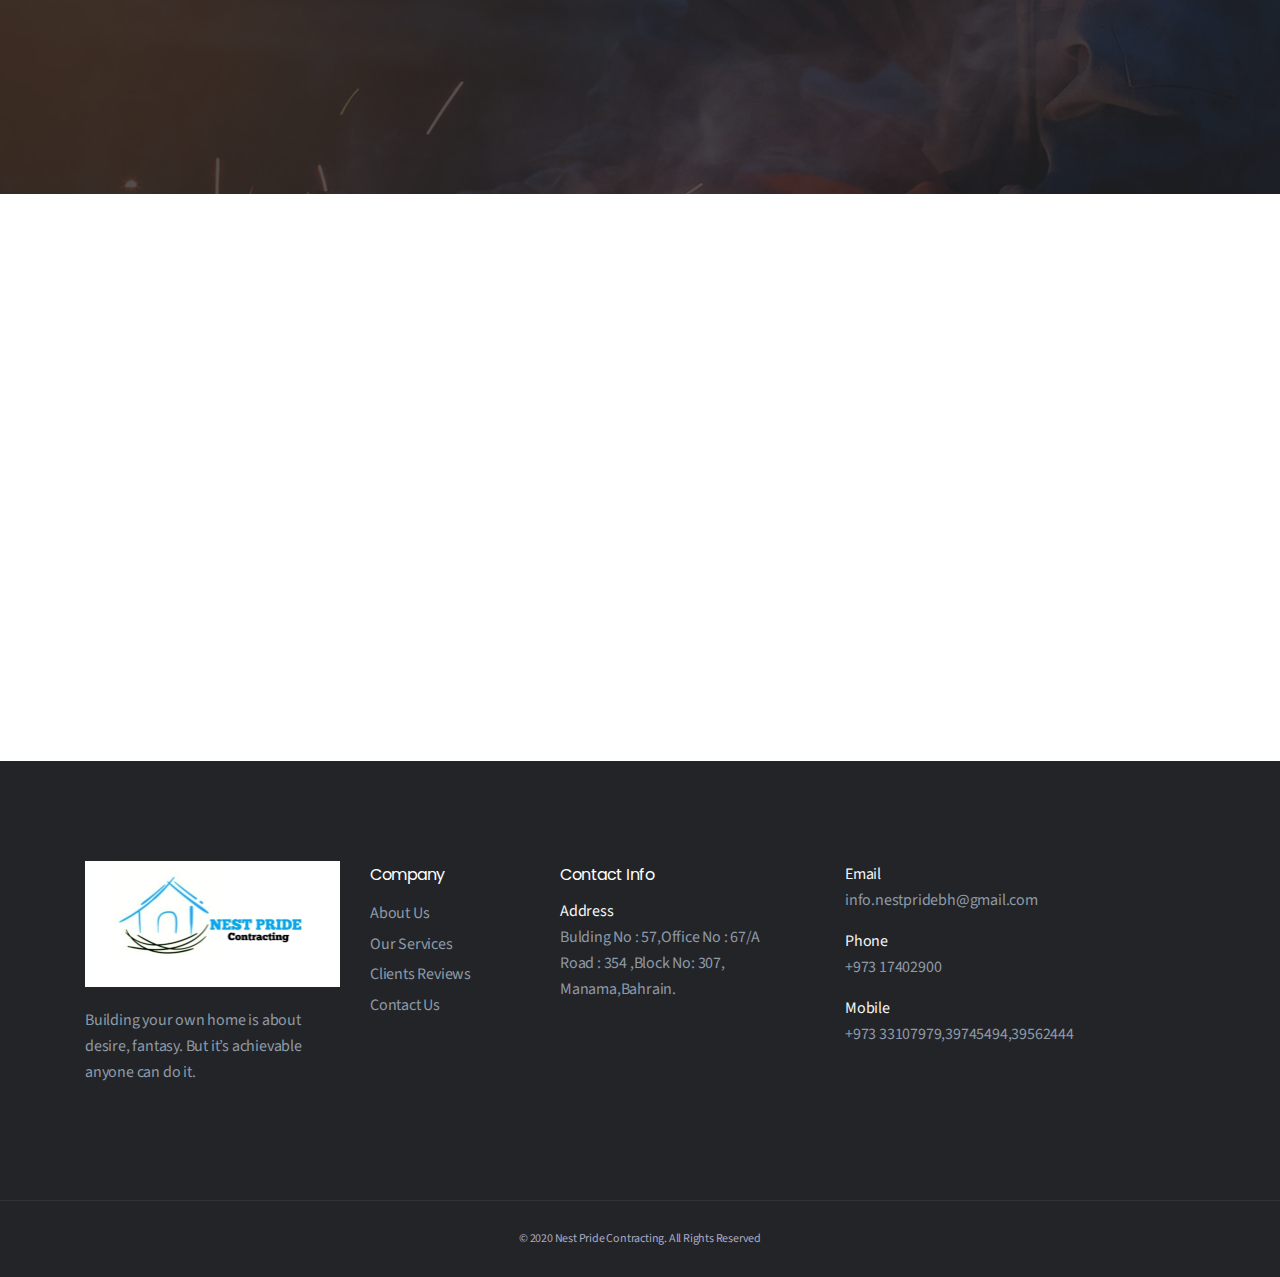
==== commit a70295d5: "Update index.html" ====
--- a/index.html
+++ b/index.html
@@ -80,7 +80,7 @@
 <li><a href="services-1.html">Services 01</a></li>
 </ul> -->
 </li>
-<li><a href="404.html">Projects</a>
+<li><a href="projects.html">Projects</a>
 <!-- <ul>
 <li><a href="projects.html">Our Projects</a></li>
  <li><a href="project-single.html">Project Single</a></li>
@@ -176,7 +176,7 @@
 <div class="row about-wrap">
 <div class="col-lg-6 sm-padding">
 <div class="about-content wow fadeInLeft">
-<h2>Who We Are</h2>
+<h1>Who We Are</h1>
 <p>We have pleasure in introducing ourselves as NESTPRIDE Contracting & Real Estate,established in this year 2020  as  a total solution provider from a single point contact for all Civil Contracting work, Minor Plumbing & Electrical, Gypsum Contracting, Carpentry, Steel Fabrication, Water-Proofing, Exterior & Interior Painting Cleaning Contracting Etc.. We have well trained and experienced engineers and technicians/electricians/workers to meet any challenges. This comprises of Annual Maintenance Contracts and Preventive Maintenance Programs, 24Hrs. On –call supports and service programs Currently we are undertaking all related jobs from all parts of the Kingdom of Bahrain .</p>
 <a href="about-us.html" class="default-btn">More About Us</a>
 </div>
--- a/css/main.css
+++ b/css/main.css
@@ -253,7 +253,15 @@
     .section-heading.dark-background span{color:#ddd}.service-item{background-color:#fff;padding:40px 20px;border-right:1px solid rgba(0,0,0,.03);transition:all .2s ease-in-out;text-align:center;position:relative;z-index:1}
     .service-item .service-icon{color:#007bff;font-size:60px;margin-bottom:10px}
     .service-item .overlay-icon{position:absolute;left:50%;bottom:50%;font-size:130px;color:#007bff;opacity:.09;transform:translate(-50%,50%);z-index:-1}.service-item h3{font-size:18px}.service-item .read-more{font-family:work sans,sans-serif;color:#263a4f;font-size:12px;font-weight:600;text-transform:uppercase;position:relative}.service-item .read-more:hover{opacity:.8}.service-item:hover{background-color:#007bff;transition:all .2s ease-in-out}.service-item:hover h3,.service-item:hover .service-icon,.service-item:hover .overlay-icon,.service-item:hover p,.service-item:hover .read-more{color:#fff;transition:all .2s ease-in-out}.service-carousel{position:relative}.service-carousel .owl-nav{}.service-carousel .owl-nav div{position:absolute;width:50px;height:50px;line-height:50px;text-align:center;left:-70px;top:calc(50% - 20px);background-color:#fff;color:#263a4f;border-radius:2px;box-shadow:0 1px 3px rgba(0,0,0,.1)}.service-carousel .owl-nav div.owl-next{left:auto;right:-70px}.service-section.section-2{position:relative;z-index:1;padding-bottom:100px}.service-section.section-2 .dots{position:absolute;width:100%;height:100%;left:0;top:0;background:url(../img/bg-dots.png) 0 0 repeat;z-index:-1}.service-content{}.service-content span{font-family:work sans,sans-serif;font-size:12px;font-weight:600;text-transform:uppercase;margin-bottom:15px;display:block}.service-content h2{margin-bottom:20px}.service-content p{margin-bottom:30px}.services-list .offset-top{transform:translateY(30px)}.services-list .service-item{text-align:left}.services-list .service-item i{font-size:50px;color:#007bff;margin-bottom:10px;display:block}.services-list .service-item:hover i{color:#fff}.services-list .service-item h3{margin:0 0 5px}.services-list .service-item p{font-size:14px;line-height:1.6;margin:0}.promo-section{}.promo-wrap{}.promo-item{padding:30px 15px}.promo-item h3{font-size:18px;margin:0 0 5px}.promo-item i{display:block;font-size:50px;color:#007bff;margin-bottom:10px}.promo-item p{font-size:14px;line-height:1.6;margin-bottom:0}.work-pro-section{background-image:url(../img/d-slide-6.jpg);background-repeat:no-repeat;background-position:center center;background-size:cover;position:relative;width:100%;height:100%;left:0;top:0;z-index:1}.work-pro-section:before{background-color:rgba(35,36,39,.8);position:absolute;content:"";width:100%;height:100%;left:0;top:0;z-index:-1}.work-pro-item{}.work-pro-item .number{font-size:18px;color:#fff;font-family:poppins,sans-serif;font-weight:600;width:50px;height:50px;line-height:50px;text-align:center;background-color:#007bff;display:inline-block;border-radius:50%;margin-bottom:20px;position:relative;z-index:1}.work-pro-item .number-line{background-color:rgba(255,255,255,.08);position:absolute;content:"";width:100%;height:2px;top:25px;left:150px;z-index:-1}.work-pro-item h3{color:#fff;font-size:18px}.work-pro-item p{color:#ddd;margin:0}.projects-section{}.projects-section .container-fluid{padding:0}.projects-carousel{}.project-item{position:relative;overflow:hidden;z-index:1}.project-item img{width:100%}.project-item .overlay{background-color:rgba(255,118,7,.8);content:"";position:absolute;width:100%;height:100%;left:0;top:0;display:block;visibility:hidden;opacity:0;z-index:1}.project-item:hover .overlay{visibility:visible;opacity:1;cursor:pointer;transition:all 300ms ease}.projects-content{position:absolute;width:100%;height:auto;left:0;bottom:0;padding:30px;z-index:1;-webkit-transform:translateY(100%);transform:translateY(100%);-webkit-transition:all .4s cubic-bezier(.37,.31,.2,.85);transition:all .4s cubic-bezier(.37,.31,.2,.85)}.project-item:hover .projects-content{transform:translateY(0)}.project-item .tittle:hover{text-decoration:underline}.projects-content .category{font-family:work sans,sans-serif;text-transform:uppercase;font-weight:500;font-size:12px;margin-bottom:15px;color:#fff;display:block}.projects-content .tittle{font-size:18px;color:#fff;line-height:26px;font-weight:600;letter-spacing:0;display:block}.project-item .view-icon{position:absolute;width:auto;height:auto;right:40px;top:30px;display:block;font-size:25px;color:#fff;visibility:hidden;opacity:0;-webkit-transition:all 400ms ease;-o-transition:all 400ms ease;transition:all 400ms ease}.project-item:hover .view-icon{cursor:pointer;right:20px;visibility:visible;opacity:1;z-index:1}.projects-carousel{position:relative}.projects-carousel .owl-nav{}.projects-carousel .owl-nav div{position:absolute;width:50px;height:50px;line-height:50px;text-align:center;left:-70px;top:calc(50% - 20px);background-color:#fff;color:#263a4f;border-radius:2px;box-shadow:0 1px 3px rgba(0,0,0,.1)}.projects-carousel .owl-nav div.owl-next{left:auto;right:-70px}.project-single-section{position:relative;z-index:1}.project-single-section .dots{width:100%;height:100%;left:0;top:0;background:url(../img/bg-dots.png) 0 0 repeat;z-index:-1}.project-single-content{background-color:#fff;padding-left:30px}.project-single-content p,.project-single-content h2{margin-bottom:20px}.project-single-content .project-details li{line-height:40px}.project-single-content .project-details span{font-family:work sans,sans-serif;text-transform:uppercase;font-weight:600;color:#263a4f;font-size:14px;letter-spacing:0;width:150px;display:inline-block}.cta-section{background-image:url(../img/cta-bg.jpg);background-repeat:no-repeat;background-position:center center;background-size:cover;position:relative;width:100%;height:100%;left:0;top:0;z-index:1}.cta-section:before{background-color:rgba(35,36,39,.8);position:absolute;content:"";width:100%;height:100%;left:0;top:0;z-index:-1}.cta-content{}.cta-content span{font-family:work sans,sans-serif;font-size:12px;font-weight:600;text-transform:uppercase;margin-bottom:15px;display:block;color:#ddd}.cta-content h2{color:#fff;font-size:42px;line-height:46px;margin-bottom:30px}.content-section{}.content-wrap{display:flex;align-items:center}.content-wrap img{border-radius:5px}.content-info{}.content-info span{font-family:work sans,sans-serif;font-size:12px;font-weight:600;text-transform:uppercase;margin-bottom:15px;display:block}.content-info h2{margin-bottom:20px}.content-info p{margin-bottom:30px}.counter-section{background-image:url(../img/counter-bg.jpg);background-repeat:no-repeat;background-position:center center;background-size:cover;position:relative;width:100%;height:100%;left:0;top:0;z-index:1}.counter-section:before{background-color:rgba(35,36,39,.8);position:absolute;content:"";width:100%;height:100%;left:0;top:0;z-index:-1}.counter-content{text-align:center}.counter-content .counter{font-family:work sans,sans-serif;color:#007bff;font-size:48px;line-height:1;font-weight:600;position:relative;display:block;margin:0 0 10px}.counter-content h4{font-family:work sans,sans-serif;font-size:12px;color:#fff;font-weight:600;display:block;text-transform:uppercase}.team-section{position:relative;z-index:1}.team-section .dots{position:absolute;width:100%;height:100%;left:0;top:0;background:url(../img/bg-dots.png) 0 0 repeat;z-index:-1}.team-wrap .col-lg-3{padding:0}
-    .team-item
+	
+
+     .section-title{margin:0; padding-bottom:30px; text-align:center;}
+	.section-title h3{position:relative; font-size:40px; margin-bottom:40px; text-transform:uppercase; font-weight:700; line-height:42px; font-family:'Oswald', sans-serif;}
+	.section-title h3:after{content:''; background:#fcb80b; height:2px; width:60px; position:absolute;	bottom:-20px; left:50%;	margin-left:-30px;}
+	.section-title h3 span{color:#fcb80b; font-weight:400;}
+	.section-title p{max-width:800px; margin:auto; line-height:23px;}    
+
+.team-item
     {
         position:relative;
         overflow:hidden;
@@ -316,4 +324,4 @@
                         font-weight:600;color:#263a4f;padding-left:15px;letter-spacing:-.5px}
                         .thumb-post li a:hover{color:#007bff;text-decoration:underline}
                         /* .widget-content .tags{} */
-                        .widget-content .tags li{display:inline-block}.widget-content .tags li a{display:inline-block;background-color:#007bff;padding:5px 10px;border-radius:2px;font-size:12px;color:#fff;margin:3px}.widget-content .tags li a:hover{background-color:#263a4f;color:#fff;box-shadow:0 1px 3px rgba(0,0,0,.1)}.blog-thumb{}.blog-thumb img{margin-bottom:20px}.blog-single-content{}.blog-single-content h2 a{font-size:28px;color:#263a4f}.blog-single-content h2 a:hover{color:#007bff}.single-post-meta{margin-bottom:20px}.single-post-meta li{display:inline-block;margin-right:20px}.single-post-meta li i{font-size:12px;color:#007bff;margin-right:5px}.single-post-meta li a{display:inline-block;font-family:work sans,sans-serif;text-transform:uppercase;font-size:12px;font-weight:600;color:#263a4f}blockquote{background-color:#f5f5f5;padding:40px;border-left:4px solid #007bff;margin:30px 0;position:relative;z-index:1}blockquote .dots{width:100%;height:100%;left:0;top:0;background:url(../img/bg-dots.png) 0 0 repeat;z-index:-1}blockquote p{color:#263a4f;font-size:20px}blockquote span{display:block;margin-top:20px;color:#263a4f}.post-tags{margin-top:30px}.post-tags li{display:inline-block}.post-tags li a{display:inline-block;background-color:#007bff;padding:5px 10px;border-radius:2px;font-size:12px;color:#fff;margin:3px}.post-tags li a:hover{background-color:#263a4f;color:#fff;box-shadow:0 1px 3px rgba(0,0,0,.1)}.author-box{display:flex;align-items:center;padding:30px;margin-top:30px;border-left:4px solid #007bff}.author-box img{border-radius:50%}.author-info{padding-left:30px}.author-info h3{font-size:18px;line-height:28px;margin-bottom:5px}.author-box .social-icon{}.author-box .social-icon li{display:inline-block;margin-right:8px}.author-box .social-icon li a{font-size:14px;color:#263a4f}.author-box .social-icon li a:hover{color:#007bff}.post-navigation{border:1px solid #e5e5e5;margin-top:40px;margin-left:0;margin-right:0}.post-navigation .col{padding:20px}.post-navigation .col:not(:last-of-type){border-right:1px solid rgba(17,17,17,.04)}.post-navigation .col a{color:#263a4f;font-size:12px;text-transform:uppercase;font-family:work sans,sans-serif;font-weight:600;display:flex;align-items:center}.post-navigation .col.next-post a{justify-content:flex-end}.post-navigation .col i{display:inline-block;font-size:14px}.post-navigation .ti-arrow-left{margin-right:10px}.post-navigation .ti-arrow-right{margin-left:10px}.post-navigation .col a:hover{color:#007bff}.post-navigation .col.prev-post .fa{margin-right:10px}.post-navigation .col.next-post .fa{margin-left:10px}.blog-single-wrap .comments-area{margin-top:40px}.blog-single-wrap .comments-area .comments{border-bottom:0}.blog-single-wrap .comments-area li>div{border-bottom:1px solid rgba(17,17,17,.05);padding:35px}.blog-single-wrap .comments-area ol{list-style-type:none;padding-left:0}.blog-single-wrap .comments-area ol ul{padding-left:30px;list-style-type:none;margin:0}.blog-single-wrap .comments-area ol>li:last-child div{border-bottom:0}.blog-single-wrap .comments-area .comments-title{font-size:22px;font-weight:600}.blog-single-wrap .comments-area li>div{position:relative}.blog-single-wrap .comments-area .comment-thumb{position:absolute;left:35px}.blog-single-wrap .comments-area .comment-thumb .comment-img{width:80px;height:80px;border-radius:50%}.blog-single-wrap .comments-area .comment-thumb .comment-img img{border-radius:50%}.blog-single-wrap .comments-area .comment-main-area{padding-left:100px}.blog-single-wrap .comments-area .comment-main-area p{margin-bottom:20px}.blog-single-wrap .comments-area .comments-meta h4{font-family:poppins,sans-serif;font-size:18px;font-weight:600;letter-spacing:-1px}.blog-single-wrap .comments-area .comments-meta h4 span{font-family:work sans,sans-serif;font-weight:600;text-transform:none;display:inline-block;font-size:12px;text-transform:uppercase;margin-left:5px}.blog-single-wrap .comments-area .comment-reply-link{font-family:work sans,sans-serif;font-size:12px;font-weight:600;color:#007bff;display:inline-block;text-transform:uppercase;padding-left:35px;position:relative}.blog-single-wrap .comments-area .comment-reply-link:before{background-color:#007bff;position:absolute;content:"";width:30px;height:2px;left:0;top:calc(50% - 1px)}.blog-single-wrap .comments-area .comment-reply-link:hover{text-decoration:underline}.blog-single-wrap .comment-respond{}.blog-single-wrap .comment-respond .comment-reply-title{font-size:22px;font-weight:600;letter-spacing:-1px;margin-bottom:20px}.blog-single-wrap .comment-respond form input,.blog-single-wrap .comment-respond form textarea{background-color:#f5f5f5;border:1px solid #e5e5e5;width:100%;height:50px;padding:6px 15px;margin-bottom:15px;outline:0;-webkit-box-shadow:none;box-shadow:none;transition:all .3s}.blog-single-wrap .comment-respond form input:focus,.blog-single-wrap .comment-respond form textarea:focus{border-color:#007bff}.blog-single-wrap .comment-respond form textarea{height:200px;padding:15px}.blog-single-wrap .comment-respond .form-inputs{overflow:hidden}.blog-single-wrap .comment-respond .form-inputs>input:nth-child(2){width:49%;float:left}.blog-single-wrap .comment-respond .form-inputs>input:nth-child(3){width:49%;float:right}.blog-single-wrap .comment-respond .form-submit input{font-family:work sans,sans-serif;max-width:180px;background-color:#007bff;color:#fff;font-weight:600;font-size:12px;letter-spacing:1px;margin-bottom:0;border:0;outline:0;cursor:pointer;border-radius:0;text-transform:uppercase}.blog-single-wrap .comment-respond .form-submit input:hover{opacity:.9}.sponsor-section{padding:50px 0;position:relative;z-index:1}.sponsor-section .dots{position:absolute;width:100%;height:100%;left:0;top:0;background:url(../img/bg-dots.png) 0 0 repeat;z-index:-1}.sponsor-item{}.sponsor-item img{opacity:.5}.sponsor-item:hover img{opacity:1;cursor:pointer}.widget-section{background-color:#232427;border-bottom:1px solid #333}.widget-content{}.widget-content img{margin-bottom:20px}.widget-section .widget-content h4{color:#fff}.widget-content p{}.widget-content span{display:block}.widget-content .widget-links{}.widget-content .widget-links li{}.widget-content .widget-links li a{color:#8d9aa8;line-height:1.9}.widget-content .widget-links li a:hover{color:#007bff;text-decoration:underline}.subscribe-form{position:relative}.subscribe-form .form-input{border:1px solid #e5e5e5;width:100%;height:50px;padding:10px;padding-right:140px;border-radius:2px}.subscribe-form .submit-btn{background-color:#007bff;font-family:work sans,sans-serif;text-transform:uppercase;color:#fff;font-size:12px;border-radius:2px;line-height:50px;font-weight:600;display:inline-block;letter-spacing:.5px;padding:0 30px;position:absolute;top:0;right:0;cursor:pointer}.footer-section{background-color:#232427;display:block;color:#fff;text-align:center;padding:25px 0}.footer-section p{font-size:12px;color:#ababc7;margin:0}#scroll-to-top{background-color:#007bff;display:none;width:45px;height:45px;text-align:center;font-size:14px;border-radius:50%;line-height:45px;color:#fff;position:fixed;bottom:50px;right:50px;z-index:999}#scroll-to-top:hover{background-color:#007bff;color:#fff;opacity:.8}+                        .widget-content .tags li{display:inline-block}.widget-content .tags li a{display:inline-block;background-color:#007bff;padding:5px 10px;border-radius:2px;font-size:12px;color:#fff;margin:3px}.widget-content .tags li a:hover{background-color:#263a4f;color:#fff;box-shadow:0 1px 3px rgba(0,0,0,.1)}.blog-thumb{}.blog-thumb img{margin-bottom:20px}.blog-single-content{}.blog-single-content h2 a{font-size:28px;color:#263a4f}.blog-single-content h2 a:hover{color:#007bff}.single-post-meta{margin-bottom:20px}.single-post-meta li{display:inline-block;margin-right:20px}.single-post-meta li i{font-size:12px;color:#007bff;margin-right:5px}.single-post-meta li a{display:inline-block;font-family:work sans,sans-serif;text-transform:uppercase;font-size:12px;font-weight:600;color:#263a4f}blockquote{background-color:#f5f5f5;padding:40px;border-left:4px solid #007bff;margin:30px 0;position:relative;z-index:1}blockquote .dots{width:100%;height:100%;left:0;top:0;background:url(../img/bg-dots.png) 0 0 repeat;z-index:-1}blockquote p{color:#263a4f;font-size:20px}blockquote span{display:block;margin-top:20px;color:#263a4f}.post-tags{margin-top:30px}.post-tags li{display:inline-block}.post-tags li a{display:inline-block;background-color:#007bff;padding:5px 10px;border-radius:2px;font-size:12px;color:#fff;margin:3px}.post-tags li a:hover{background-color:#263a4f;color:#fff;box-shadow:0 1px 3px rgba(0,0,0,.1)}.author-box{display:flex;align-items:center;padding:30px;margin-top:30px;border-left:4px solid #007bff}.author-box img{border-radius:50%}.author-info{padding-left:30px}.author-info h3{font-size:18px;line-height:28px;margin-bottom:5px}.author-box .social-icon{}.author-box .social-icon li{display:inline-block;margin-right:8px}.author-box .social-icon li a{font-size:14px;color:#263a4f}.author-box .social-icon li a:hover{color:#007bff}.post-navigation{border:1px solid #e5e5e5;margin-top:40px;margin-left:0;margin-right:0}.post-navigation .col{padding:20px}.post-navigation .col:not(:last-of-type){border-right:1px solid rgba(17,17,17,.04)}.post-navigation .col a{color:#263a4f;font-size:12px;text-transform:uppercase;font-family:work sans,sans-serif;font-weight:600;display:flex;align-items:center}.post-navigation .col.next-post a{justify-content:flex-end}.post-navigation .col i{display:inline-block;font-size:14px}.post-navigation .ti-arrow-left{margin-right:10px}.post-navigation .ti-arrow-right{margin-left:10px}.post-navigation .col a:hover{color:#007bff}.post-navigation .col.prev-post .fa{margin-right:10px}.post-navigation .col.next-post .fa{margin-left:10px}.blog-single-wrap .comments-area{margin-top:40px}.blog-single-wrap .comments-area .comments{border-bottom:0}.blog-single-wrap .comments-area li>div{border-bottom:1px solid rgba(17,17,17,.05);padding:35px}.blog-single-wrap .comments-area ol{list-style-type:none;padding-left:0}.blog-single-wrap .comments-area ol ul{padding-left:30px;list-style-type:none;margin:0}.blog-single-wrap .comments-area ol>li:last-child div{border-bottom:0}.blog-single-wrap .comments-area .comments-title{font-size:22px;font-weight:600}.blog-single-wrap .comments-area li>div{position:relative}.blog-single-wrap .comments-area .comment-thumb{position:absolute;left:35px}.blog-single-wrap .comments-area .comment-thumb .comment-img{width:80px;height:80px;border-radius:50%}.blog-single-wrap .comments-area .comment-thumb .comment-img img{border-radius:50%}.blog-single-wrap .comments-area .comment-main-area{padding-left:100px}.blog-single-wrap .comments-area .comment-main-area p{margin-bottom:20px}.blog-single-wrap .comments-area .comments-meta h4{font-family:poppins,sans-serif;font-size:18px;font-weight:600;letter-spacing:-1px}.blog-single-wrap .comments-area .comments-meta h4 span{font-family:work sans,sans-serif;font-weight:600;text-transform:none;display:inline-block;font-size:12px;text-transform:uppercase;margin-left:5px}.blog-single-wrap .comments-area .comment-reply-link{font-family:work sans,sans-serif;font-size:12px;font-weight:600;color:#007bff;display:inline-block;text-transform:uppercase;padding-left:35px;position:relative}.blog-single-wrap .comments-area .comment-reply-link:before{background-color:#007bff;position:absolute;content:"";width:30px;height:2px;left:0;top:calc(50% - 1px)}.blog-single-wrap .comments-area .comment-reply-link:hover{text-decoration:underline}.blog-single-wrap .comment-respond{}.blog-single-wrap .comment-respond .comment-reply-title{font-size:22px;font-weight:600;letter-spacing:-1px;margin-bottom:20px}.blog-single-wrap .comment-respond form input,.blog-single-wrap .comment-respond form textarea{background-color:#f5f5f5;border:1px solid #e5e5e5;width:100%;height:50px;padding:6px 15px;margin-bottom:15px;outline:0;-webkit-box-shadow:none;box-shadow:none;transition:all .3s}.blog-single-wrap .comment-respond form input:focus,.blog-single-wrap .comment-respond form textarea:focus{border-color:#007bff}.blog-single-wrap .comment-respond form textarea{height:200px;padding:15px}.blog-single-wrap .comment-respond .form-inputs{overflow:hidden}.blog-single-wrap .comment-respond .form-inputs>input:nth-child(2){width:49%;float:left}.blog-single-wrap .comment-respond .form-inputs>input:nth-child(3){width:49%;float:right}.blog-single-wrap .comment-respond .form-submit input{font-family:work sans,sans-serif;max-width:180px;background-color:#007bff;color:#fff;font-weight:600;font-size:12px;letter-spacing:1px;margin-bottom:0;border:0;outline:0;cursor:pointer;border-radius:0;text-transform:uppercase}.blog-single-wrap .comment-respond .form-submit input:hover{opacity:.9}.sponsor-section{padding:50px 0;position:relative;z-index:1}.sponsor-section .dots{position:absolute;width:100%;height:100%;left:0;top:0;background:url(../img/bg-dots.png) 0 0 repeat;z-index:-1}.sponsor-item{}.sponsor-item img{opacity:.5}.sponsor-item:hover img{opacity:1;cursor:pointer}.widget-section{background-color:#232427;border-bottom:1px solid #333}.widget-content{}.widget-content img{margin-bottom:20px}.widget-section .widget-content h4{color:#fff}.widget-content p{}.widget-content span{display:block}.widget-content .widget-links{}.widget-content .widget-links li{}.widget-content .widget-links li a{color:#8d9aa8;line-height:1.9}.widget-content .widget-links li a:hover{color:#007bff;text-decoration:underline}.subscribe-form{position:relative}.subscribe-form .form-input{border:1px solid #e5e5e5;width:100%;height:50px;padding:10px;padding-right:140px;border-radius:2px}.subscribe-form .submit-btn{background-color:#007bff;font-family:work sans,sans-serif;text-transform:uppercase;color:#fff;font-size:12px;border-radius:2px;line-height:50px;font-weight:600;display:inline-block;letter-spacing:.5px;padding:0 30px;position:absolute;top:0;right:0;cursor:pointer}.footer-section{background-color:#232427;display:block;color:#fff;text-align:center;padding:25px 0}.footer-section p{font-size:12px;color:#ababc7;margin:0}#scroll-to-top{background-color:#007bff;display:none;width:45px;height:45px;text-align:center;font-size:14px;border-radius:50%;line-height:45px;color:#fff;position:fixed;bottom:50px;right:50px;z-index:999}#scroll-to-top:hover{background-color:#007bff;color:#fff;opacity:.8}
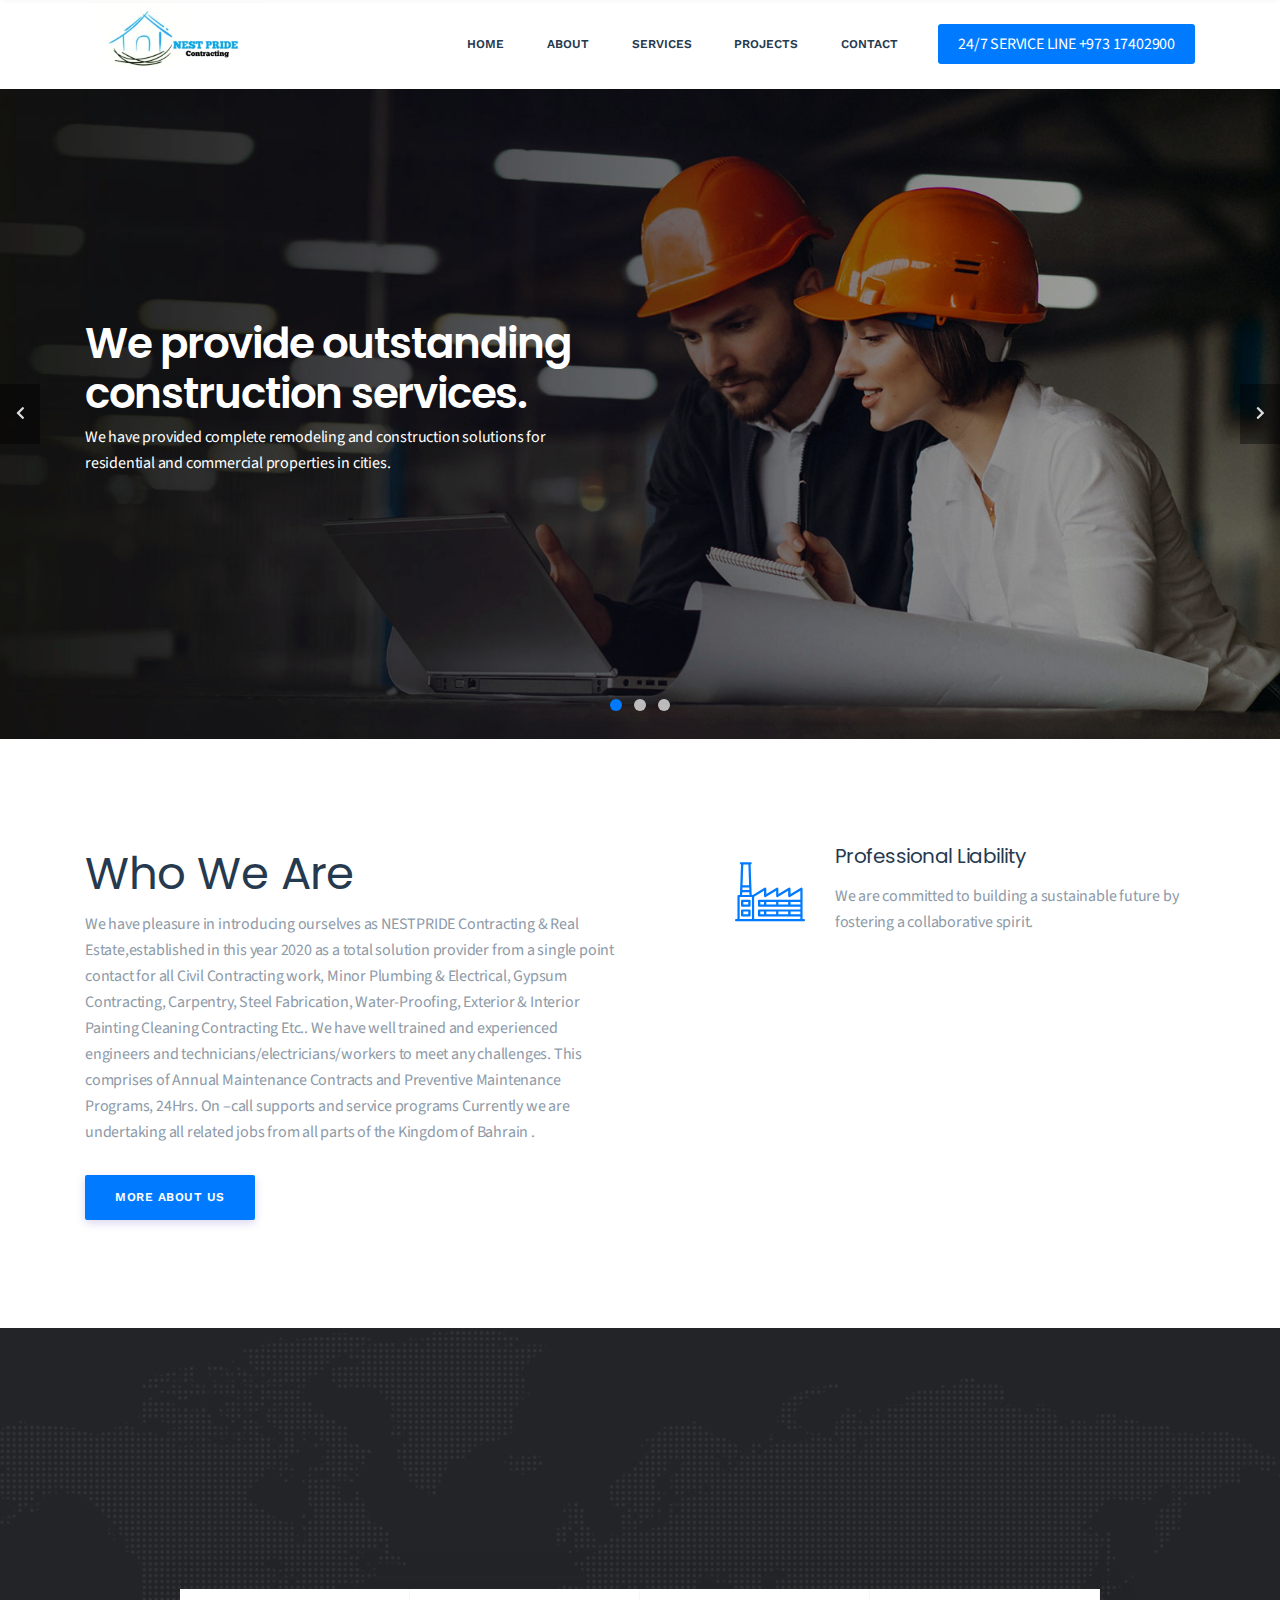
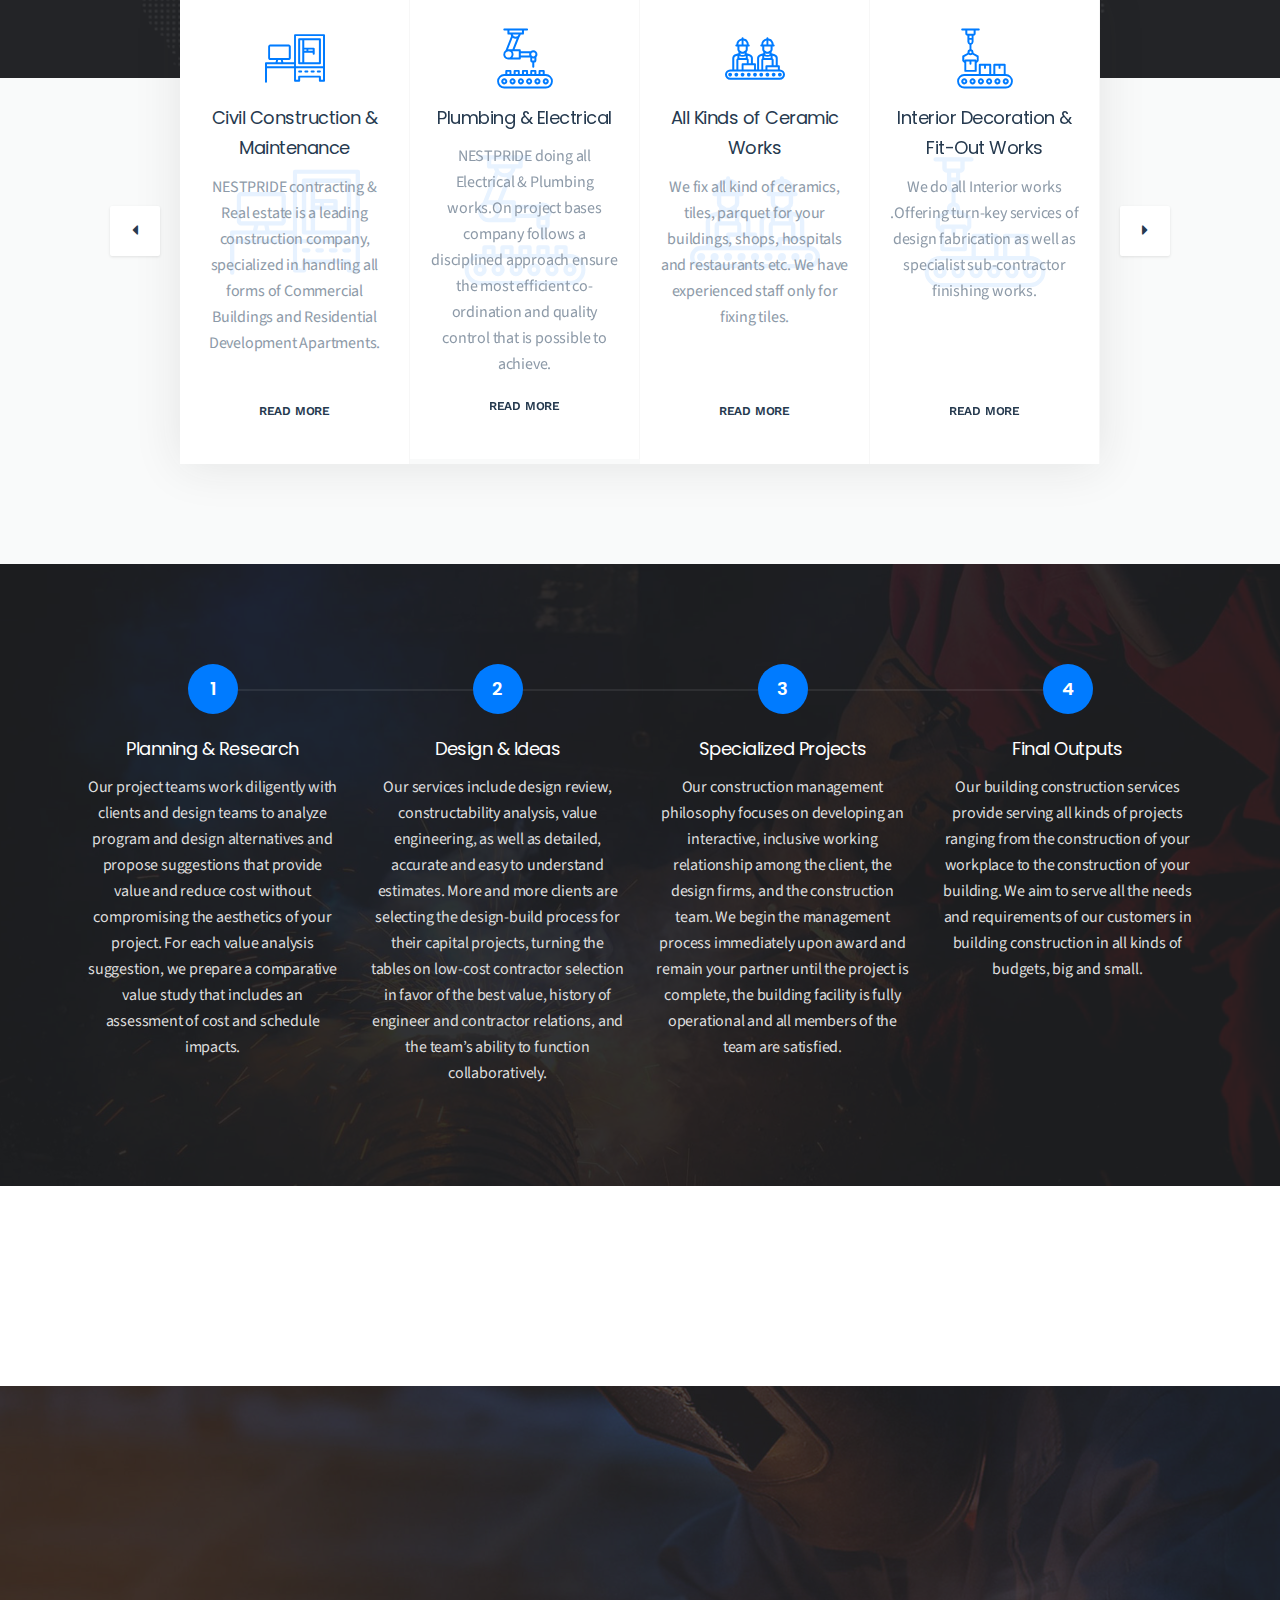
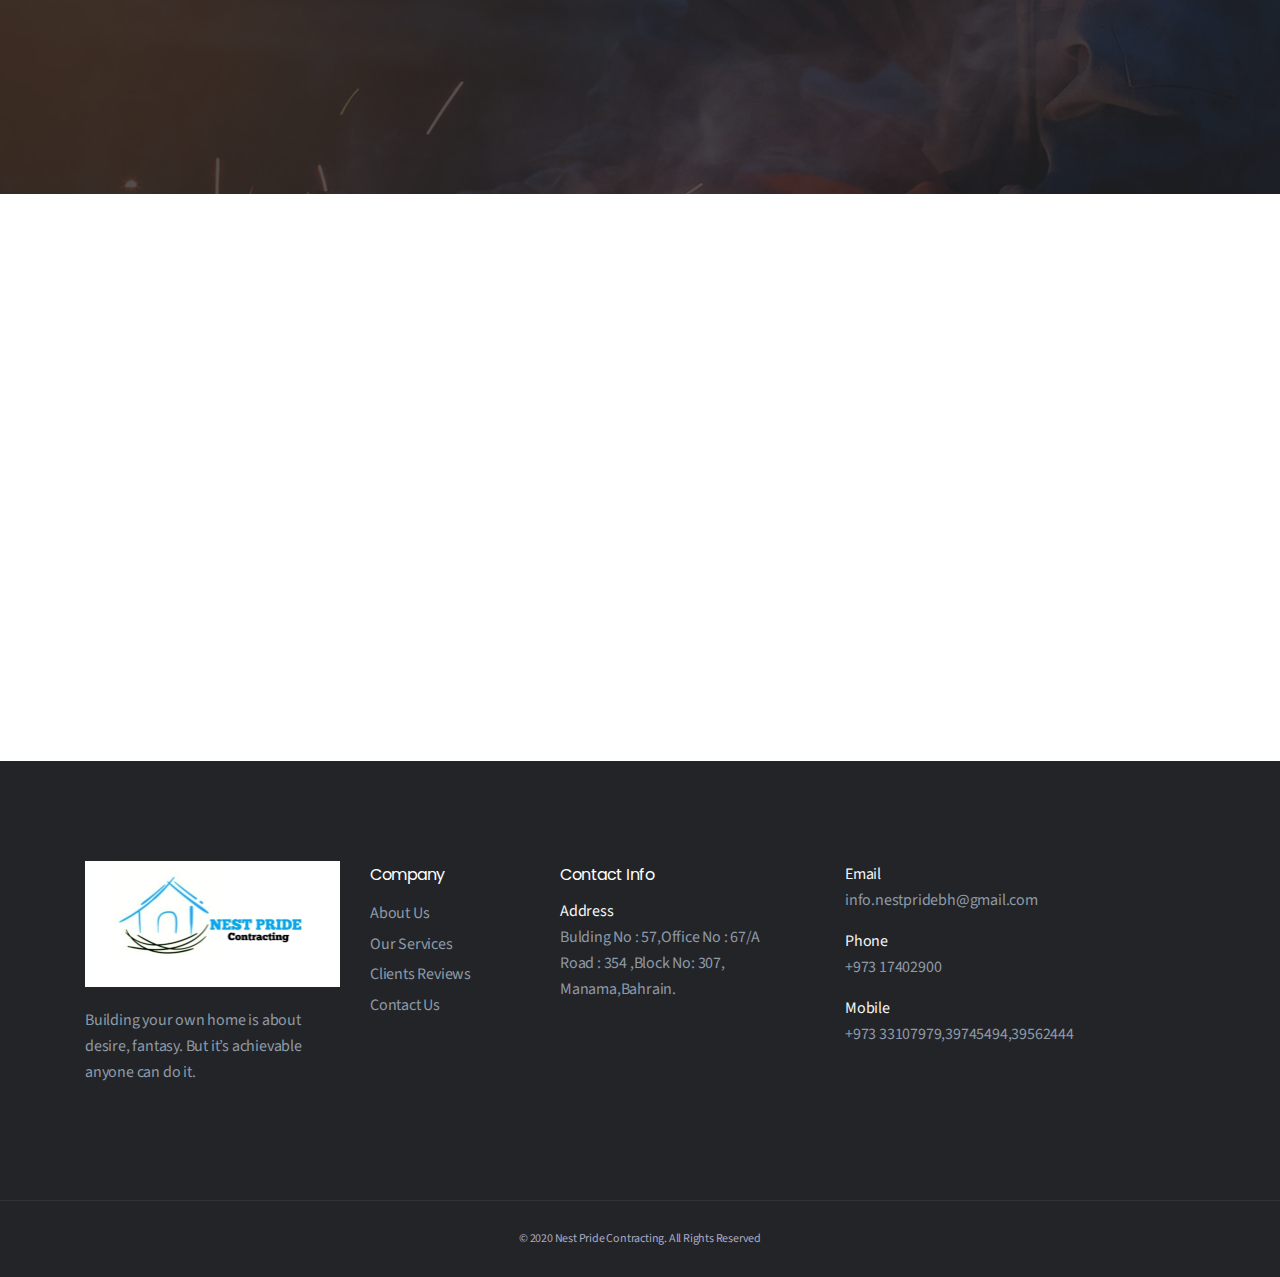
==== commit 46cb45fc: "Update index.html" ====
--- a/index.html
+++ b/index.html
@@ -11,7 +11,7 @@
 <meta name="description" content="Construction & Building HTML Template">
 <meta name="author" content="AlexaTheme">
             <meta name="google-site-verification" content="ffS-IR5MzFbtd1T-xbqhOG9c-y191SHCWRgOksScP_I" />
-<title>Nest Pride Contracting</title>
+<title>Nest Pride Contracting Company</title>
 <link rel="shortcut icon" type="image/x-icon" href="img/favicon.jpg">
 
 <link rel="stylesheet" href="css/fontawesome.min.css">
